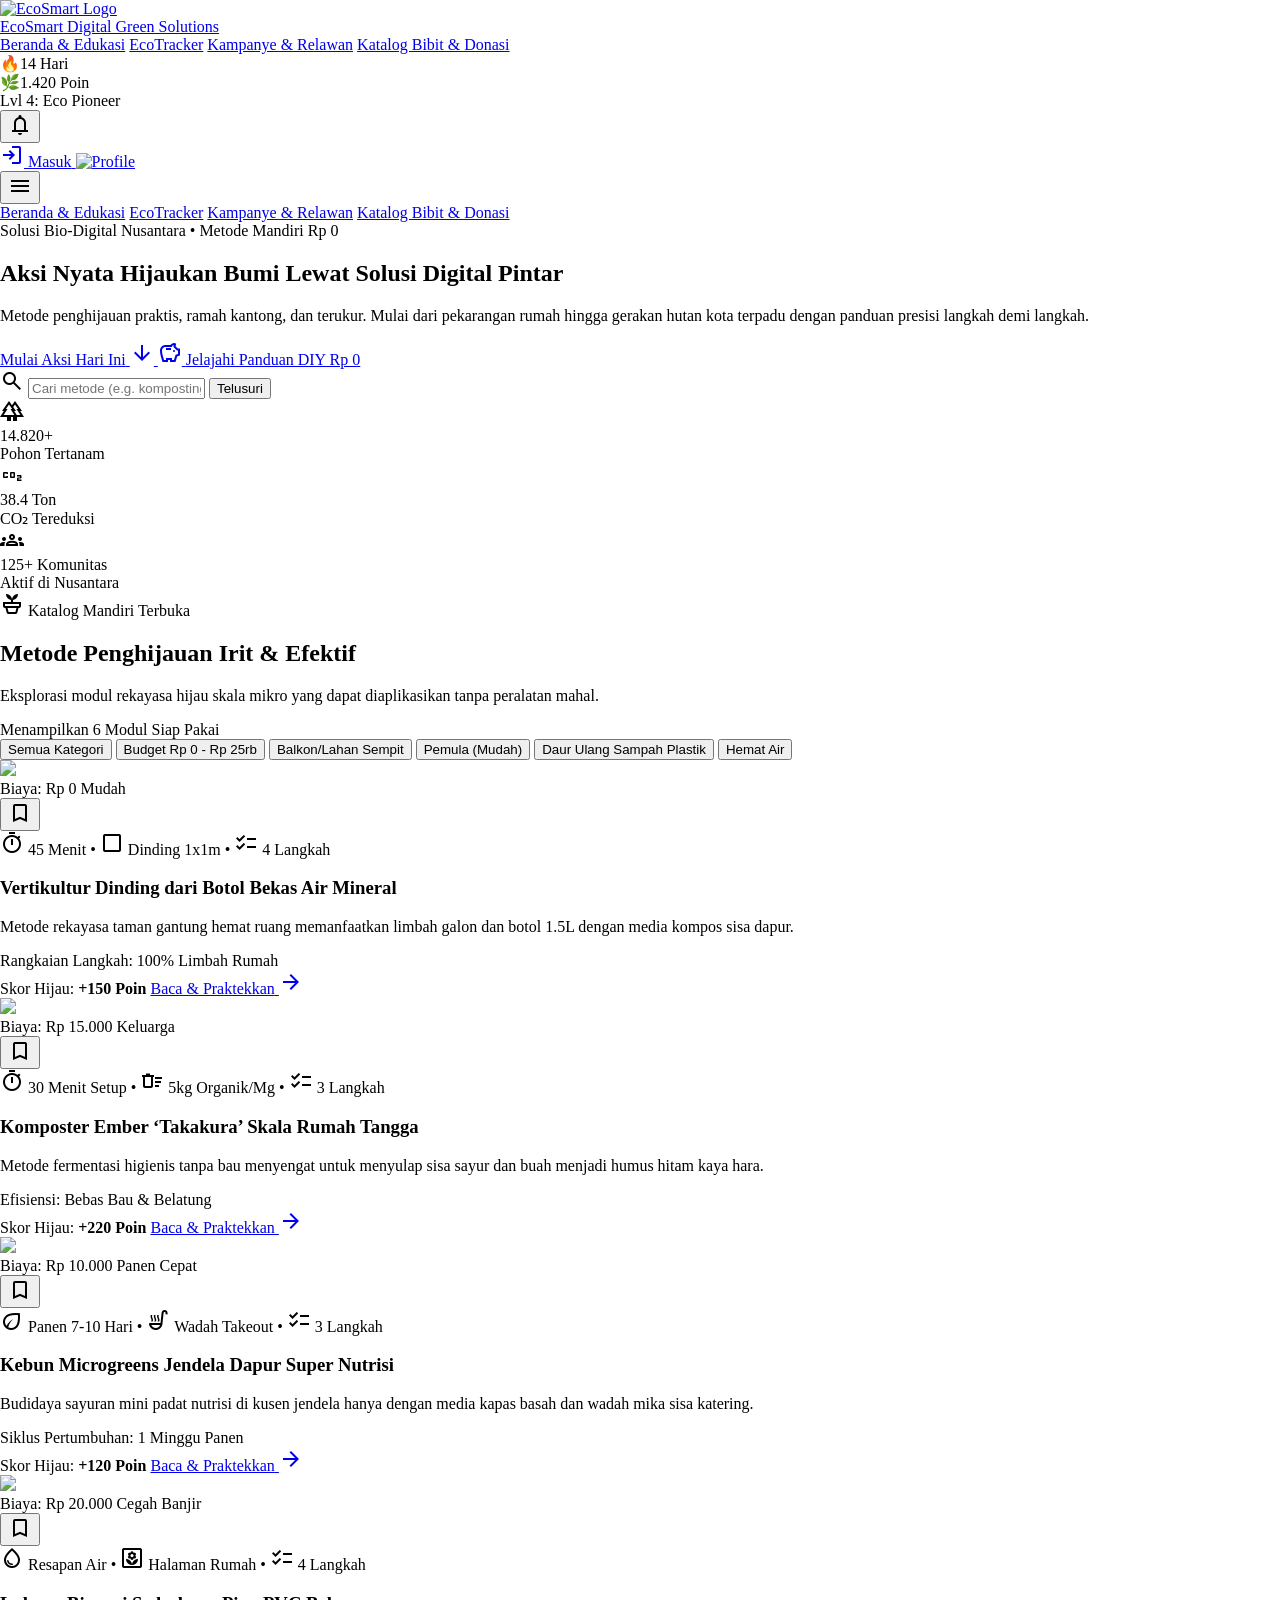
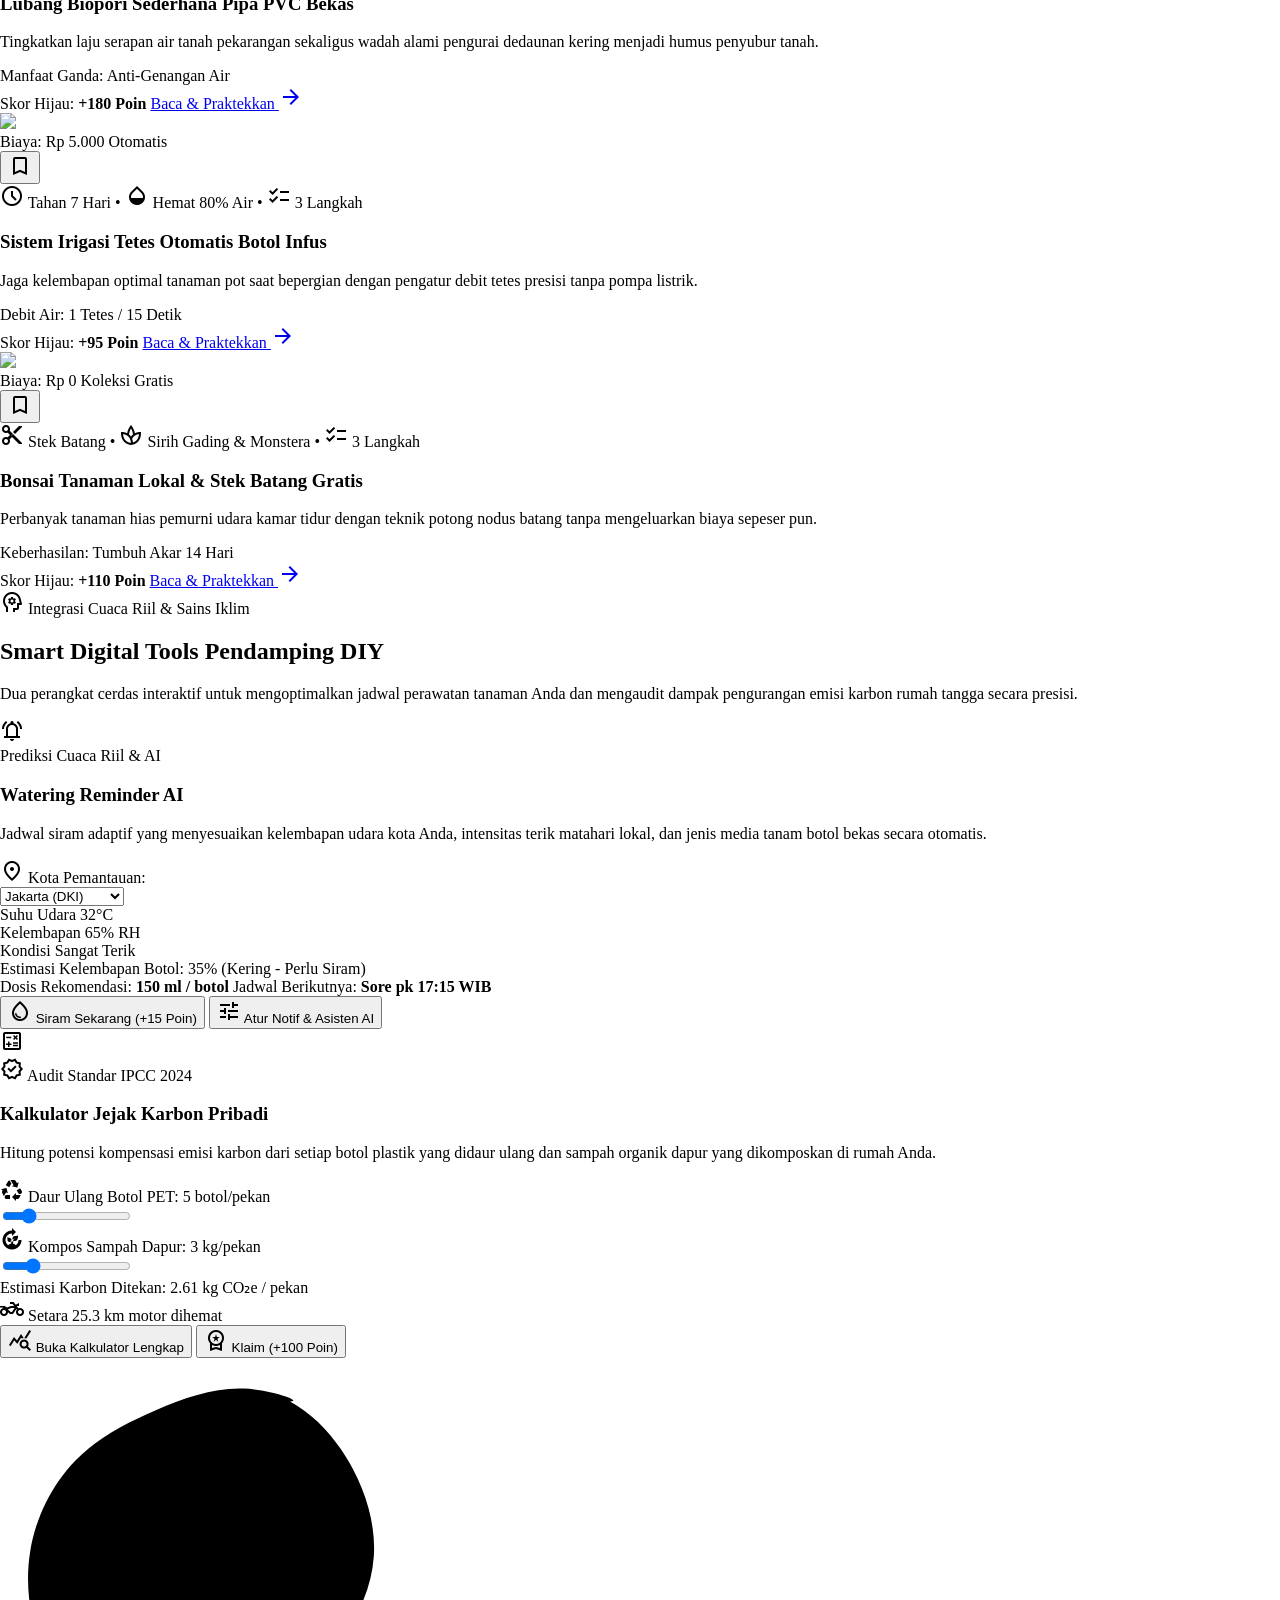
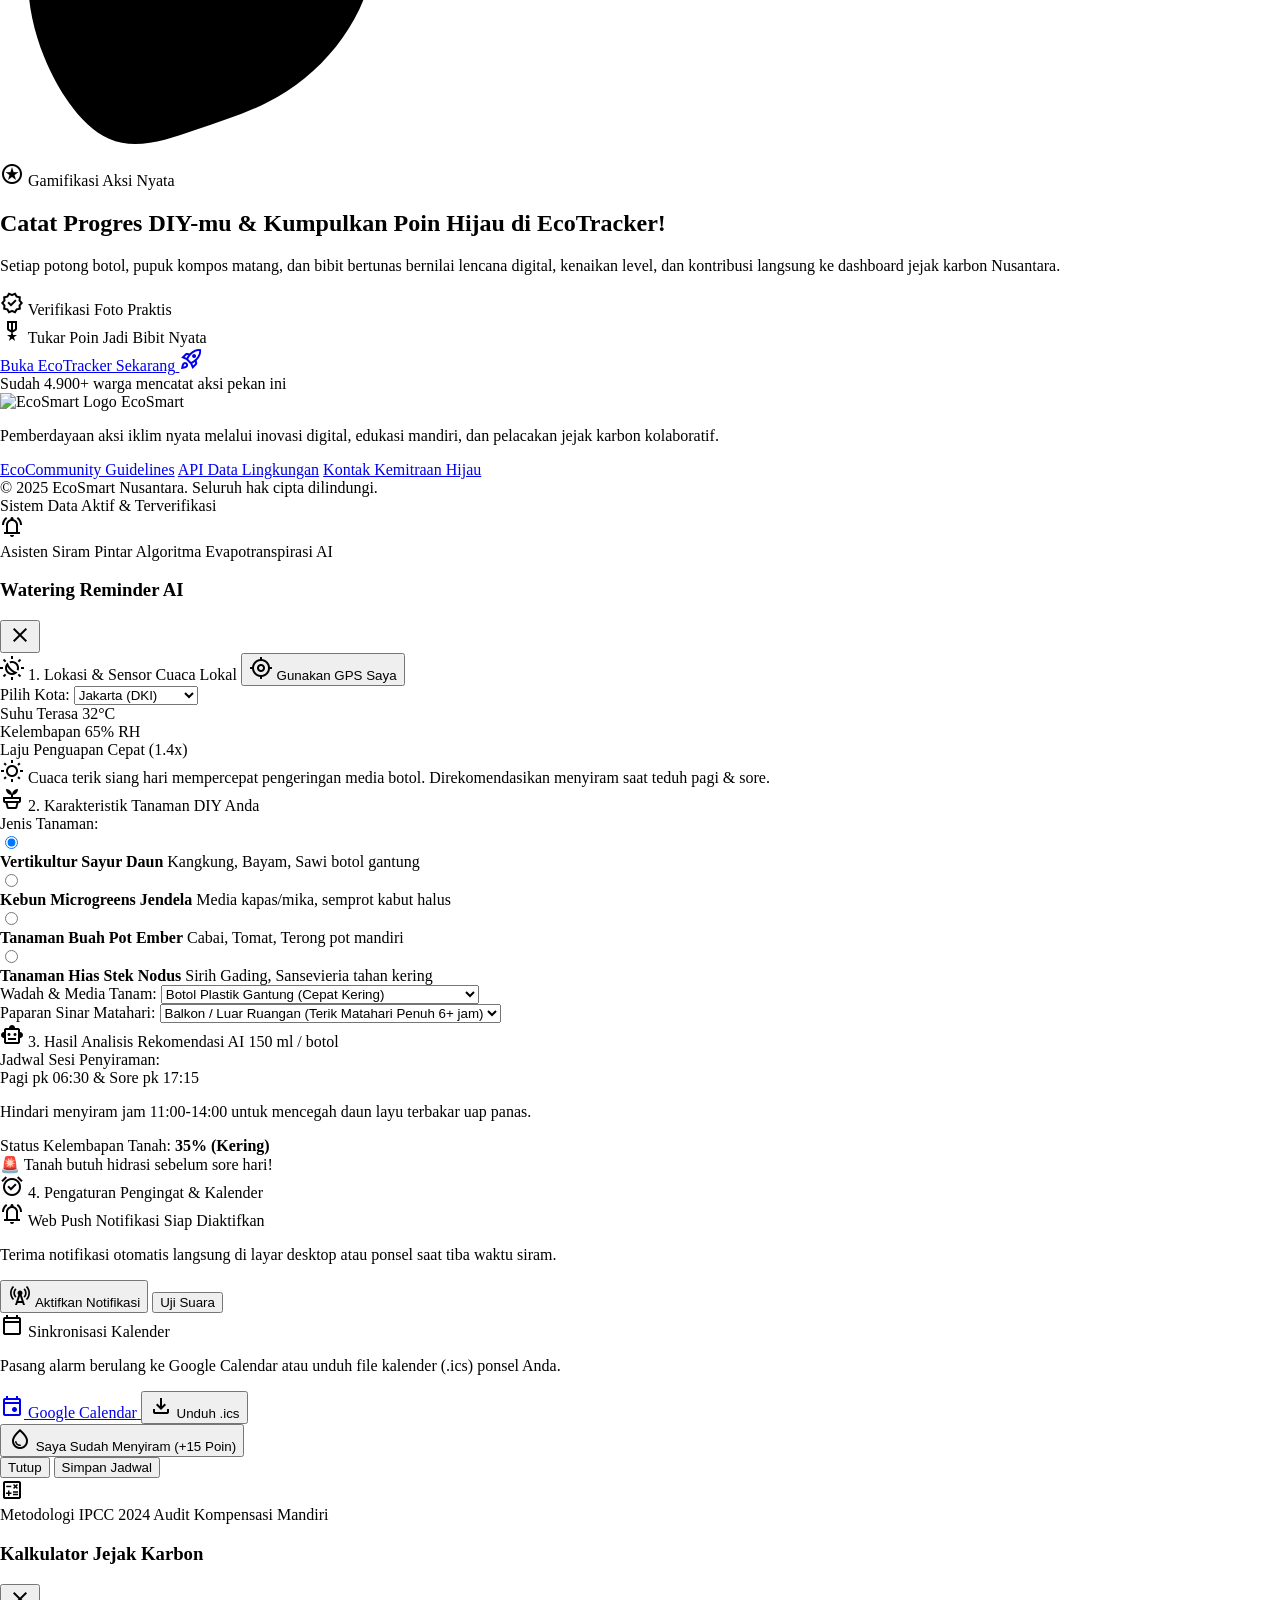
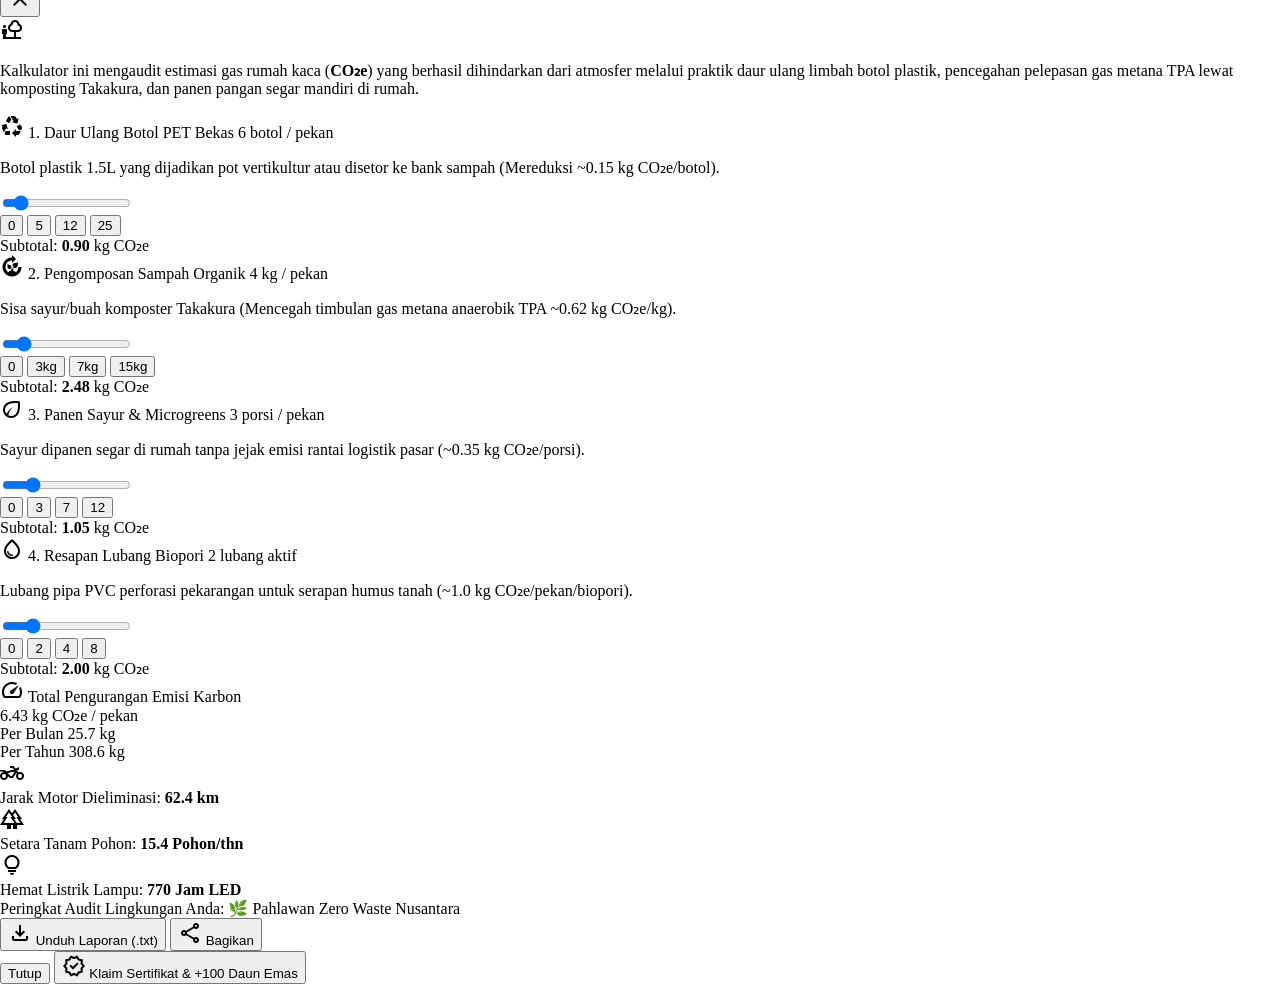
==== index.html @ 5626873e "fix taskbar" ====
<!DOCTYPE html>
<html lang="id">
<head>
  <meta charset="utf-8"/>
  <meta content="width=device-width, initial-scale=1.0" name="viewport"/>
  <meta content="web_standard" name="shell-type"/>
  <title>EcoSmart - Digital Green Solutions</title>
  <link href="https://fonts.googleapis.com" rel="preconnect"/>
  <link crossorigin="" href="https://fonts.gstatic.com" rel="preconnect"/>
  <link href="https://fonts.googleapis.com/css2?family=Inter:wght@400;500;600&family=Plus+Jakarta+Sans:wght@600;700;800&display=swap" rel="stylesheet"/>
  <link href="https://fonts.googleapis.com/css2?family=Material+Symbols+Outlined:opsz,wght,FILL,GRAD@20..48,100..700,0..1,-50..200" rel="stylesheet"/>
  <link href="https://fonts.googleapis.com/css2?family=Material+Symbols+Outlined:wght,FILL@100..700,0..1&display=swap" rel="stylesheet"/>
  <link rel="stylesheet" href="css/style.css?v=1.2"/>
  <script src="https://cdn.tailwindcss.com"></script>
  <script src="js/tailwind-config.js"></script>
</head>
<body class="bg-background font-body-md text-on-surface antialiased">
  
  <header class="fixed top-0 left-0 right-0 z-50 bg-surface/85 backdrop-blur-xl shadow-[0_1px_8px_rgba(0,0,0,0.04)]">
    <div class="h-20 w-full px-4 sm:px-6 md:px-margin flex items-center justify-between gap-2 sm:gap-gutter">
      <a href="index.html" class="flex items-center gap-space-md shrink-0 group">
        <img alt="EcoSmart Logo" class="h-8 w-auto object-contain transition-transform group-hover:scale-105" src="https://lh3.googleusercontent.com/aida/[base64]"/>
        <div class="flex flex-col">
          <span class="font-headline-sm text-headline-sm text-primary tracking-tight leading-none">EcoSmart</span>
          <span class="hidden sm:inline font-label-sm text-label-sm text-on-surface-variant font-medium tracking-wide uppercase">Digital Green Solutions</span>
        </div>
      </a>
      <nav class="hidden xl:flex items-center gap-space-xs" data-active-classes="bg-primary-container text-on-primary-container rounded-lg font-semibold">
        <a aria-current="page" class="px-space-md py-space-sm transition-all bg-primary-container text-on-primary-container rounded-lg font-semibold" data-path="beranda-&-edukasi" href="index.html">Beranda &amp; Edukasi</a>
        <a class="px-space-md py-space-sm font-label-lg text-label-lg text-on-surface-variant hover:text-on-surface hover:bg-surface-container transition-all" data-path="ecotracker" href="ecotracker.html">EcoTracker</a>
        <a class="px-space-md py-space-sm font-label-lg text-label-lg text-on-surface-variant hover:text-on-surface hover:bg-surface-container transition-all" data-path="kampanye-&-relawan" href="kampanye.html">Kampanye &amp; Relawan</a>
        <a class="px-space-md py-space-sm font-label-lg text-label-lg text-on-surface-variant hover:text-on-surface hover:bg-surface-container transition-all" data-path="katalog-bibit-&-donasi" href="katalog-bibit.html">Katalog Bibit &amp; Donasi</a>
      </nav>
      <div class="flex items-center gap-space-sm shrink-0">
        <div class="hidden md:flex items-center gap-space-xs">
          <div class="flex items-center gap-1.5 px-space-sm py-1 rounded-full bg-surface-container-high text-on-surface font-label-sm text-label-sm shadow-[0_1px_4px_rgba(0,0,0,0.02)]">
            <span class="text-sm">🔥</span><span>14 Hari</span>
          </div>
          <div class="flex items-center gap-1.5 px-space-sm py-1 rounded-full bg-secondary-container text-on-secondary-container font-label-sm text-label-sm shadow-[0_1px_4px_rgba(0,0,0,0.02)]">
            <span class="text-sm">🌿</span><span id="headerPointsDisplay">1.420 Poin</span>
          </div>
          <div class="flex items-center px-space-sm py-1 rounded-full bg-tertiary-fixed text-on-tertiary-fixed font-label-sm text-label-sm shadow-[0_1px_4px_rgba(0,0,0,0.02)]">
            Lvl 4: Eco Pioneer
          </div>
        </div>
        <button class="w-9 h-9 rounded-full flex items-center justify-center text-on-surface-variant hover:text-on-surface hover:bg-surface-container transition-colors relative" type="button" onclick="alert('Notifikasi: Anda memiliki misi harian baru di EcoTracker!')">
          <span class="material-symbols-outlined text-[20px]">notifications</span>
          <span class="absolute top-2 right-2 w-2 h-2 rounded-full bg-error"></span>
        </button>
        <div class="flex items-center gap-space-xs pl-space-xs">
          <a href="login.html" class="hidden sm:inline-flex items-center gap-1 px-3 py-1.5 rounded-lg bg-surface-container hover:bg-surface-container-high text-on-surface font-label-sm text-label-sm transition-all" title="Masuk ke Akun">
            <span class="material-symbols-outlined text-[16px]">login</span>
            <span>Masuk</span>
          </a>
          <a href="ecotracker.html" title="Buka Profil EcoTracker">
            <img alt="Profile" class="w-8 h-8 rounded-full object-cover ring-2 ring-primary/20 hover:ring-primary transition-all" src="https://lh3.googleusercontent.com/aida-public/[base64]"/>
          </a>
        </div>
        
        <button class="xl:hidden w-9 h-9 rounded-lg flex items-center justify-center text-on-surface-variant hover:bg-surface-container" id="mobileMenuBtn" type="button">
          <span class="material-symbols-outlined text-[24px]">menu</span>
        </button>
      </div>
    </div>
    
    <div class="hidden xl:hidden bg-surface-container-lowest border-t border-surface-container px-margin py-3 flex flex-col gap-2" id="mobileNavMenu">
      <a class="px-space-md py-2 bg-primary-container text-on-primary-container rounded-lg font-semibold text-label-md" href="index.html">Beranda &amp; Edukasi</a>
      <a class="px-space-md py-2 text-on-surface-variant hover:bg-surface-container rounded-lg font-semibold text-label-md" href="ecotracker.html">EcoTracker</a>
      <a class="px-space-md py-2 text-on-surface-variant hover:bg-surface-container rounded-lg font-semibold text-label-md" href="kampanye.html">Kampanye &amp; Relawan</a>
      <a class="px-space-md py-2 text-on-surface-variant hover:bg-surface-container rounded-lg font-semibold text-label-md" href="katalog-bibit.html">Katalog Bibit &amp; Donasi</a>
    </div>
  </header>

  <main class="w-full pt-20 bg-background">
    <div class="flex flex-col w-full">
      
      <section class="relative w-full overflow-hidden bg-gradient-to-b from-surface-container-low via-background to-background px-4 sm:px-6 md:px-margin py-10 md:py-24">
        
        <div class="absolute -top-32 -right-20 w-96 h-96 rounded-full bg-secondary-container/20 blur-3xl pointer-events-none"></div>
        <div class="absolute top-1/2 -left-24 w-80 h-80 rounded-full bg-tertiary-fixed/15 blur-3xl pointer-events-none"></div>
        <div class="max-w-6xl mx-auto flex flex-col items-center text-center relative z-10">
          
          <div class="inline-flex flex-wrap items-center justify-center gap-1.5 sm:gap-2 px-3 sm:px-space-md py-1.5 rounded-2xl sm:rounded-full bg-surface-container-high text-on-surface shadow-sm mb-space-lg max-w-full">
            <span class="flex h-2.5 w-2.5 rounded-full bg-secondary animate-pulse shrink-0"></span>
            <span class="font-label-sm text-label-sm uppercase tracking-wider text-primary font-bold">Solusi Bio-Digital Nusantara</span>
            <span class="text-outline-variant text-xs hidden sm:inline">•</span>
            <span class="font-label-sm text-label-sm text-on-surface-variant font-medium">Metode Mandiri Rp 0</span>
          </div>
          
          <h1 class="font-display-lg text-3xl sm:text-headline-lg md:text-display-lg text-on-surface tracking-tight max-w-4xl leading-tight">
            Aksi Nyata Hijaukan Bumi Lewat <span class="text-transparent bg-clip-text bg-gradient-to-r from-primary via-secondary to-tertiary">Solusi Digital Pintar</span>
          </h1>
          
          <p class="font-body-md sm:font-body-lg text-base sm:text-body-lg text-on-surface-variant max-w-2xl mt-space-md">
            Metode penghijauan praktis, ramah kantong, dan terukur. Mulai dari pekarangan rumah hingga gerakan hutan kota terpadu dengan panduan presisi langkah demi langkah.
          </p>
          
          <div class="flex flex-col sm:flex-row flex-wrap items-center justify-center gap-space-md mt-space-xl w-full sm:w-auto">
            <a class="w-full sm:w-auto px-space-lg py-3.5 rounded-lg bg-primary-container text-on-primary font-label-lg text-label-lg shadow-md hover:bg-primary transition-all active:scale-[0.98] flex items-center justify-center gap-2" href="#diy-catalog">
              <span>Mulai Aksi Hari Ini</span>
              <span class="material-symbols-outlined text-[20px]">arrow_downward</span>
            </a>
            <a class="w-full sm:w-auto px-space-lg py-3.5 rounded-lg bg-surface-container text-primary font-label-lg text-label-lg hover:bg-surface-container-high transition-all active:scale-[0.98] flex items-center justify-center gap-2" href="#diy-catalog" onclick="filterByBudget()">
              <span class="material-symbols-outlined text-[20px]">savings</span>
              <span>Jelajahi Panduan DIY Rp 0</span>
            </a>
          </div>
          
          <div class="w-full max-w-2xl mt-space-xl">
            <div class="relative flex items-center bg-surface-container-lowest rounded-xl shadow-md p-1.5 transition-all focus-within:ring-2 focus-within:ring-primary">
              <span class="material-symbols-outlined text-outline ml-3 text-[22px]">search</span>
              <input class="w-full bg-transparent px-3 py-2.5 font-body-md text-body-md text-on-surface placeholder:text-outline focus:outline-none" id="diy-search-input" onkeyup="searchDIYCards()" placeholder="Cari metode (e.g. komposting, microgreens, vertikultur, biopori)..." type="text"/>
              <button class="bg-primary text-on-primary px-space-md py-2.5 rounded-lg font-label-md text-label-md flex items-center gap-1 shrink-0 hover:bg-primary-container transition-colors" type="button" onclick="searchDIYCards()">
                <span>Telusuri</span>
              </button>
            </div>
          </div>
          
          <div class="w-full grid grid-cols-1 md:grid-cols-3 gap-space-md mt-space-xl pt-space-md">
            <div class="flex items-center gap-space-md p-space-md rounded-xl bg-surface-container-lowest/80 backdrop-blur-sm shadow-sm">
              <div class="w-12 h-12 rounded-lg bg-secondary-container/50 flex items-center justify-center text-primary shrink-0">
                <span class="material-symbols-outlined text-[28px]">forest</span>
              </div>
              <div class="text-left">
                <div class="font-headline-sm text-headline-sm text-primary font-extrabold tracking-tight">14.820+</div>
                <div class="font-label-sm text-label-sm text-on-surface-variant font-medium uppercase tracking-wider">Pohon Tertanam</div>
              </div>
            </div>
            <div class="flex items-center gap-space-md p-space-md rounded-xl bg-surface-container-lowest/80 backdrop-blur-sm shadow-sm">
              <div class="w-12 h-12 rounded-lg bg-tertiary-fixed/40 flex items-center justify-center text-tertiary shrink-0">
                <span class="material-symbols-outlined text-[28px]">co2</span>
              </div>
              <div class="text-left">
                <div class="font-headline-sm text-headline-sm text-tertiary font-extrabold tracking-tight">38.4 Ton</div>
                <div class="font-label-sm text-label-sm text-on-surface-variant font-medium uppercase tracking-wider">CO₂ Tereduksi</div>
              </div>
            </div>
            <div class="flex items-center gap-space-md p-space-md rounded-xl bg-surface-container-lowest/80 backdrop-blur-sm shadow-sm">
              <div class="w-12 h-12 rounded-lg bg-surface-container flex items-center justify-center text-on-surface-variant shrink-0">
                <span class="material-symbols-outlined text-[28px]">groups</span>
              </div>
              <div class="text-left">
                <div class="font-headline-sm text-headline-sm text-on-surface font-extrabold tracking-tight">125+ Komunitas</div>
                <div class="font-label-sm text-label-sm text-on-surface-variant font-medium uppercase tracking-wider">Aktif di Nusantara</div>
              </div>
            </div>
          </div>
        </div>
      </section>

      <section class="w-full px-4 sm:px-6 md:px-margin py-space-xl max-w-7xl mx-auto" id="diy-catalog">
        <div class="flex flex-col md:flex-row md:items-end justify-between gap-space-md mb-space-lg">
          <div>
            <div class="flex items-center gap-2 text-primary font-label-md text-label-md tracking-wider uppercase mb-1">
              <span class="material-symbols-outlined text-sm">potted_plant</span>
              <span>Katalog Mandiri Terbuka</span>
            </div>
            <h2 class="font-headline-lg text-headline-md md:text-headline-lg text-on-surface">Metode Penghijauan Irit &amp; Efektif</h2>
            <p class="font-body-md text-body-md text-on-surface-variant mt-1">Eksplorasi modul rekayasa hijau skala mikro yang dapat diaplikasikan tanpa peralatan mahal.</p>
          </div>
          <div class="text-right">
            <span class="inline-flex items-center gap-1.5 px-3 py-1 rounded-full bg-surface-container text-on-surface font-label-sm text-label-sm">
              <span class="w-2 h-2 rounded-full bg-primary-container"></span>
              <span id="active-count-label">Menampilkan 6 Modul Siap Pakai</span>
            </span>
          </div>
        </div>
        
        <div class="flex items-center gap-2 overflow-x-auto pb-4 scrollbar-none mb-space-lg" id="filter-container">
          <button class="filter-btn px-4 py-2 rounded-full font-label-md text-label-md bg-primary text-on-primary whitespace-nowrap shadow-sm transition-all" data-filter="all" onclick="setActiveFilter(this, 'all')" type="button">
            Semua Kategori
          </button>
          <button class="filter-btn px-4 py-2 rounded-full font-label-md text-label-md bg-surface-container text-on-surface-variant hover:text-on-surface hover:bg-surface-container-high whitespace-nowrap transition-all" data-filter="budget-0" onclick="setActiveFilter(this, 'budget-0')" type="button">
            Budget Rp 0 - Rp 25rb
          </button>
          <button class="filter-btn px-4 py-2 rounded-full font-label-md text-label-md bg-surface-container text-on-surface-variant hover:text-on-surface hover:bg-surface-container-high whitespace-nowrap transition-all" data-filter="narrow-space" onclick="setActiveFilter(this, 'narrow-space')" type="button">
            Balkon/Lahan Sempit
          </button>
          <button class="filter-btn px-4 py-2 rounded-full font-label-md text-label-md bg-surface-container text-on-surface-variant hover:text-on-surface hover:bg-surface-container-high whitespace-nowrap transition-all" data-filter="beginner" onclick="setActiveFilter(this, 'beginner')" type="button">
            Pemula (Mudah)
          </button>
          <button class="filter-btn px-4 py-2 rounded-full font-label-md text-label-md bg-surface-container text-on-surface-variant hover:text-on-surface hover:bg-surface-container-high whitespace-nowrap transition-all" data-filter="recycling" onclick="setActiveFilter(this, 'recycling')" type="button">
            Daur Ulang Sampah Plastik
          </button>
          <button class="filter-btn px-4 py-2 rounded-full font-label-md text-label-md bg-surface-container text-on-surface-variant hover:text-on-surface hover:bg-surface-container-high whitespace-nowrap transition-all" data-filter="water-saving" onclick="setActiveFilter(this, 'water-saving')" type="button">
            Hemat Air
          </button>
        </div>
        
        <div class="grid grid-cols-1 md:grid-cols-2 lg:grid-cols-3 gap-space-lg" id="diy-grid">
          
          <article class="diy-card flex flex-col bg-surface-container-lowest rounded-xl shadow-sm hover:shadow-xl transition-all duration-300 overflow-hidden group" data-categories="budget-0 narrow-space beginner recycling">
            <div class="h-2 w-full bg-secondary"></div>
            <div class="relative h-48 w-full overflow-hidden bg-surface-container">
              <img class="w-full h-full object-cover group-hover:scale-105 transition-transform duration-500" data-alt="Vertical garden wall made from upcycled recycled clear plastic mineral water bottles" src="https://lh3.googleusercontent.com/aida-public/[base64]"/>
              <div class="absolute top-3 left-3 flex gap-1.5 flex-wrap">
                <span class="px-2.5 py-1 rounded-full bg-surface-bright/90 backdrop-blur text-primary font-label-sm text-label-sm font-bold shadow-sm">
                  Biaya: Rp 0
                </span>
                <span class="px-2.5 py-1 rounded-full bg-secondary-container/90 backdrop-blur text-on-secondary-container font-label-sm text-label-sm font-semibold">
                  Mudah
                </span>
              </div>
              <button class="absolute top-3 right-3 w-8 h-8 rounded-full bg-surface-bright/90 backdrop-blur flex items-center justify-center text-on-surface-variant hover:text-primary transition-colors shadow-sm" onclick="toggleBookmark(this)" type="button">
                <span class="material-symbols-outlined text-[18px]">bookmark_border</span>
              </button>
            </div>
            <div class="p-space-lg flex flex-col flex-1">
              <div class="flex flex-wrap items-center gap-2 sm:gap-3 text-on-surface-variant font-label-sm text-label-sm mb-2">
                <span class="flex items-center gap-1"><span class="material-symbols-outlined text-[16px]">timer</span> 45 Menit</span>
                <span>•</span>
                <span class="flex items-center gap-1"><span class="material-symbols-outlined text-[16px]">crop_square</span> Dinding 1x1m</span>
                <span>•</span>
                <span class="flex items-center gap-1 text-primary"><span class="material-symbols-outlined text-[16px]">checklist</span> 4 Langkah</span>
              </div>
              <h3 class="font-headline-sm text-headline-sm text-on-surface font-bold group-hover:text-primary transition-colors">
                Vertikultur Dinding dari Botol Bekas Air Mineral
              </h3>
              <p class="font-body-md text-body-md text-on-surface-variant mt-2 mb-space-md line-clamp-2">
                Metode rekayasa taman gantung hemat ruang memanfaatkan limbah galon dan botol 1.5L dengan media kompos sisa dapur.
              </p>
              <div class="p-space-sm rounded-lg bg-surface-container-low mb-space-md">
                <div class="flex items-center justify-between text-on-surface-variant font-label-sm text-label-sm mb-1.5">
                  <span>Rangkaian Langkah:</span>
                  <span class="text-primary font-bold">100% Limbah Rumah</span>
                </div>
                <div class="grid grid-cols-4 gap-1">
                  <div class="h-1.5 rounded-full bg-primary" title="Langkah 1: Potong botol"></div>
                  <div class="h-1.5 rounded-full bg-primary" title="Langkah 2: Lubang drainase"></div>
                  <div class="h-1.5 rounded-full bg-primary" title="Langkah 3: Tali pengikat"></div>
                  <div class="h-1.5 rounded-full bg-primary" title="Langkah 4: Tanam bibit"></div>
                </div>
              </div>
              <div class="mt-auto pt-space-sm flex flex-wrap items-center justify-between gap-2">
                <span class="font-label-sm text-label-sm text-on-surface-variant">Skor Hijau: <strong class="text-primary">+150 Poin</strong></span>
                <a class="inline-flex items-center gap-1 font-label-md text-label-md text-primary font-bold hover:text-secondary group-hover:translate-x-1 transition-all" href="ecotracker.html">
                  <span>Baca &amp; Praktekkan</span>
                  <span class="material-symbols-outlined text-[18px]">arrow_forward</span>
                </a>
              </div>
            </div>
          </article>

          <article class="diy-card flex flex-col bg-surface-container-lowest rounded-xl shadow-sm hover:shadow-xl transition-all duration-300 overflow-hidden group" data-categories="budget-0 beginner recycling">
            <div class="h-2 w-full bg-tertiary-fixed-dim"></div>
            <div class="relative h-48 w-full overflow-hidden bg-surface-container">
              <img class="w-full h-full object-cover group-hover:scale-105 transition-transform duration-500" data-alt="Takakura composting bucket setup" src="https://lh3.googleusercontent.com/aida-public/[base64]"/>
              <div class="absolute top-3 left-3 flex gap-1.5 flex-wrap">
                <span class="px-2.5 py-1 rounded-full bg-surface-bright/90 backdrop-blur text-primary font-label-sm text-label-sm font-bold shadow-sm">
                  Biaya: Rp 15.000
                </span>
                <span class="px-2.5 py-1 rounded-full bg-secondary-container/90 backdrop-blur text-on-secondary-container font-label-sm text-label-sm font-semibold">
                  Keluarga
                </span>
              </div>
              <button class="absolute top-3 right-3 w-8 h-8 rounded-full bg-surface-bright/90 backdrop-blur flex items-center justify-center text-on-surface-variant hover:text-primary transition-colors shadow-sm" onclick="toggleBookmark(this)" type="button">
                <span class="material-symbols-outlined text-[18px]">bookmark_border</span>
              </button>
            </div>
            <div class="p-space-lg flex flex-col flex-1">
              <div class="flex flex-wrap items-center gap-2 sm:gap-3 text-on-surface-variant font-label-sm text-label-sm mb-2">
                <span class="flex items-center gap-1"><span class="material-symbols-outlined text-[16px]">timer</span> 30 Menit Setup</span>
                <span>•</span>
                <span class="flex items-center gap-1"><span class="material-symbols-outlined text-[16px]">delete_sweep</span> 5kg Organik/Mg</span>
                <span>•</span>
                <span class="flex items-center gap-1 text-primary"><span class="material-symbols-outlined text-[16px]">checklist</span> 3 Langkah</span>
              </div>
              <h3 class="font-headline-sm text-headline-sm text-on-surface font-bold group-hover:text-primary transition-colors">
                Komposter Ember ‘Takakura’ Skala Rumah Tangga
              </h3>
              <p class="font-body-md text-body-md text-on-surface-variant mt-2 mb-space-md line-clamp-2">
                Metode fermentasi higienis tanpa bau menyengat untuk menyulap sisa sayur dan buah menjadi humus hitam kaya hara.
              </p>
              <div class="p-space-sm rounded-lg bg-surface-container-low mb-space-md">
                <div class="flex items-center justify-between text-on-surface-variant font-label-sm text-label-sm mb-1.5">
                  <span>Efisiensi:</span>
                  <span class="text-tertiary font-bold">Bebas Bau &amp; Belatung</span>
                </div>
                <div class="grid grid-cols-3 gap-1">
                  <div class="h-1.5 rounded-full bg-tertiary-container" title="Langkah 1: Bantalan sekam"></div>
                  <div class="h-1.5 rounded-full bg-tertiary-container" title="Langkah 2: Starter mikroba"></div>
                  <div class="h-1.5 rounded-full bg-tertiary-container" title="Langkah 3: Kain penutup kain"></div>
                </div>
              </div>
              <div class="mt-auto pt-space-sm flex flex-wrap items-center justify-between gap-2">
                <span class="font-label-sm text-label-sm text-on-surface-variant">Skor Hijau: <strong class="text-primary">+220 Poin</strong></span>
                <a class="inline-flex items-center gap-1 font-label-md text-label-md text-primary font-bold hover:text-secondary group-hover:translate-x-1 transition-all" href="ecotracker.html">
                  <span>Baca &amp; Praktekkan</span>
                  <span class="material-symbols-outlined text-[18px]">arrow_forward</span>
                </a>
              </div>
            </div>
          </article>

          <article class="diy-card flex flex-col bg-surface-container-lowest rounded-xl shadow-sm hover:shadow-xl transition-all duration-300 overflow-hidden group" data-categories="budget-0 narrow-space beginner">
            <div class="h-2 w-full bg-primary-container"></div>
            <div class="relative h-48 w-full overflow-hidden bg-surface-container">
              <img class="w-full h-full object-cover group-hover:scale-105 transition-transform duration-500" data-alt="Microgreens growing in upcycled trays" src="https://lh3.googleusercontent.com/aida-public/[base64]"/>
              <div class="absolute top-3 left-3 flex gap-1.5 flex-wrap">
                <span class="px-2.5 py-1 rounded-full bg-surface-bright/90 backdrop-blur text-primary font-label-sm text-label-sm font-bold shadow-sm">
                  Biaya: Rp 10.000
                </span>
                <span class="px-2.5 py-1 rounded-full bg-tertiary-fixed text-on-tertiary-fixed font-label-sm text-label-sm font-semibold">
                  Panen Cepat
                </span>
              </div>
              <button class="absolute top-3 right-3 w-8 h-8 rounded-full bg-surface-bright/90 backdrop-blur flex items-center justify-center text-on-surface-variant hover:text-primary transition-colors shadow-sm" onclick="toggleBookmark(this)" type="button">
                <span class="material-symbols-outlined text-[18px]">bookmark_border</span>
              </button>
            </div>
            <div class="p-space-lg flex flex-col flex-1">
              <div class="flex flex-wrap items-center gap-2 sm:gap-3 text-on-surface-variant font-label-sm text-label-sm mb-2">
                <span class="flex items-center gap-1"><span class="material-symbols-outlined text-[16px]">eco</span> Panen 7-10 Hari</span>
                <span>•</span>
                <span class="flex items-center gap-1"><span class="material-symbols-outlined text-[16px]">soup_kitchen</span> Wadah Takeout</span>
                <span>•</span>
                <span class="flex items-center gap-1 text-primary"><span class="material-symbols-outlined text-[16px]">checklist</span> 3 Langkah</span>
              </div>
              <h3 class="font-headline-sm text-headline-sm text-on-surface font-bold group-hover:text-primary transition-colors">
                Kebun Microgreens Jendela Dapur Super Nutrisi
              </h3>
              <p class="font-body-md text-body-md text-on-surface-variant mt-2 mb-space-md line-clamp-2">
                Budidaya sayuran mini padat nutrisi di kusen jendela hanya dengan media kapas basah dan wadah mika sisa katering.
              </p>
              <div class="p-space-sm rounded-lg bg-surface-container-low mb-space-md">
                <div class="flex items-center justify-between text-on-surface-variant font-label-sm text-label-sm mb-1.5">
                  <span>Siklus Pertumbuhan:</span>
                  <span class="text-primary font-bold">1 Minggu Panen</span>
                </div>
                <div class="grid grid-cols-3 gap-1">
                  <div class="h-1.5 rounded-full bg-primary" title="Rendam benih"></div>
                  <div class="h-1.5 rounded-full bg-primary" title="Tebar di media kapas"></div>
                  <div class="h-1.5 rounded-full bg-primary" title="Semprot berkala"></div>
                </div>
              </div>
              <div class="mt-auto pt-space-sm flex flex-wrap items-center justify-between gap-2">
                <span class="font-label-sm text-label-sm text-on-surface-variant">Skor Hijau: <strong class="text-primary">+120 Poin</strong></span>
                <a class="inline-flex items-center gap-1 font-label-md text-label-md text-primary font-bold hover:text-secondary group-hover:translate-x-1 transition-all" href="ecotracker.html">
                  <span>Baca &amp; Praktekkan</span>
                  <span class="material-symbols-outlined text-[18px]">arrow_forward</span>
                </a>
              </div>
            </div>
          </article>

          <article class="diy-card flex flex-col bg-surface-container-lowest rounded-xl shadow-sm hover:shadow-xl transition-all duration-300 overflow-hidden group" data-categories="budget-0 recycling water-saving">
            <div class="h-2 w-full bg-secondary-container"></div>
            <div class="relative h-48 w-full overflow-hidden bg-surface-container">
              <img class="w-full h-full object-cover group-hover:scale-105 transition-transform duration-500" data-alt="Biopori infiltration pipe buried in soil" src="https://lh3.googleusercontent.com/aida-public/[base64]"/>
              <div class="absolute top-3 left-3 flex gap-1.5 flex-wrap">
                <span class="px-2.5 py-1 rounded-full bg-surface-bright/90 backdrop-blur text-primary font-label-sm text-label-sm font-bold shadow-sm">
                  Biaya: Rp 20.000
                </span>
                <span class="px-2.5 py-1 rounded-full bg-secondary-container/90 backdrop-blur text-on-secondary-container font-label-sm text-label-sm font-semibold">
                  Cegah Banjir
                </span>
              </div>
              <button class="absolute top-3 right-3 w-8 h-8 rounded-full bg-surface-bright/90 backdrop-blur flex items-center justify-center text-on-surface-variant hover:text-primary transition-colors shadow-sm" onclick="toggleBookmark(this)" type="button">
                <span class="material-symbols-outlined text-[18px]">bookmark_border</span>
              </button>
            </div>
            <div class="p-space-lg flex flex-col flex-1">
              <div class="flex flex-wrap items-center gap-2 sm:gap-3 text-on-surface-variant font-label-sm text-label-sm mb-2">
                <span class="flex items-center gap-1"><span class="material-symbols-outlined text-[16px]">water_drop</span> Resapan Air</span>
                <span>•</span>
                <span class="flex items-center gap-1"><span class="material-symbols-outlined text-[16px]">yard</span> Halaman Rumah</span>
                <span>•</span>
                <span class="flex items-center gap-1 text-primary"><span class="material-symbols-outlined text-[16px]">checklist</span> 4 Langkah</span>
              </div>
              <h3 class="font-headline-sm text-headline-sm text-on-surface font-bold group-hover:text-primary transition-colors">
                Lubang Biopori Sederhana Pipa PVC Bekas
              </h3>
              <p class="font-body-md text-body-md text-on-surface-variant mt-2 mb-space-md line-clamp-2">
                Tingkatkan laju serapan air tanah pekarangan sekaligus wadah alami pengurai dedaunan kering menjadi humus penyubur tanah.
              </p>
              <div class="p-space-sm rounded-lg bg-surface-container-low mb-space-md">
                <div class="flex items-center justify-between text-on-surface-variant font-label-sm text-label-sm mb-1.5">
                  <span>Manfaat Ganda:</span>
                  <span class="text-secondary font-bold">Anti-Genangan Air</span>
                </div>
                <div class="grid grid-cols-4 gap-1">
                  <div class="h-1.5 rounded-full bg-secondary" title="Bor tanah"></div>
                  <div class="h-1.5 rounded-full bg-secondary" title="Pipa perforasi"></div>
                  <div class="h-1.5 rounded-full bg-secondary" title="Isi daun kering"></div>
                  <div class="h-1.5 rounded-full bg-secondary" title="Tutup kasa"></div>
                </div>
              </div>
              <div class="mt-auto pt-space-sm flex flex-wrap items-center justify-between gap-2">
                <span class="font-label-sm text-label-sm text-on-surface-variant">Skor Hijau: <strong class="text-primary">+180 Poin</strong></span>
                <a class="inline-flex items-center gap-1 font-label-md text-label-md text-primary font-bold hover:text-secondary group-hover:translate-x-1 transition-all" href="ecotracker.html">
                  <span>Baca &amp; Praktekkan</span>
                  <span class="material-symbols-outlined text-[18px]">arrow_forward</span>
                </a>
              </div>
            </div>
          </article>

          <article class="diy-card flex flex-col bg-surface-container-lowest rounded-xl shadow-sm hover:shadow-xl transition-all duration-300 overflow-hidden group" data-categories="budget-0 narrow-space beginner water-saving">
            <div class="h-2 w-full bg-primary"></div>
            <div class="relative h-48 w-full overflow-hidden bg-surface-container">
              <img class="w-full h-full object-cover group-hover:scale-105 transition-transform duration-500" data-alt="DIY automatic drip irrigation setup" src="https://lh3.googleusercontent.com/aida-public/[base64]"/>
              <div class="absolute top-3 left-3 flex gap-1.5 flex-wrap">
                <span class="px-2.5 py-1 rounded-full bg-surface-bright/90 backdrop-blur text-primary font-label-sm text-label-sm font-bold shadow-sm">
                  Biaya: Rp 5.000
                </span>
                <span class="px-2.5 py-1 rounded-full bg-surface-container text-on-surface font-label-sm text-label-sm font-semibold">
                  Otomatis
                </span>
              </div>
              <button class="absolute top-3 right-3 w-8 h-8 rounded-full bg-surface-bright/90 backdrop-blur flex items-center justify-center text-on-surface-variant hover:text-primary transition-colors shadow-sm" onclick="toggleBookmark(this)" type="button">
                <span class="material-symbols-outlined text-[18px]">bookmark_border</span>
              </button>
            </div>
            <div class="p-space-lg flex flex-col flex-1">
              <div class="flex flex-wrap items-center gap-2 sm:gap-3 text-on-surface-variant font-label-sm text-label-sm mb-2">
                <span class="flex items-center gap-1"><span class="material-symbols-outlined text-[16px]">schedule</span> Tahan 7 Hari</span>
                <span>•</span>
                <span class="flex items-center gap-1"><span class="material-symbols-outlined text-[16px]">opacity</span> Hemat 80% Air</span>
                <span>•</span>
                <span class="flex items-center gap-1 text-primary"><span class="material-symbols-outlined text-[16px]">checklist</span> 3 Langkah</span>
              </div>
              <h3 class="font-headline-sm text-headline-sm text-on-surface font-bold group-hover:text-primary transition-colors">
                Sistem Irigasi Tetes Otomatis Botol Infus
              </h3>
              <p class="font-body-md text-body-md text-on-surface-variant mt-2 mb-space-md line-clamp-2">
                Jaga kelembapan optimal tanaman pot saat bepergian dengan pengatur debit tetes presisi tanpa pompa listrik.
              </p>
              <div class="p-space-sm rounded-lg bg-surface-container-low mb-space-md">
                <div class="flex items-center justify-between text-on-surface-variant font-label-sm text-label-sm mb-1.5">
                  <span>Debit Air:</span>
                  <span class="text-primary font-bold">1 Tetes / 15 Detik</span>
                </div>
                <div class="grid grid-cols-3 gap-1">
                  <div class="h-1.5 rounded-full bg-primary" title="Rakit selang pengatur"></div>
                  <div class="h-1.5 rounded-full bg-primary" title="Kalibrasi tetesan"></div>
                  <div class="h-1.5 rounded-full bg-primary" title="Tancap dekat akar"></div>
                </div>
              </div>
              <div class="mt-auto pt-space-sm flex flex-wrap items-center justify-between gap-2">
                <span class="font-label-sm text-label-sm text-on-surface-variant">Skor Hijau: <strong class="text-primary">+95 Poin</strong></span>
                <a class="inline-flex items-center gap-1 font-label-md text-label-md text-primary font-bold hover:text-secondary group-hover:translate-x-1 transition-all" href="ecotracker.html">
                  <span>Baca &amp; Praktekkan</span>
                  <span class="material-symbols-outlined text-[18px]">arrow_forward</span>
                </a>
              </div>
            </div>
          </article>

          <article class="diy-card flex flex-col bg-surface-container-lowest rounded-xl shadow-sm hover:shadow-xl transition-all duration-300 overflow-hidden group" data-categories="budget-0 narrow-space beginner">
            <div class="h-2 w-full bg-tertiary"></div>
            <div class="relative h-48 w-full overflow-hidden bg-surface-container">
              <img class="w-full h-full object-cover group-hover:scale-105 transition-transform duration-500" data-alt="Propagation station with monstera cuttings" src="https://lh3.googleusercontent.com/aida-public/[base64]"/>
              <div class="absolute top-3 left-3 flex gap-1.5 flex-wrap">
                <span class="px-2.5 py-1 rounded-full bg-surface-bright/90 backdrop-blur text-primary font-label-sm text-label-sm font-bold shadow-sm">
                  Biaya: Rp 0
                </span>
                <span class="px-2.5 py-1 rounded-full bg-tertiary-fixed text-on-tertiary-fixed font-label-sm text-label-sm font-semibold">
                  Koleksi Gratis
                </span>
              </div>
              <button class="absolute top-3 right-3 w-8 h-8 rounded-full bg-surface-bright/90 backdrop-blur flex items-center justify-center text-on-surface-variant hover:text-primary transition-colors shadow-sm" onclick="toggleBookmark(this)" type="button">
                <span class="material-symbols-outlined text-[18px]">bookmark_border</span>
              </button>
            </div>
            <div class="p-space-lg flex flex-col flex-1">
              <div class="flex flex-wrap items-center gap-2 sm:gap-3 text-on-surface-variant font-label-sm text-label-sm mb-2">
                <span class="flex items-center gap-1"><span class="material-symbols-outlined text-[16px]">content_cut</span> Stek Batang</span>
                <span>•</span>
                <span class="flex items-center gap-1"><span class="material-symbols-outlined text-[16px]">spa</span> Sirih Gading &amp; Monstera</span>
                <span>•</span>
                <span class="flex items-center gap-1 text-primary"><span class="material-symbols-outlined text-[16px]">checklist</span> 3 Langkah</span>
              </div>
              <h3 class="font-headline-sm text-headline-sm text-on-surface font-bold group-hover:text-primary transition-colors">
                Bonsai Tanaman Lokal &amp; Stek Batang Gratis
              </h3>
              <p class="font-body-md text-body-md text-on-surface-variant mt-2 mb-space-md line-clamp-2">
                Perbanyak tanaman hias pemurni udara kamar tidur dengan teknik potong nodus batang tanpa mengeluarkan biaya sepeser pun.
              </p>
              <div class="p-space-sm rounded-lg bg-surface-container-low mb-space-md">
                <div class="flex items-center justify-between text-on-surface-variant font-label-sm text-label-sm mb-1.5">
                  <span>Keberhasilan:</span>
                  <span class="text-tertiary font-bold">Tumbuh Akar 14 Hari</span>
                </div>
                <div class="grid grid-cols-3 gap-1">
                  <div class="h-1.5 rounded-full bg-tertiary" title="Potong tepat di bawah nodus"></div>
                  <div class="h-1.5 rounded-full bg-tertiary" title="Rendam dalam air hangat"></div>
                  <div class="h-1.5 rounded-full bg-tertiary" title="Pindah ke media tanam"></div>
                </div>
              </div>
              <div class="mt-auto pt-space-sm flex flex-wrap items-center justify-between gap-2">
                <span class="font-label-sm text-label-sm text-on-surface-variant">Skor Hijau: <strong class="text-primary">+110 Poin</strong></span>
                <a class="inline-flex items-center gap-1 font-label-md text-label-md text-primary font-bold hover:text-secondary group-hover:translate-x-1 transition-all" href="ecotracker.html">
                  <span>Baca &amp; Praktekkan</span>
                  <span class="material-symbols-outlined text-[18px]">arrow_forward</span>
                </a>
              </div>
            </div>
          </article>
        </div>
      </section>

      <section class="w-full bg-surface-container-low px-4 sm:px-6 md:px-margin py-space-xl my-space-lg" id="smart-tools-section">
        <div class="max-w-7xl mx-auto">
          <div class="flex flex-col md:flex-row md:items-end justify-between gap-space-md mb-space-xl">
            <div>
              <span class="font-label-md text-label-md text-primary uppercase font-bold tracking-wider flex items-center gap-2">
                <span class="material-symbols-outlined text-[18px]">psychology</span>
                Integrasi Cuaca Riil &amp; Sains Iklim
              </span>
              <h2 class="font-headline-lg text-headline-md md:text-headline-lg text-on-surface mt-1">Smart Digital Tools Pendamping DIY</h2>
            </div>
            <p class="font-body-md text-body-md text-on-surface-variant max-w-md">
              Dua perangkat cerdas interaktif untuk mengoptimalkan jadwal perawatan tanaman Anda dan mengaudit dampak pengurangan emisi karbon rumah tangga secara presisi.
            </p>
          </div>

          <div class="grid grid-cols-1 lg:grid-cols-2 gap-space-lg">
            
            <div class="p-4 sm:p-space-lg rounded-2xl bg-surface-container-lowest shadow-sm hover:shadow-md transition-all flex flex-col justify-between border border-outline-variant/30">
              <div>
                
                <div class="flex items-center justify-between gap-2 mb-space-md">
                  <div class="flex items-center gap-3">
                    <div class="w-12 h-12 rounded-xl bg-secondary-container text-on-secondary-container flex items-center justify-center shadow-sm shrink-0">
                      <span class="material-symbols-outlined text-[28px]">notifications_active</span>
                    </div>
                    <div>
                      <div class="inline-flex items-center gap-1.5 px-2.5 py-0.5 rounded-full bg-secondary-container/40 text-secondary font-label-sm text-label-sm font-semibold">
                        <span class="w-2 h-2 rounded-full bg-secondary animate-pulse"></span>
                        Prediksi Cuaca Riil &amp; AI
                      </div>
                      <h3 class="font-headline-sm text-headline-sm text-on-surface font-bold mt-0.5">Watering Reminder AI</h3>
                    </div>
                  </div>
                </div>
                <p class="font-body-md text-body-md text-on-surface-variant mb-space-md">
                  Jadwal siram adaptif yang menyesuaikan kelembapan udara kota Anda, intensitas terik matahari lokal, dan jenis media tanam botol bekas secara otomatis.
                </p>

                <div class="p-4 rounded-xl bg-surface-container-low border border-outline-variant/20 mb-space-md">
                  
                  <div class="flex flex-col sm:flex-row sm:items-center justify-between gap-2 pb-3 border-b border-outline-variant/20">
                    <div class="flex items-center gap-1.5">
                      <span class="material-symbols-outlined text-[18px] text-primary">location_on</span>
                      <label for="quickCitySelect" class="font-label-sm text-label-sm text-on-surface-variant font-medium">Kota Pemantauan:</label>
                    </div>
                    <select id="quickCitySelect" onchange="updateQuickWeather(this.value)" class="bg-surface-container-lowest text-on-surface text-label-sm font-semibold px-2.5 py-1.5 rounded-lg border border-outline-variant/30 focus:outline-none focus:ring-2 focus:ring-primary cursor-pointer">
                      <option value="Jakarta">Jakarta (DKI)</option>
                      <option value="Surabaya">Surabaya (Jatim)</option>
                      <option value="Bandung">Bandung (Jabar)</option>
                      <option value="Medan">Medan (Sumut)</option>
                      <option value="Denpasar">Denpasar (Bali)</option>
                      <option value="Yogyakarta">Yogyakarta (DIY)</option>
                    </select>
                  </div>

                  <div class="grid grid-cols-3 gap-1.5 sm:gap-2 py-3 text-center">
                    <div class="bg-surface-container-lowest p-2 rounded-lg border border-outline-variant/10 shadow-xs">
                      <span class="block font-label-sm text-xs sm:text-label-sm text-on-surface-variant">Suhu Udara</span>
                      <span id="quickTemp" class="font-title-md text-base sm:text-title-md font-bold text-on-surface">32°C</span>
                    </div>
                    <div class="bg-surface-container-lowest p-2 rounded-lg border border-outline-variant/10 shadow-xs">
                      <span class="block font-label-sm text-xs sm:text-label-sm text-on-surface-variant">Kelembapan</span>
                      <span id="quickHumidity" class="font-title-md text-base sm:text-title-md font-bold text-primary">65% RH</span>
                    </div>
                    <div class="bg-surface-container-lowest p-2 rounded-lg border border-outline-variant/10 shadow-xs">
                      <span class="block font-label-sm text-xs sm:text-label-sm text-on-surface-variant">Kondisi</span>
                      <span id="quickCondition" class="font-title-md text-xs sm:text-label-md font-bold text-amber-600 truncate block">Sangat Terik</span>
                    </div>
                  </div>

                  <div class="pt-2">
                    <div class="flex flex-col sm:flex-row sm:items-center justify-between text-label-sm font-medium mb-1 gap-1">
                      <span class="text-on-surface-variant text-xs sm:text-label-sm">Estimasi Kelembapan Botol:</span>
                      <span id="quickMoistureLabel" class="text-amber-700 font-bold text-xs sm:text-label-sm">35% (Kering - Perlu Siram)</span>
                    </div>
                    <div class="w-full bg-surface-container h-2.5 rounded-full overflow-hidden">
                      <div id="quickMoistureBar" class="bg-amber-500 h-full rounded-full transition-all duration-700" style="width: 35%;"></div>
                    </div>
                    <div class="flex flex-col sm:flex-row sm:items-center justify-between text-xs text-on-surface-variant mt-2 gap-1">
                      <span>Dosis Rekomendasi: <strong id="quickDose" class="text-on-surface font-semibold">150 ml / botol</strong></span>
                      <span>Jadwal Berikutnya: <strong id="quickNextSchedule" class="text-primary font-bold">Sore pk 17:15 WIB</strong></span>
                    </div>
                  </div>
                </div>
              </div>

              <div class="pt-space-sm flex flex-col sm:flex-row items-center gap-2">
                <button onclick="triggerQuickWatering()" type="button" class="w-full sm:w-auto flex-1 px-4 py-2.5 rounded-xl bg-secondary text-on-secondary font-label-md text-label-md font-bold hover:bg-secondary/90 transition-all flex items-center justify-center gap-1.5 shadow-sm active:scale-95">
                  <span class="material-symbols-outlined text-[18px]">water_drop</span>
                  <span>Siram Sekarang (+15 Poin)</span>
                </button>
                <button onclick="openWateringModal()" type="button" class="w-full sm:w-auto px-4 py-2.5 rounded-xl bg-surface-container hover:bg-surface-container-high text-primary font-label-md text-label-md font-bold transition-all flex items-center justify-center gap-1.5 border border-outline-variant/30">
                  <span class="material-symbols-outlined text-[18px]">tune</span>
                  <span>Atur Notif &amp; Asisten AI</span>
                </button>
              </div>
            </div>

            <div class="p-4 sm:p-space-lg rounded-2xl bg-surface-container-lowest shadow-sm hover:shadow-md transition-all flex flex-col justify-between border border-outline-variant/30">
              <div>
                
                <div class="flex items-center justify-between gap-2 mb-space-md">
                  <div class="flex items-center gap-3">
                    <div class="w-12 h-12 rounded-xl bg-tertiary-fixed text-on-tertiary-fixed flex items-center justify-center shadow-sm shrink-0">
                      <span class="material-symbols-outlined text-[28px]">calculate</span>
                    </div>
                    <div>
                      <div class="inline-flex items-center gap-1.5 px-2.5 py-0.5 rounded-full bg-tertiary-container text-on-tertiary font-label-sm text-label-sm font-semibold">
                        <span class="material-symbols-outlined text-[14px]">verified</span>
                        Audit Standar IPCC 2024
                      </div>
                      <h3 class="font-headline-sm text-headline-sm text-on-surface font-bold mt-0.5">Kalkulator Jejak Karbon Pribadi</h3>
                    </div>
                  </div>
                </div>
                <p class="font-body-md text-body-md text-on-surface-variant mb-space-md">
                  Hitung potensi kompensasi emisi karbon dari setiap botol plastik yang didaur ulang dan sampah organik dapur yang dikomposkan di rumah Anda.
                </p>

                <div class="p-4 rounded-xl bg-surface-container-low border border-outline-variant/20 mb-space-md space-y-3">
                  
                  <div>
                    <div class="flex flex-wrap justify-between text-label-sm font-medium mb-1 gap-1">
                      <span class="text-on-surface flex items-center gap-1">
                        <span class="material-symbols-outlined text-[16px] text-primary">recycling</span>
                        Daur Ulang Botol PET:
                      </span>
                      <span class="font-bold text-primary"><span id="quickBottleVal">5</span> botol/pekan</span>
                    </div>
                    <input type="range" id="quickBottleRange" min="0" max="30" value="5" oninput="updateQuickCarbon()" class="w-full h-2 bg-surface-container rounded-lg appearance-none cursor-pointer accent-primary">
                  </div>

                  <div>
                    <div class="flex flex-wrap justify-between text-label-sm font-medium mb-1 gap-1">
                      <span class="text-on-surface flex items-center gap-1">
                        <span class="material-symbols-outlined text-[16px] text-tertiary">compost</span>
                        Kompos Sampah Dapur:
                      </span>
                      <span class="font-bold text-tertiary"><span id="quickCompostVal">3</span> kg/pekan</span>
                    </div>
                    <input type="range" id="quickCompostRange" min="0" max="15" value="3" oninput="updateQuickCarbon()" class="w-full h-2 bg-surface-container rounded-lg appearance-none cursor-pointer accent-tertiary">
                  </div>

                  <div class="pt-3 border-t border-outline-variant/20 flex flex-col sm:flex-row sm:items-center justify-between gap-2">
                    <div>
                      <span class="block text-label-sm text-on-surface-variant">Estimasi Karbon Ditekan:</span>
                      <span class="font-title-md text-title-md font-extrabold text-primary flex items-baseline gap-1">
                        <span id="quickCarbonTotal">2.61</span> <span class="text-label-sm font-normal text-on-surface-variant">kg CO₂e / pekan</span>
                      </span>
                    </div>
                    <div>
                      <span class="inline-flex items-center gap-1.5 px-3 py-1.5 rounded-lg bg-secondary-container text-on-secondary-container font-label-sm text-xs sm:text-label-sm font-semibold shadow-xs max-w-full">
                        <span class="material-symbols-outlined text-[16px] shrink-0">two_wheeler</span>
                        <span id="quickCarbonMotor" class="truncate">Setara 25.3 km motor dihemat</span>
                      </span>
                    </div>
                  </div>
                </div>
              </div>

              <div class="pt-space-sm flex flex-col sm:flex-row items-center gap-2">
                <button onclick="openCarbonModal()" type="button" class="w-full sm:w-auto flex-1 px-4 py-2.5 rounded-xl bg-primary text-on-primary font-label-md text-label-md font-bold hover:bg-primary/90 transition-all flex items-center justify-center gap-1.5 shadow-sm active:scale-95">
                  <span class="material-symbols-outlined text-[18px]">query_stats</span>
                  <span>Buka Kalkulator Lengkap</span>
                </button>
                <button onclick="claimQuickCarbonAudit()" type="button" class="w-full sm:w-auto px-4 py-2.5 rounded-xl bg-tertiary-fixed text-on-tertiary-fixed hover:bg-tertiary-fixed-dim font-label-md text-label-md font-bold transition-all flex items-center justify-center gap-1.5 shadow-sm">
                  <span class="material-symbols-outlined text-[18px]">workspace_premium</span>
                  <span>Klaim (+100 Poin)</span>
                </button>
              </div>
            </div>
          </div>
        </div>
      </section>

      <section class="w-full px-4 sm:px-6 md:px-margin py-space-xl max-w-7xl mx-auto">
        <div class="relative overflow-hidden rounded-2xl bg-gradient-to-r from-primary to-secondary p-6 sm:p-space-xl md:p-12 text-on-primary shadow-xl flex flex-col lg:flex-row items-center justify-between gap-space-xl">
          
          <div class="absolute -right-10 -bottom-10 opacity-10 pointer-events-none">
            <svg fill="currentColor" height="400" viewbox="0 0 200 200" width="400">
              <path d="M45,-78.3C58.3,-71.1,69.1,-58.5,76.5,-44.4C83.9,-30.3,87.9,-15.1,86.9,-0.6C85.8,14,79.8,28,71.2,40C62.6,52.1,51.5,62.2,38.7,69.5C26,76.8,11.5,81.3,-2.8,86.1C-17,91,-32.1,96.3,-45.5,90.4C-58.9,84.5,-70.6,67.4,-77.8,49.8C-85,32.1,-87.7,14,-84.9,-3.2C-82.1,-20.5,-73.8,-36.8,-62.4,-48.6C-51,-60.4,-36.5,-67.7,-22.1,-73.9C-7.6,-80.1,6.8,-85.2,21.7,-84.7C36.6,-84.2,52,-78.1,45,-78.3Z" transform="translate(100 100)"></path>
            </svg>
          </div>
          <div class="flex-1 relative z-10 text-center lg:text-left">
            <div class="inline-flex items-center gap-2 px-3 py-1 rounded-full bg-secondary-container text-on-secondary-container font-label-sm text-label-sm font-bold mb-space-md">
              <span class="material-symbols-outlined text-sm">stars</span>
              <span>Gamifikasi Aksi Nyata</span>
            </div>
            <h2 class="font-headline-lg text-headline-md md:text-headline-lg font-extrabold tracking-tight">
              Catat Progres DIY-mu &amp; Kumpulkan Poin Hijau di EcoTracker!
            </h2>
            <p class="font-body-lg text-body-lg text-on-primary-container max-w-xl mt-space-sm">
              Setiap potong botol, pupuk kompos matang, dan bibit bertunas bernilai lencana digital, kenaikan level, dan kontribusi langsung ke dashboard jejak karbon Nusantara.
            </p>
            
            <div class="flex flex-wrap items-center justify-center lg:justify-start gap-space-md mt-space-md">
              <div class="flex items-center gap-2 bg-on-primary/10 backdrop-blur-sm px-3 py-1.5 rounded-lg text-sm">
                <span class="material-symbols-outlined text-[18px]">verified</span>
                <span>Verifikasi Foto Praktis</span>
              </div>
              <div class="flex items-center gap-2 bg-on-primary/10 backdrop-blur-sm px-3 py-1.5 rounded-lg text-sm">
                <span class="material-symbols-outlined text-[18px]">military_tech</span>
                <span>Tukar Poin Jadi Bibit Nyata</span>
              </div>
            </div>
          </div>
          <div class="shrink-0 relative z-10 flex flex-col sm:flex-row lg:flex-col gap-space-sm w-full sm:w-auto">
            <a class="px-space-xl py-4 rounded-xl bg-tertiary-fixed text-on-tertiary-fixed font-headline-sm text-title-md font-bold shadow-lg hover:bg-tertiary-fixed-dim transition-all active:scale-[0.98] text-center flex items-center justify-center gap-2" href="ecotracker.html">
              <span>Buka EcoTracker Sekarang</span>
              <span class="material-symbols-outlined text-[22px]">rocket_launch</span>
            </a>
            <div class="text-center font-label-sm text-label-sm text-on-primary-container">
              Sudah 4.900+ warga mencatat aksi pekan ini
            </div>
          </div>
        </div>
      </section>
    </div>
  </main>

  <footer class="w-full bg-surface-container-low shadow-[0_-1px_6px_rgba(0,0,0,0.02)] mt-space-xl">
    <div class="w-full px-4 sm:px-6 md:px-margin py-space-xl">
      <div class="flex flex-col md:flex-row items-center justify-between gap-space-lg pb-space-lg">
        <div class="flex flex-col items-center md:items-start gap-space-xs text-center md:text-left">
          <div class="flex items-center gap-space-sm">
            <img alt="EcoSmart Logo" class="h-6 w-auto object-contain" src="https://lh3.googleusercontent.com/aida/[base64]"/>
            <span class="font-title-md text-title-md text-primary font-bold">EcoSmart</span>
          </div>
          <p class="font-body-sm text-body-sm text-on-surface-variant max-w-sm">Pemberdayaan aksi iklim nyata melalui inovasi digital, edukasi mandiri, dan pelacakan jejak karbon kolaboratif.</p>
        </div>
        <div class="flex flex-wrap items-center justify-center gap-space-lg">
          <a class="font-label-md text-label-md text-on-surface-variant hover:text-on-surface hover:bg-surface-container transition-all px-space-sm py-1 rounded-lg" data-path="panduan-komunitas" href="#">EcoCommunity Guidelines</a>
          <a class="font-label-md text-label-md text-on-surface-variant hover:text-on-surface hover:bg-surface-container transition-all px-space-sm py-1 rounded-lg" data-path="api-data-lingkungan" href="#">API Data Lingkungan</a>
          <a class="font-label-md text-label-md text-on-surface-variant hover:text-on-surface hover:bg-surface-container transition-all px-space-sm py-1 rounded-lg" data-path="kontak-kemitraan-hijau" href="#">Kontak Kemitraan Hijau</a>
        </div>
      </div>
      <div class="pt-space-md flex flex-col sm:flex-row items-center justify-between gap-space-sm text-center sm:text-left">
        <span class="font-body-sm text-body-sm text-on-surface-variant">© 2025 EcoSmart Nusantara. Seluruh hak cipta dilindungi.</span>
        <div class="flex items-center gap-space-md">
          <span class="font-label-sm text-label-sm text-on-surface-variant flex items-center gap-1"><span class="w-2 h-2 rounded-full bg-primary-container inline-block"></span> Sistem Data Aktif &amp; Terverifikasi</span>
        </div>
      </div>
    </div>
  </footer>

  <div id="modalWateringAI" class="fixed inset-0 z-50 hidden flex items-center justify-center p-3 sm:p-4 bg-black/60 backdrop-blur-sm overflow-y-auto">
    <div class="relative w-full max-w-3xl my-4 sm:my-8 bg-surface-container-lowest rounded-2xl shadow-2xl border border-outline-variant/30 overflow-hidden transform transition-all">
      
      <div class="p-4 sm:p-6 bg-gradient-to-r from-secondary-container/40 via-surface-container-lowest to-surface-container-low border-b border-outline-variant/20 flex items-start justify-between gap-2">
        <div class="flex items-center gap-3 min-w-0">
          <div class="w-10 h-10 sm:w-12 sm:h-12 rounded-xl bg-secondary text-on-secondary flex items-center justify-center shadow-md shrink-0">
            <span class="material-symbols-outlined text-[24px] sm:text-[28px]">notifications_active</span>
          </div>
          <div class="min-w-0">
            <div class="flex flex-wrap items-center gap-1.5">
              <span class="px-2.5 py-0.5 rounded-full bg-secondary-container text-on-secondary-container font-label-sm text-[11px] sm:text-label-sm font-bold">
                Asisten Siram Pintar
              </span>
              <span class="text-xs text-on-surface-variant font-medium hidden sm:inline">Algoritma Evapotranspirasi AI</span>
            </div>
            <h3 class="font-headline-sm text-base sm:text-headline-sm font-bold text-on-surface mt-0.5 truncate">Watering Reminder AI</h3>
          </div>
        </div>
        <button onclick="closeWateringModal()" class="w-8 h-8 sm:w-9 sm:h-9 rounded-full bg-surface-container hover:bg-surface-container-high text-on-surface-variant flex items-center justify-center transition-colors shrink-0" type="button">
          <span class="material-symbols-outlined text-[18px] sm:text-[20px]">close</span>
        </button>
      </div>

      <div class="p-4 sm:p-6 space-y-4 sm:space-y-6 max-h-[75vh] overflow-y-auto">
        
        <div class="bg-surface-container-low p-4 rounded-xl border border-outline-variant/20">
          <div class="flex flex-col sm:flex-row sm:items-center justify-between gap-3 mb-3">
            <span class="font-label-md text-label-md font-bold text-primary flex items-center gap-1.5 uppercase tracking-wider">
              <span class="material-symbols-outlined text-[18px]">routine</span>
              1. Lokasi &amp; Sensor Cuaca Lokal
            </span>
            <button onclick="detectGPSLocation()" type="button" class="inline-flex items-center gap-1 px-3 py-1.5 rounded-lg bg-surface-container hover:bg-surface-container-high text-on-surface text-label-sm font-semibold transition-all border border-outline-variant/30">
              <span class="material-symbols-outlined text-[16px] text-primary" id="gpsIcon">my_location</span>
              <span id="gpsLabel">Gunakan GPS Saya</span>
            </button>
          </div>

          <div class="grid grid-cols-1 md:grid-cols-4 gap-3">
            <div class="md:col-span-1">
              <label for="modalCitySelect" class="block font-label-sm text-label-sm text-on-surface-variant font-medium mb-1">Pilih Kota:</label>
              <select id="modalCitySelect" onchange="syncModalWeather(this.value)" class="w-full bg-surface-container-lowest text-on-surface font-semibold text-sm p-2 rounded-lg border border-outline-variant/30 focus:outline-none focus:ring-2 focus:ring-primary cursor-pointer">
                <option value="Jakarta">Jakarta (DKI)</option>
                <option value="Surabaya">Surabaya (Jatim)</option>
                <option value="Bandung">Bandung (Jabar)</option>
                <option value="Medan">Medan (Sumut)</option>
                <option value="Denpasar">Denpasar (Bali)</option>
                <option value="Yogyakarta">Yogyakarta (DIY)</option>
              </select>
            </div>
            <div class="md:col-span-3 grid grid-cols-3 gap-2">
              <div class="bg-surface-container-lowest p-2.5 rounded-lg text-center border border-outline-variant/10">
                <span class="text-xs text-on-surface-variant block">Suhu Terasa</span>
                <span id="modalTemp" class="text-lg font-bold text-on-surface">32°C</span>
              </div>
              <div class="bg-surface-container-lowest p-2.5 rounded-lg text-center border border-outline-variant/10">
                <span class="text-xs text-on-surface-variant block">Kelembapan</span>
                <span id="modalHumidity" class="text-lg font-bold text-primary">65% RH</span>
              </div>
              <div class="bg-surface-container-lowest p-2.5 rounded-lg text-center border border-outline-variant/10">
                <span class="text-xs text-on-surface-variant block">Laju Penguapan</span>
                <span id="modalEvap" class="text-xs font-bold text-amber-600 block mt-1">Cepat (1.4x)</span>
              </div>
            </div>
          </div>
          <div class="mt-2.5 flex items-center gap-2 text-xs text-on-surface-variant">
            <span class="material-symbols-outlined text-[16px] text-amber-600">wb_sunny</span>
            <span id="modalWeatherAdvice">Cuaca terik siang hari mempercepat pengeringan media botol. Direkomendasikan menyiram saat teduh pagi &amp; sore.</span>
          </div>
        </div>

        <div class="bg-surface-container-low p-4 rounded-xl border border-outline-variant/20">
          <span class="font-label-md text-label-md font-bold text-primary flex items-center gap-1.5 uppercase tracking-wider mb-3">
            <span class="material-symbols-outlined text-[18px]">potted_plant</span>
            2. Karakteristik Tanaman DIY Anda
          </span>

          <div class="grid grid-cols-1 sm:grid-cols-2 gap-3 mb-3">
            <div>
              <label class="block font-label-sm text-label-sm text-on-surface-variant font-medium mb-1.5">Jenis Tanaman:</label>
              <div class="space-y-1.5" id="plantTypeContainer">
                <label class="flex items-center gap-2 p-2 rounded-lg bg-surface-container-lowest border border-outline-variant/30 cursor-pointer hover:border-primary transition-colors">
                  <input type="radio" name="plantType" value="vertikultur" checked onchange="recalcWateringPlan()" class="accent-primary">
                  <div class="text-xs">
                    <strong class="text-on-surface block">Vertikultur Sayur Daun</strong>
                    <span class="text-on-surface-variant">Kangkung, Bayam, Sawi botol gantung</span>
                  </div>
                </label>
                <label class="flex items-center gap-2 p-2 rounded-lg bg-surface-container-lowest border border-outline-variant/30 cursor-pointer hover:border-primary transition-colors">
                  <input type="radio" name="plantType" value="microgreens" onchange="recalcWateringPlan()" class="accent-primary">
                  <div class="text-xs">
                    <strong class="text-on-surface block">Kebun Microgreens Jendela</strong>
                    <span class="text-on-surface-variant">Media kapas/mika, semprot kabut halus</span>
                  </div>
                </label>
                <label class="flex items-center gap-2 p-2 rounded-lg bg-surface-container-lowest border border-outline-variant/30 cursor-pointer hover:border-primary transition-colors">
                  <input type="radio" name="plantType" value="sayurbuah" onchange="recalcWateringPlan()" class="accent-primary">
                  <div class="text-xs">
                    <strong class="text-on-surface block">Tanaman Buah Pot Ember</strong>
                    <span class="text-on-surface-variant">Cabai, Tomat, Terong pot mandiri</span>
                  </div>
                </label>
                <label class="flex items-center gap-2 p-2 rounded-lg bg-surface-container-lowest border border-outline-variant/30 cursor-pointer hover:border-primary transition-colors">
                  <input type="radio" name="plantType" value="stekhias" onchange="recalcWateringPlan()" class="accent-primary">
                  <div class="text-xs">
                    <strong class="text-on-surface block">Tanaman Hias Stek Nodus</strong>
                    <span class="text-on-surface-variant">Sirih Gading, Sansevieria tahan kering</span>
                  </div>
                </label>
              </div>
            </div>

            <div class="space-y-3">
              <div>
                <label for="modalMediaSelect" class="block font-label-sm text-label-sm text-on-surface-variant font-medium mb-1.5">Wadah &amp; Media Tanam:</label>
                <select id="modalMediaSelect" onchange="recalcWateringPlan()" class="w-full bg-surface-container-lowest text-on-surface font-medium text-xs p-2 rounded-lg border border-outline-variant/30 focus:outline-none focus:ring-1 focus:ring-primary cursor-pointer">
                  <option value="botol">Botol Plastik Gantung (Cepat Kering)</option>
                  <option value="pot">Pot Tanah Liat / Ember Kompos (Retensi Sedang)</option>
                  <option value="kapas">Baki Mika Kapas Basah (Sangat Cepat Kering)</option>
                  <option value="tanah">Tanah Pekarangan Langsung (Retensi Tinggi)</option>
                </select>
              </div>
              <div>
                <label for="modalSunSelect" class="block font-label-sm text-label-sm text-on-surface-variant font-medium mb-1.5">Paparan Sinar Matahari:</label>
                <select id="modalSunSelect" onchange="recalcWateringPlan()" class="w-full bg-surface-container-lowest text-on-surface font-medium text-xs p-2 rounded-lg border border-outline-variant/30 focus:outline-none focus:ring-1 focus:ring-primary cursor-pointer">
                  <option value="terik">Balkon / Luar Ruangan (Terik Matahari Penuh 6+ jam)</option>
                  <option value="teduh">Teras Rumah (Teduh Parsial 3-4 jam)</option>
                  <option value="indoor">Kusen Jendela / Ruang Tamu (Indoor Terang)</option>
                </select>
              </div>
            </div>
          </div>
        </div>

        <div class="p-4 rounded-xl bg-gradient-to-br from-secondary-container/20 to-surface-container-low border border-secondary/20">
          <div class="flex items-center justify-between mb-2">
            <span class="font-label-md text-label-md font-bold text-secondary flex items-center gap-1.5 uppercase tracking-wider">
              <span class="material-symbols-outlined text-[18px]">smart_toy</span>
              3. Hasil Analisis Rekomendasi AI
            </span>
            <span id="modalDoseBadge" class="px-2.5 py-0.5 rounded-full bg-secondary text-on-secondary text-xs font-bold">
              150 ml / botol
            </span>
          </div>

          <div class="grid grid-cols-1 sm:grid-cols-2 gap-3 mb-3">
            <div class="p-3 rounded-lg bg-surface-container-lowest border border-outline-variant/10">
              <span class="text-xs text-on-surface-variant block mb-1">Jadwal Sesi Penyiraman:</span>
              <div class="flex items-center gap-2">
                <span class="px-2 py-0.5 rounded bg-primary-container text-on-primary-container text-xs font-bold">Pagi pk 06:30</span>
                <span class="text-xs text-on-surface-variant">&amp;</span>
                <span class="px-2 py-0.5 rounded bg-secondary-container text-on-secondary-container text-xs font-bold">Sore pk 17:15</span>
              </div>
              <p id="modalScheduleTip" class="text-[11px] text-on-surface-variant mt-1.5">Hindari menyiram jam 11:00-14:00 untuk mencegah daun layu terbakar uap panas.</p>
            </div>
            <div class="p-3 rounded-lg bg-surface-container-lowest border border-outline-variant/10">
              <div class="flex items-center justify-between text-xs mb-1">
                <span class="text-on-surface-variant">Status Kelembapan Tanah:</span>
                <strong id="modalMoistureStatus" class="text-amber-700">35% (Kering)</strong>
              </div>
              <div class="w-full bg-surface-container h-3 rounded-full overflow-hidden mb-1">
                <div id="modalMoistureBar" class="bg-amber-500 h-full rounded-full transition-all duration-700" style="width: 35%;"></div>
              </div>
              <span id="modalActionAdvice" class="text-[11px] text-primary font-medium block">🚨 Tanah butuh hidrasi sebelum sore hari!</span>
            </div>
          </div>
        </div>

        <div class="bg-surface-container-low p-4 rounded-xl border border-outline-variant/20">
          <span class="font-label-md text-label-md font-bold text-primary flex items-center gap-1.5 uppercase tracking-wider mb-3">
            <span class="material-symbols-outlined text-[18px]">alarm_on</span>
            4. Pengaturan Pengingat &amp; Kalender
          </span>

          <div class="grid grid-cols-1 sm:grid-cols-2 gap-3">
            
            <div class="p-3 rounded-lg bg-surface-container-lowest border border-outline-variant/20 flex flex-col justify-between">
              <div>
                <div class="flex items-center justify-between mb-1.5">
                  <span class="font-label-sm text-label-sm font-bold text-on-surface flex items-center gap-1">
                    <span class="material-symbols-outlined text-[16px] text-primary">notifications_active</span>
                    Web Push Notifikasi
                  </span>
                  <span id="notifStatusBadge" class="text-[10px] px-2 py-0.5 rounded-full bg-surface-container text-on-surface-variant font-semibold">Siap Diaktifkan</span>
                </div>
                <p class="text-xs text-on-surface-variant mb-3">Terima notifikasi otomatis langsung di layar desktop atau ponsel saat tiba waktu siram.</p>
              </div>
              <div class="flex items-center gap-2">
                <button onclick="requestBrowserNotification()" type="button" id="btnRequestNotif" class="px-3 py-1.5 rounded-lg bg-primary text-on-primary text-xs font-bold hover:bg-primary/90 transition-all flex items-center gap-1">
                  <span class="material-symbols-outlined text-[14px]">cell_tower</span>
                  <span>Aktifkan Notifikasi</span>
                </button>
                <button onclick="testNotificationChime()" type="button" class="px-2.5 py-1.5 rounded-lg bg-surface-container hover:bg-surface-container-high text-on-surface text-xs font-semibold transition-all">
                  Uji Suara
                </button>
              </div>
            </div>

            <div class="p-3 rounded-lg bg-surface-container-lowest border border-outline-variant/20 flex flex-col justify-between">
              <div>
                <span class="font-label-sm text-label-sm font-bold text-on-surface flex items-center gap-1 mb-1.5">
                  <span class="material-symbols-outlined text-[16px] text-secondary">calendar_today</span>
                  Sinkronisasi Kalender
                </span>
                <p class="text-xs text-on-surface-variant mb-3">Pasang alarm berulang ke Google Calendar atau unduh file kalender (.ics) ponsel Anda.</p>
              </div>
              <div class="flex flex-wrap items-center gap-2">
                <a id="btnGoogleCalendar" href="https://calendar.google.com/calendar/render?action=TEMPLATE&text=EcoSmart%3A+Waktunya+Siram+Tanaman+DIY&details=Jadwal+siram+adaptif+tanaman+vertikultur+EcoSmart+Nusantara&dates=20250601T063000/20250601T064500&recur=RRULE:FREQ=DAILY" target="_blank" rel="noopener noreferrer" class="px-3 py-1.5 rounded-lg bg-surface-container hover:bg-surface-container-high text-primary text-xs font-bold transition-all flex items-center gap-1 border border-outline-variant/20">
                  <span class="material-symbols-outlined text-[14px]">event</span>
                  <span>Google Calendar</span>
                </a>
                <button onclick="downloadCalendarICS()" type="button" class="px-3 py-1.5 rounded-lg bg-surface-container hover:bg-surface-container-high text-on-surface text-xs font-semibold transition-all flex items-center gap-1 border border-outline-variant/20">
                  <span class="material-symbols-outlined text-[14px]">download</span>
                  <span>Unduh .ics</span>
                </button>
              </div>
            </div>
          </div>
        </div>
      </div>

      <div class="p-4 bg-surface-container border-t border-outline-variant/20 flex flex-col sm:flex-row items-center justify-between gap-3">
        <button onclick="triggerQuickWatering()" type="button" class="w-full sm:w-auto px-5 py-2.5 rounded-xl bg-secondary text-on-secondary font-label-md text-label-md font-bold hover:bg-secondary/90 transition-all flex items-center justify-center gap-2 shadow-sm active:scale-95">
          <span class="material-symbols-outlined text-[20px]">water_drop</span>
          <span>Saya Sudah Menyiram (+15 Poin)</span>
        </button>
        <div class="flex items-center gap-2 w-full sm:w-auto">
          <button onclick="closeWateringModal()" type="button" class="w-full sm:w-auto px-4 py-2.5 rounded-xl bg-surface-container-highest hover:bg-outline-variant/30 text-on-surface font-label-md text-label-md font-semibold transition-all">
            Tutup
          </button>
          <button onclick="saveWateringSchedule()" type="button" class="w-full sm:w-auto px-5 py-2.5 rounded-xl bg-primary text-on-primary font-label-md text-label-md font-bold hover:bg-primary/90 transition-all shadow-sm">
            Simpan Jadwal
          </button>
        </div>
      </div>
    </div>
  </div>

  <div id="modalCarbonCalculator" class="fixed inset-0 z-50 hidden flex items-center justify-center p-3 sm:p-4 bg-black/60 backdrop-blur-sm overflow-y-auto">
    <div class="relative w-full max-w-4xl my-4 sm:my-8 bg-surface-container-lowest rounded-2xl shadow-2xl border border-outline-variant/30 overflow-hidden transform transition-all">
      
      <div class="p-4 sm:p-6 bg-gradient-to-r from-tertiary-fixed/30 via-surface-container-lowest to-surface-container-low border-b border-outline-variant/20 flex items-start justify-between gap-2">
        <div class="flex items-center gap-3 min-w-0">
          <div class="w-10 h-10 sm:w-12 sm:h-12 rounded-xl bg-tertiary-fixed text-on-tertiary-fixed flex items-center justify-center shadow-md shrink-0">
            <span class="material-symbols-outlined text-[24px] sm:text-[28px]">calculate</span>
          </div>
          <div class="min-w-0">
            <div class="flex flex-wrap items-center gap-1.5">
              <span class="px-2.5 py-0.5 rounded-full bg-tertiary-container text-on-tertiary font-label-sm text-[11px] sm:text-label-sm font-bold">
                Metodologi IPCC 2024
              </span>
              <span class="text-xs text-on-surface-variant font-medium hidden sm:inline">Audit Kompensasi Mandiri</span>
            </div>
            <h3 class="font-headline-sm text-base sm:text-headline-sm font-bold text-on-surface mt-0.5 truncate">Kalkulator Jejak Karbon</h3>
          </div>
        </div>
        <button onclick="closeCarbonModal()" class="w-8 h-8 sm:w-9 sm:h-9 rounded-full bg-surface-container hover:bg-surface-container-high text-on-surface-variant flex items-center justify-center transition-colors shrink-0" type="button">
          <span class="material-symbols-outlined text-[18px] sm:text-[20px]">close</span>
        </button>
      </div>

      <div class="p-4 sm:p-6 space-y-4 sm:space-y-6 max-h-[75vh] overflow-y-auto">
        
        <div class="p-3.5 rounded-xl bg-surface-container-low border border-outline-variant/20 flex items-center gap-3">
          <span class="material-symbols-outlined text-[24px] text-primary shrink-0">nature_people</span>
          <p class="text-xs text-on-surface-variant leading-relaxed">
            Kalkulator ini mengaudit estimasi gas rumah kaca (<strong class="text-on-surface">CO₂e</strong>) yang berhasil dihindarkan dari atmosfer melalui praktik daur ulang limbah botol plastik, pencegahan pelepasan gas metana TPA lewat komposting Takakura, dan panen pangan segar mandiri di rumah.
          </p>
        </div>

        <div class="grid grid-cols-1 md:grid-cols-2 gap-4">
          
          <div class="p-4 rounded-xl bg-surface-container-low border border-outline-variant/20 flex flex-col justify-between">
            <div>
              <div class="flex items-center justify-between mb-1.5">
                <span class="font-label-sm text-label-sm font-bold text-on-surface flex items-center gap-1.5">
                  <span class="material-symbols-outlined text-[18px] text-primary">recycling</span>
                  1. Daur Ulang Botol PET Bekas
                </span>
                <span class="text-xs font-bold text-primary"><span id="auditBottleVal">6</span> botol / pekan</span>
              </div>
              <p class="text-[11px] text-on-surface-variant mb-2">Botol plastik 1.5L yang dijadikan pot vertikultur atau disetor ke bank sampah (Mereduksi ~0.15 kg CO₂e/botol).</p>
              <input type="range" id="auditBottleSlider" min="0" max="50" value="6" oninput="recalculateFullAudit()" class="w-full h-2 bg-surface-container rounded-lg appearance-none cursor-pointer accent-primary mb-2">
            </div>
            <div class="flex items-center justify-between pt-2 border-t border-outline-variant/15 text-xs">
              <div class="flex gap-1">
                <button type="button" onclick="setAuditPreset('auditBottleSlider', 0)" class="px-2 py-0.5 rounded bg-surface-container text-[10px] hover:bg-surface-container-high">0</button>
                <button type="button" onclick="setAuditPreset('auditBottleSlider', 5)" class="px-2 py-0.5 rounded bg-surface-container text-[10px] hover:bg-surface-container-high">5</button>
                <button type="button" onclick="setAuditPreset('auditBottleSlider', 12)" class="px-2 py-0.5 rounded bg-surface-container text-[10px] hover:bg-surface-container-high">12</button>
                <button type="button" onclick="setAuditPreset('auditBottleSlider', 25)" class="px-2 py-0.5 rounded bg-surface-container text-[10px] hover:bg-surface-container-high">25</button>
              </div>
              <span class="text-on-surface-variant font-medium">Subtotal: <strong id="subtotalBottle" class="text-primary">0.90</strong> kg CO₂e</span>
            </div>
          </div>

          <div class="p-4 rounded-xl bg-surface-container-low border border-outline-variant/20 flex flex-col justify-between">
            <div>
              <div class="flex items-center justify-between mb-1.5">
                <span class="font-label-sm text-label-sm font-bold text-on-surface flex items-center gap-1.5">
                  <span class="material-symbols-outlined text-[18px] text-tertiary">compost</span>
                  2. Pengomposan Sampah Organik
                </span>
                <span class="text-xs font-bold text-tertiary"><span id="auditCompostVal">4</span> kg / pekan</span>
              </div>
              <p class="text-[11px] text-on-surface-variant mb-2">Sisa sayur/buah komposter Takakura (Mencegah timbulan gas metana anaerobik TPA ~0.62 kg CO₂e/kg).</p>
              <input type="range" id="auditCompostSlider" min="0" max="25" value="4" oninput="recalculateFullAudit()" class="w-full h-2 bg-surface-container rounded-lg appearance-none cursor-pointer accent-tertiary mb-2">
            </div>
            <div class="flex items-center justify-between pt-2 border-t border-outline-variant/15 text-xs">
              <div class="flex gap-1">
                <button type="button" onclick="setAuditPreset('auditCompostSlider', 0)" class="px-2 py-0.5 rounded bg-surface-container text-[10px] hover:bg-surface-container-high">0</button>
                <button type="button" onclick="setAuditPreset('auditCompostSlider', 3)" class="px-2 py-0.5 rounded bg-surface-container text-[10px] hover:bg-surface-container-high">3kg</button>
                <button type="button" onclick="setAuditPreset('auditCompostSlider', 7)" class="px-2 py-0.5 rounded bg-surface-container text-[10px] hover:bg-surface-container-high">7kg</button>
                <button type="button" onclick="setAuditPreset('auditCompostSlider', 15)" class="px-2 py-0.5 rounded bg-surface-container text-[10px] hover:bg-surface-container-high">15kg</button>
              </div>
              <span class="text-on-surface-variant font-medium">Subtotal: <strong id="subtotalCompost" class="text-tertiary">2.48</strong> kg CO₂e</span>
            </div>
          </div>

          <div class="p-4 rounded-xl bg-surface-container-low border border-outline-variant/20 flex flex-col justify-between">
            <div>
              <div class="flex items-center justify-between mb-1.5">
                <span class="font-label-sm text-label-sm font-bold text-on-surface flex items-center gap-1.5">
                  <span class="material-symbols-outlined text-[18px] text-secondary">eco</span>
                  3. Panen Sayur &amp; Microgreens
                </span>
                <span class="text-xs font-bold text-secondary"><span id="auditVegVal">3</span> porsi / pekan</span>
              </div>
              <p class="text-[11px] text-on-surface-variant mb-2">Sayur dipanen segar di rumah tanpa jejak emisi rantai logistik pasar (~0.35 kg CO₂e/porsi).</p>
              <input type="range" id="auditVegSlider" min="0" max="15" value="3" oninput="recalculateFullAudit()" class="w-full h-2 bg-surface-container rounded-lg appearance-none cursor-pointer accent-secondary mb-2">
            </div>
            <div class="flex items-center justify-between pt-2 border-t border-outline-variant/15 text-xs">
              <div class="flex gap-1">
                <button type="button" onclick="setAuditPreset('auditVegSlider', 0)" class="px-2 py-0.5 rounded bg-surface-container text-[10px] hover:bg-surface-container-high">0</button>
                <button type="button" onclick="setAuditPreset('auditVegSlider', 3)" class="px-2 py-0.5 rounded bg-surface-container text-[10px] hover:bg-surface-container-high">3</button>
                <button type="button" onclick="setAuditPreset('auditVegSlider', 7)" class="px-2 py-0.5 rounded bg-surface-container text-[10px] hover:bg-surface-container-high">7</button>
                <button type="button" onclick="setAuditPreset('auditVegSlider', 12)" class="px-2 py-0.5 rounded bg-surface-container text-[10px] hover:bg-surface-container-high">12</button>
              </div>
              <span class="text-on-surface-variant font-medium">Subtotal: <strong id="subtotalVeg" class="text-secondary">1.05</strong> kg CO₂e</span>
            </div>
          </div>

          <div class="p-4 rounded-xl bg-surface-container-low border border-outline-variant/20 flex flex-col justify-between">
            <div>
              <div class="flex items-center justify-between mb-1.5">
                <span class="font-label-sm text-label-sm font-bold text-on-surface flex items-center gap-1.5">
                  <span class="material-symbols-outlined text-[18px] text-emerald-600">water_drop</span>
                  4. Resapan Lubang Biopori
                </span>
                <span class="text-xs font-bold text-emerald-600"><span id="auditBioporiVal">2</span> lubang aktif</span>
              </div>
              <p class="text-[11px] text-on-surface-variant mb-2">Lubang pipa PVC perforasi pekarangan untuk serapan humus tanah (~1.0 kg CO₂e/pekan/biopori).</p>
              <input type="range" id="auditBioporiSlider" min="0" max="10" value="2" oninput="recalculateFullAudit()" class="w-full h-2 bg-surface-container rounded-lg appearance-none cursor-pointer accent-emerald-600 mb-2">
            </div>
            <div class="flex items-center justify-between pt-2 border-t border-outline-variant/15 text-xs">
              <div class="flex gap-1">
                <button type="button" onclick="setAuditPreset('auditBioporiSlider', 0)" class="px-2 py-0.5 rounded bg-surface-container text-[10px] hover:bg-surface-container-high">0</button>
                <button type="button" onclick="setAuditPreset('auditBioporiSlider', 2)" class="px-2 py-0.5 rounded bg-surface-container text-[10px] hover:bg-surface-container-high">2</button>
                <button type="button" onclick="setAuditPreset('auditBioporiSlider', 4)" class="px-2 py-0.5 rounded bg-surface-container text-[10px] hover:bg-surface-container-high">4</button>
                <button type="button" onclick="setAuditPreset('auditBioporiSlider', 8)" class="px-2 py-0.5 rounded bg-surface-container text-[10px] hover:bg-surface-container-high">8</button>
              </div>
              <span class="text-on-surface-variant font-medium">Subtotal: <strong id="subtotalBiopori" class="text-emerald-600">2.00</strong> kg CO₂e</span>
            </div>
          </div>
        </div>

        <div class="p-5 rounded-2xl bg-gradient-to-br from-primary/10 via-secondary-container/20 to-surface-container-low border border-primary/20">
          <div class="flex flex-col md:flex-row md:items-center justify-between gap-4 pb-4 border-b border-outline-variant/20">
            <div>
              <span class="text-xs uppercase tracking-wider text-primary font-bold flex items-center gap-1.5">
                <span class="material-symbols-outlined text-[16px]">speed</span>
                Total Pengurangan Emisi Karbon
              </span>
              <div class="flex items-baseline gap-2 mt-1">
                <span id="auditTotalWeekly" class="text-3xl md:text-4xl font-black text-primary">6.43</span>
                <span class="text-sm font-semibold text-on-surface-variant">kg CO₂e / pekan</span>
              </div>
            </div>
            <div class="flex gap-3">
              <div class="bg-surface-container-lowest px-3 py-2 rounded-xl text-center border border-outline-variant/10 shadow-xs">
                <span class="text-[11px] text-on-surface-variant block">Per Bulan</span>
                <span id="auditTotalMonthly" class="text-lg font-bold text-on-surface">25.7 kg</span>
              </div>
              <div class="bg-surface-container-lowest px-3 py-2 rounded-xl text-center border border-outline-variant/10 shadow-xs">
                <span class="text-[11px] text-on-surface-variant block">Per Tahun</span>
                <span id="auditTotalAnnual" class="text-lg font-bold text-primary">308.6 kg</span>
              </div>
            </div>
          </div>

          <div class="grid grid-cols-1 sm:grid-cols-3 gap-3 pt-4">
            <div class="p-3 rounded-xl bg-surface-container-lowest border border-outline-variant/10 flex items-center gap-3">
              <div class="w-10 h-10 rounded-lg bg-secondary-container text-on-secondary-container flex items-center justify-center shrink-0">
                <span class="material-symbols-outlined text-[22px]">two_wheeler</span>
              </div>
              <div>
                <span class="text-[11px] text-on-surface-variant block">Jarak Motor Dieliminasi:</span>
                <strong id="auditEquivMotor" class="text-sm text-on-surface font-bold">62.4 km</strong>
              </div>
            </div>

            <div class="p-3 rounded-xl bg-surface-container-lowest border border-outline-variant/10 flex items-center gap-3">
              <div class="w-10 h-10 rounded-lg bg-primary-container text-on-primary-container flex items-center justify-center shrink-0">
                <span class="material-symbols-outlined text-[22px]">forest</span>
              </div>
              <div>
                <span class="text-[11px] text-on-surface-variant block">Setara Tanam Pohon:</span>
                <strong id="auditEquivTree" class="text-sm text-on-surface font-bold">15.4 Pohon/thn</strong>
              </div>
            </div>

            <div class="p-3 rounded-xl bg-surface-container-lowest border border-outline-variant/10 flex items-center gap-3">
              <div class="w-10 h-10 rounded-lg bg-tertiary-container text-on-tertiary flex items-center justify-center shrink-0">
                <span class="material-symbols-outlined text-[22px]">lightbulb</span>
              </div>
              <div>
                <span class="text-[11px] text-on-surface-variant block">Hemat Listrik Lampu:</span>
                <strong id="auditEquivBulb" class="text-sm text-on-surface font-bold">770 Jam LED</strong>
              </div>
            </div>
          </div>

          <div class="mt-4 pt-3 border-t border-outline-variant/15 flex items-center justify-between text-xs">
            <span class="text-on-surface-variant">Peringkat Audit Lingkungan Anda:</span>
            <span id="auditTierBadge" class="px-3 py-1 rounded-full bg-secondary-container text-on-secondary-container font-bold flex items-center gap-1">
              <span>🌿</span>
              <span>Pahlawan Zero Waste Nusantara</span>
            </span>
          </div>
        </div>
      </div>

      <div class="p-4 bg-surface-container border-t border-outline-variant/20 flex flex-col sm:flex-row items-center justify-between gap-3">
        <div class="flex items-center gap-2 w-full sm:w-auto">
          <button onclick="downloadCarbonAuditReport()" type="button" class="w-full sm:w-auto px-4 py-2 rounded-xl bg-surface-container-lowest hover:bg-surface-container-high text-on-surface text-label-sm font-semibold transition-all flex items-center justify-center gap-1.5 border border-outline-variant/30">
            <span class="material-symbols-outlined text-[16px]">file_download</span>
            <span>Unduh Laporan (.txt)</span>
          </button>
          <button onclick="shareCarbonAuditWhatsApp()" type="button" class="w-full sm:w-auto px-4 py-2 rounded-xl bg-[#25D366]/10 hover:bg-[#25D366]/20 text-[#128C7E] text-label-sm font-bold transition-all flex items-center justify-center gap-1.5 border border-[#25D366]/30">
            <span class="material-symbols-outlined text-[16px]">share</span>
            <span>Bagikan</span>
          </button>
        </div>
        <div class="flex items-center gap-2 w-full sm:w-auto">
          <button onclick="closeCarbonModal()" type="button" class="w-full sm:w-auto px-4 py-2 rounded-xl bg-surface-container-highest hover:bg-outline-variant/30 text-on-surface font-label-md text-label-md font-semibold transition-all">
            Tutup
          </button>
          <button onclick="claimFullCarbonAudit()" type="button" class="w-full sm:w-auto px-5 py-2 rounded-xl bg-tertiary-fixed text-on-tertiary-fixed hover:bg-tertiary-fixed-dim font-label-md text-label-md font-bold transition-all shadow-sm flex items-center justify-center gap-1.5">
            <span class="material-symbols-outlined text-[18px]">verified</span>
            <span>Klaim Sertifikat &amp; +100 Daun Emas</span>
          </button>
        </div>
      </div>
    </div>
  </div>

  <div id="toastContainer" class="fixed top-24 right-4 sm:right-8 z-50 flex flex-col gap-2.5 pointer-events-none max-w-sm"></div>

  <script src="js/index.js"></script>
</body>
</html>
---- css/style.css ----
/* Base Reset */
*, *::before, *::after {
  box-sizing: border-box;
}

html {
  margin: 0;
  padding: 0;
  -webkit-text-size-adjust: 100%;
  scroll-behavior: smooth;
}

body {
  margin: 0;
  padding: 0;
  width: 100%;
  min-height: 100vh;
  position: relative;
  touch-action: pan-y;
  -webkit-overflow-scrolling: touch;
}

/* Prevent horizontal overflow on main content wrapper without locking viewport scroll */
main {
  width: 100%;
  overflow-x: hidden;
}

main > :first-child {
  margin-top: 0 !important;
}

main > :last-child {
  margin-bottom: 0 !important;
}

/* Prevent text and long strings from overflowing boxes */
p, span, h1, h2, h3, h4, h5, h6, a, button, label, li {
  overflow-wrap: break-word;
  word-break: normal;
}

img, svg, video, canvas, audio, iframe, embed, object {
  max-width: 100%;
  height: auto;
}

/* Mobile responsive padding and layout optimizations */
@media (max-width: 767px) {
  .px-margin {
    padding-left: 1rem !important;
    padding-right: 1rem !important;
  }
  .py-space-xl {
    padding-top: 1.75rem !important;
    padding-bottom: 1.75rem !important;
  }
  .p-space-xl {
    padding: 1.25rem !important;
  }
  .p-space-lg {
    padding: 1rem !important;
  }
  .gap-space-xl {
    gap: 1.25rem !important;
  }
  .gap-gutter {
    gap: 0.75rem !important;
  }
}
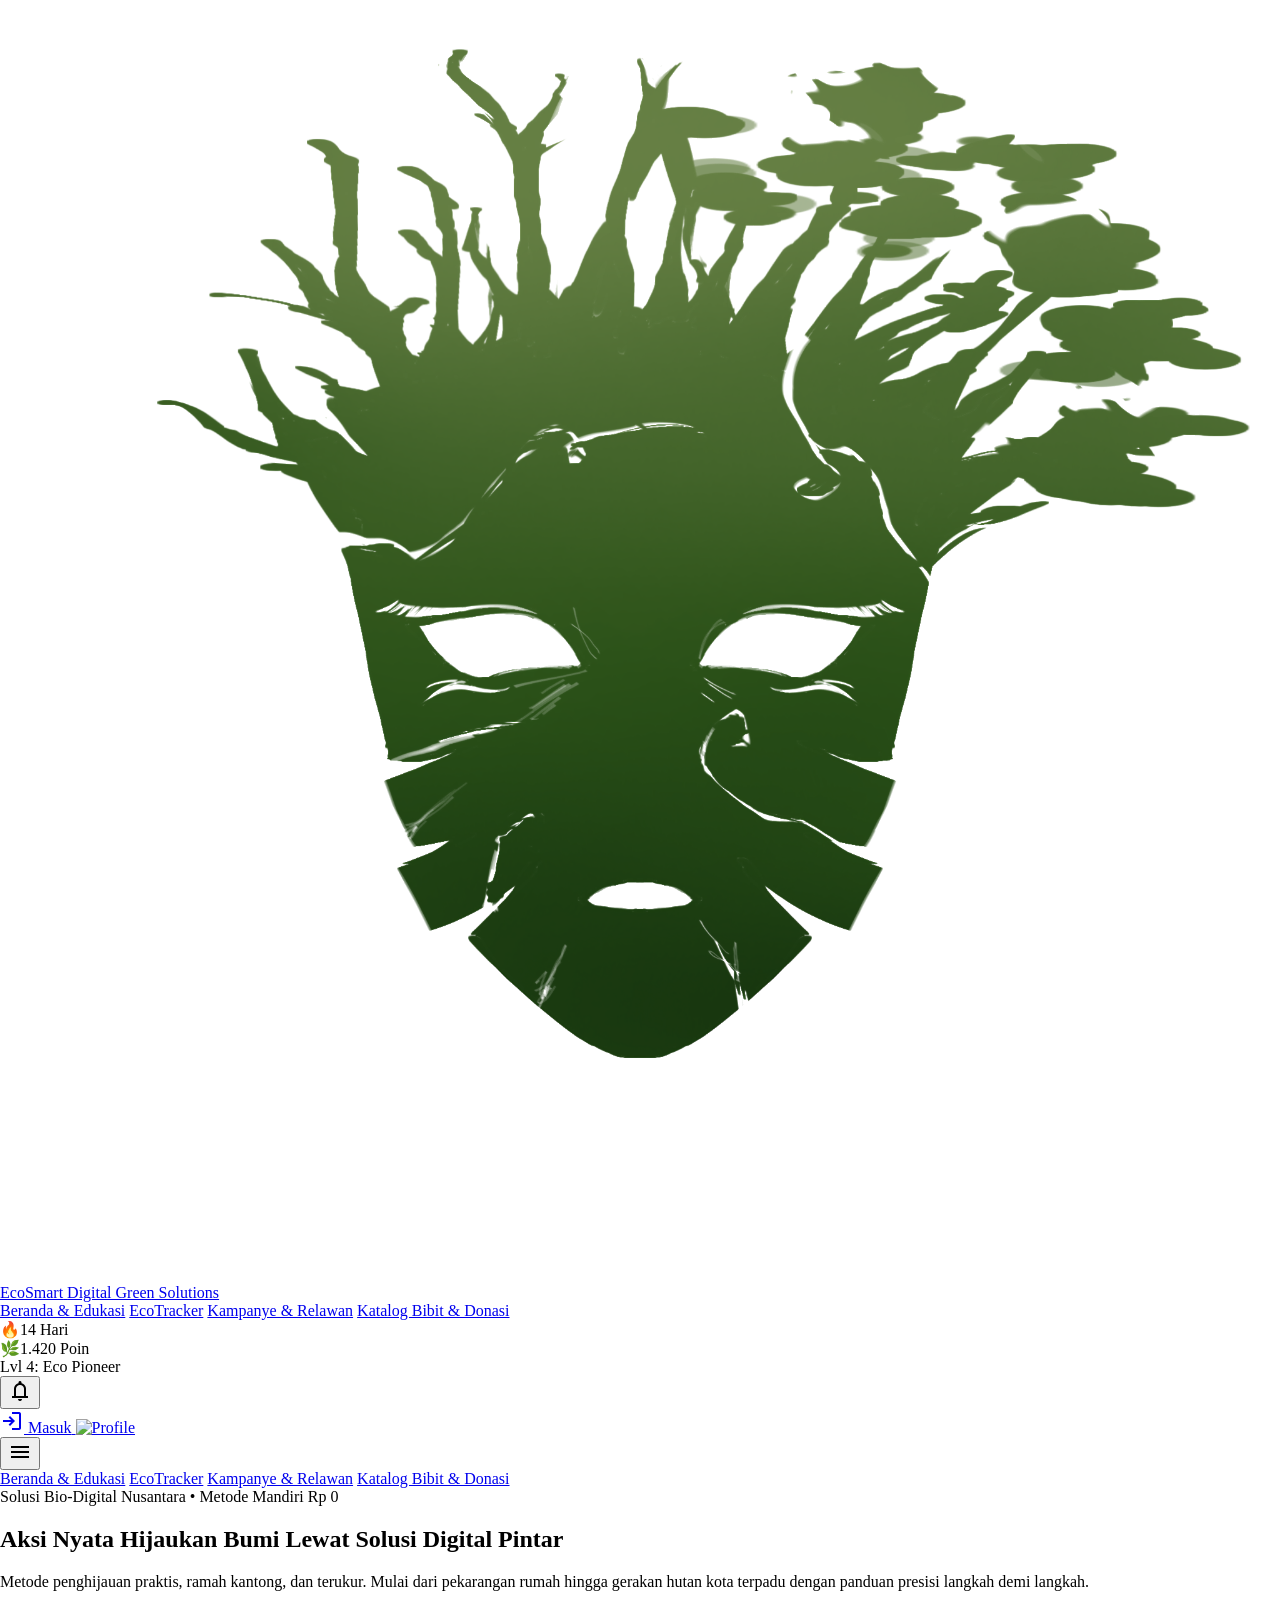
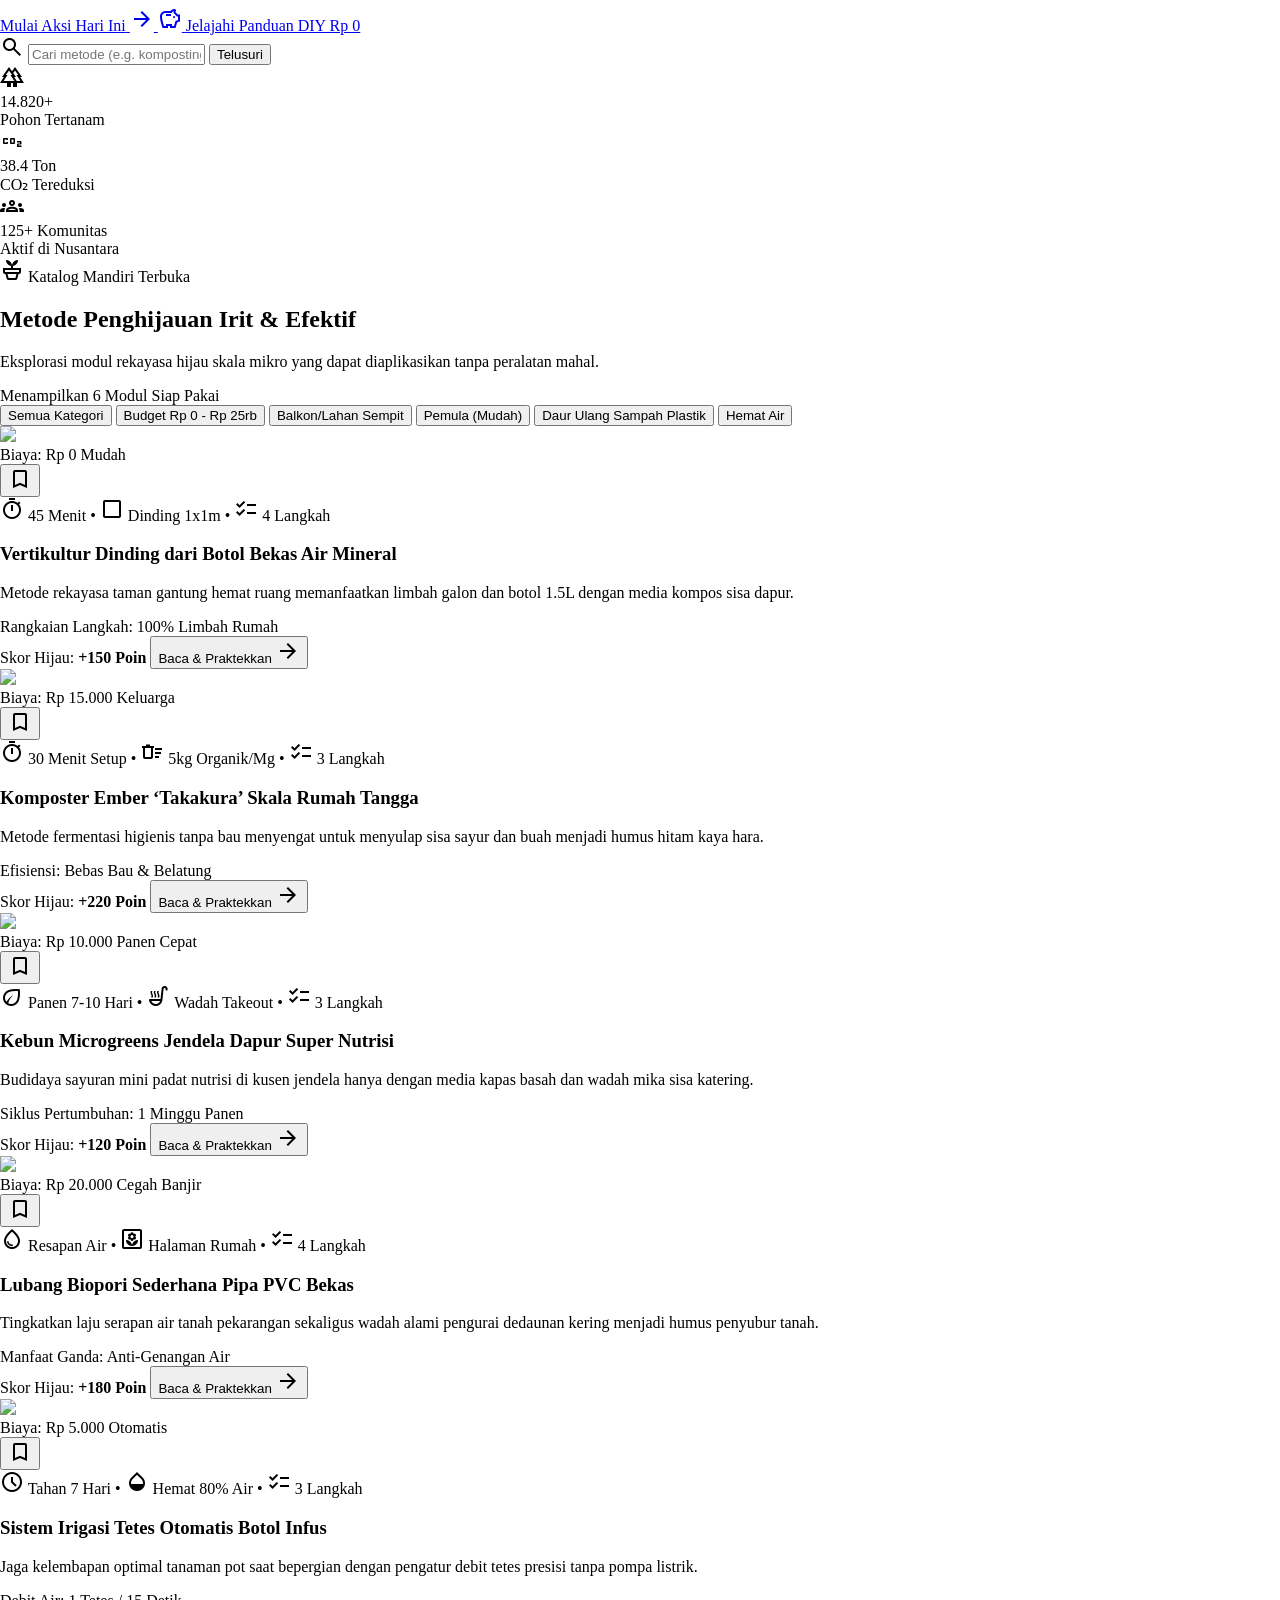
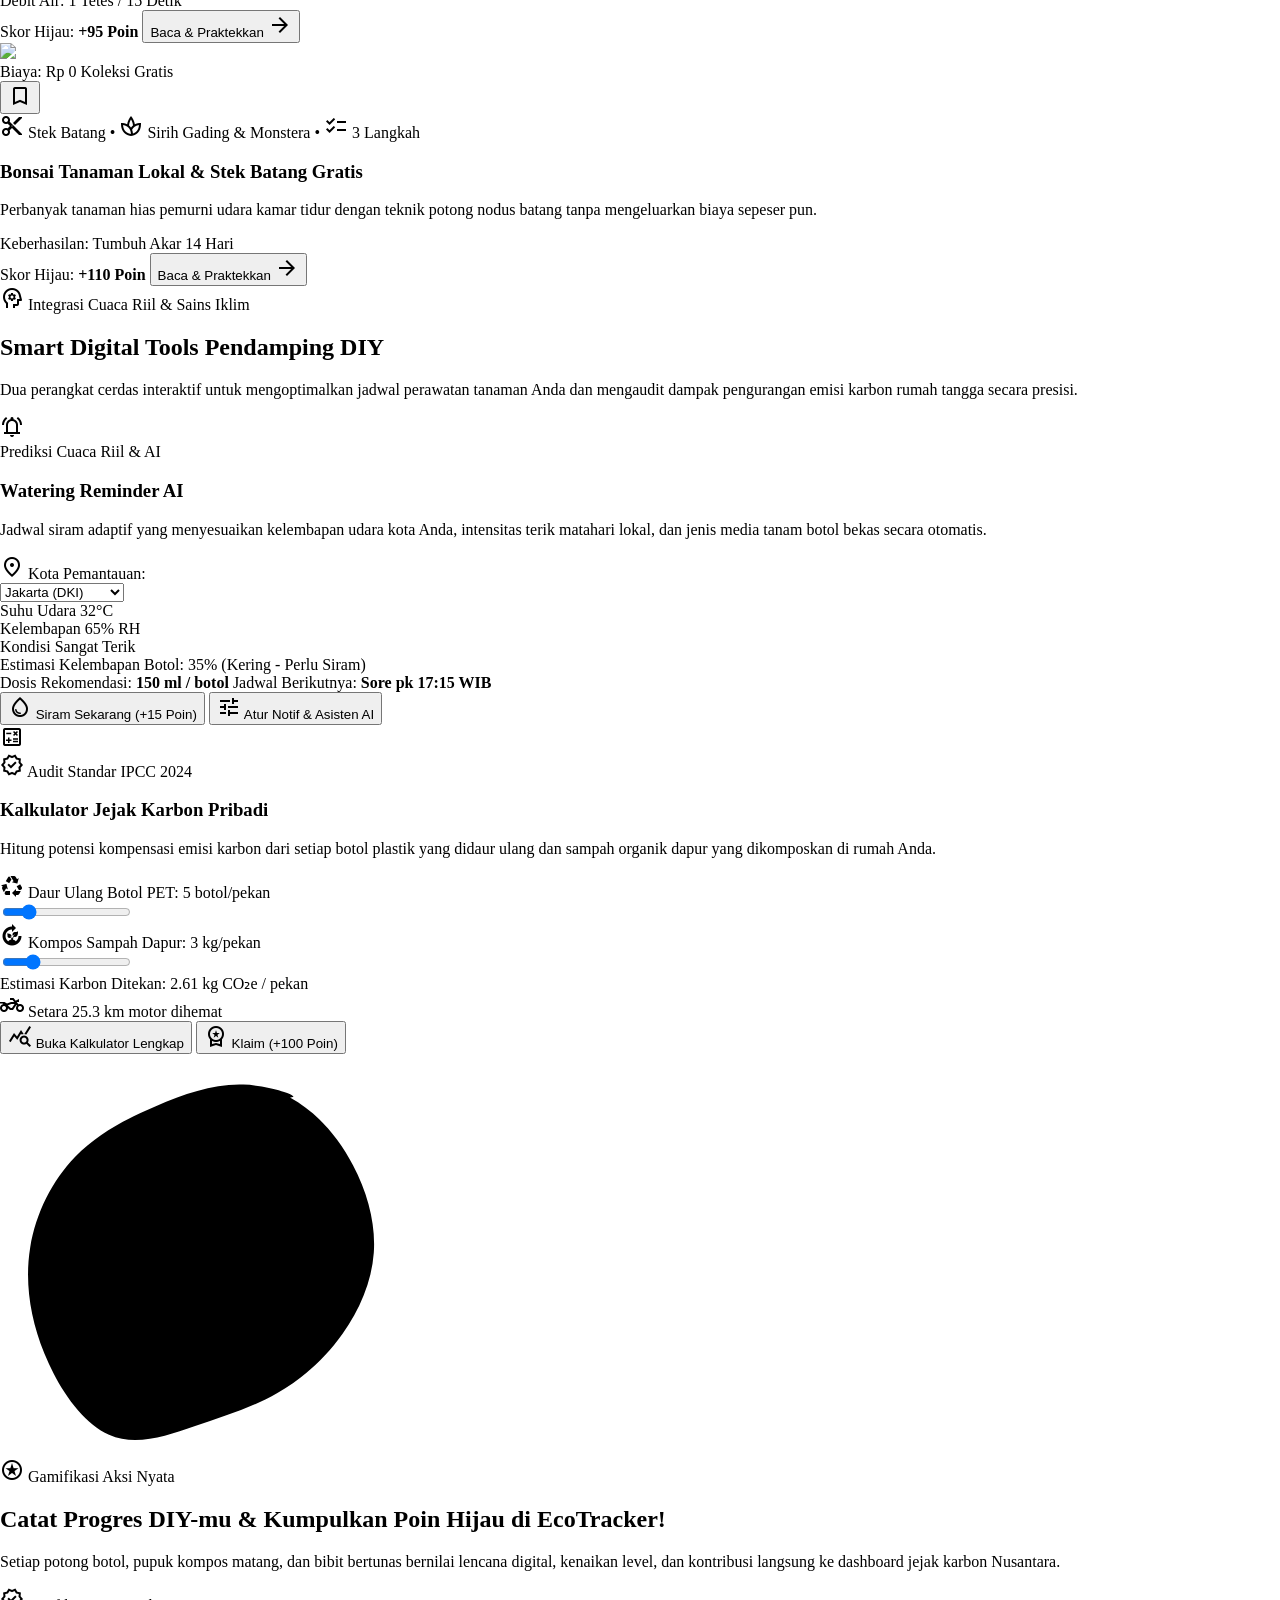
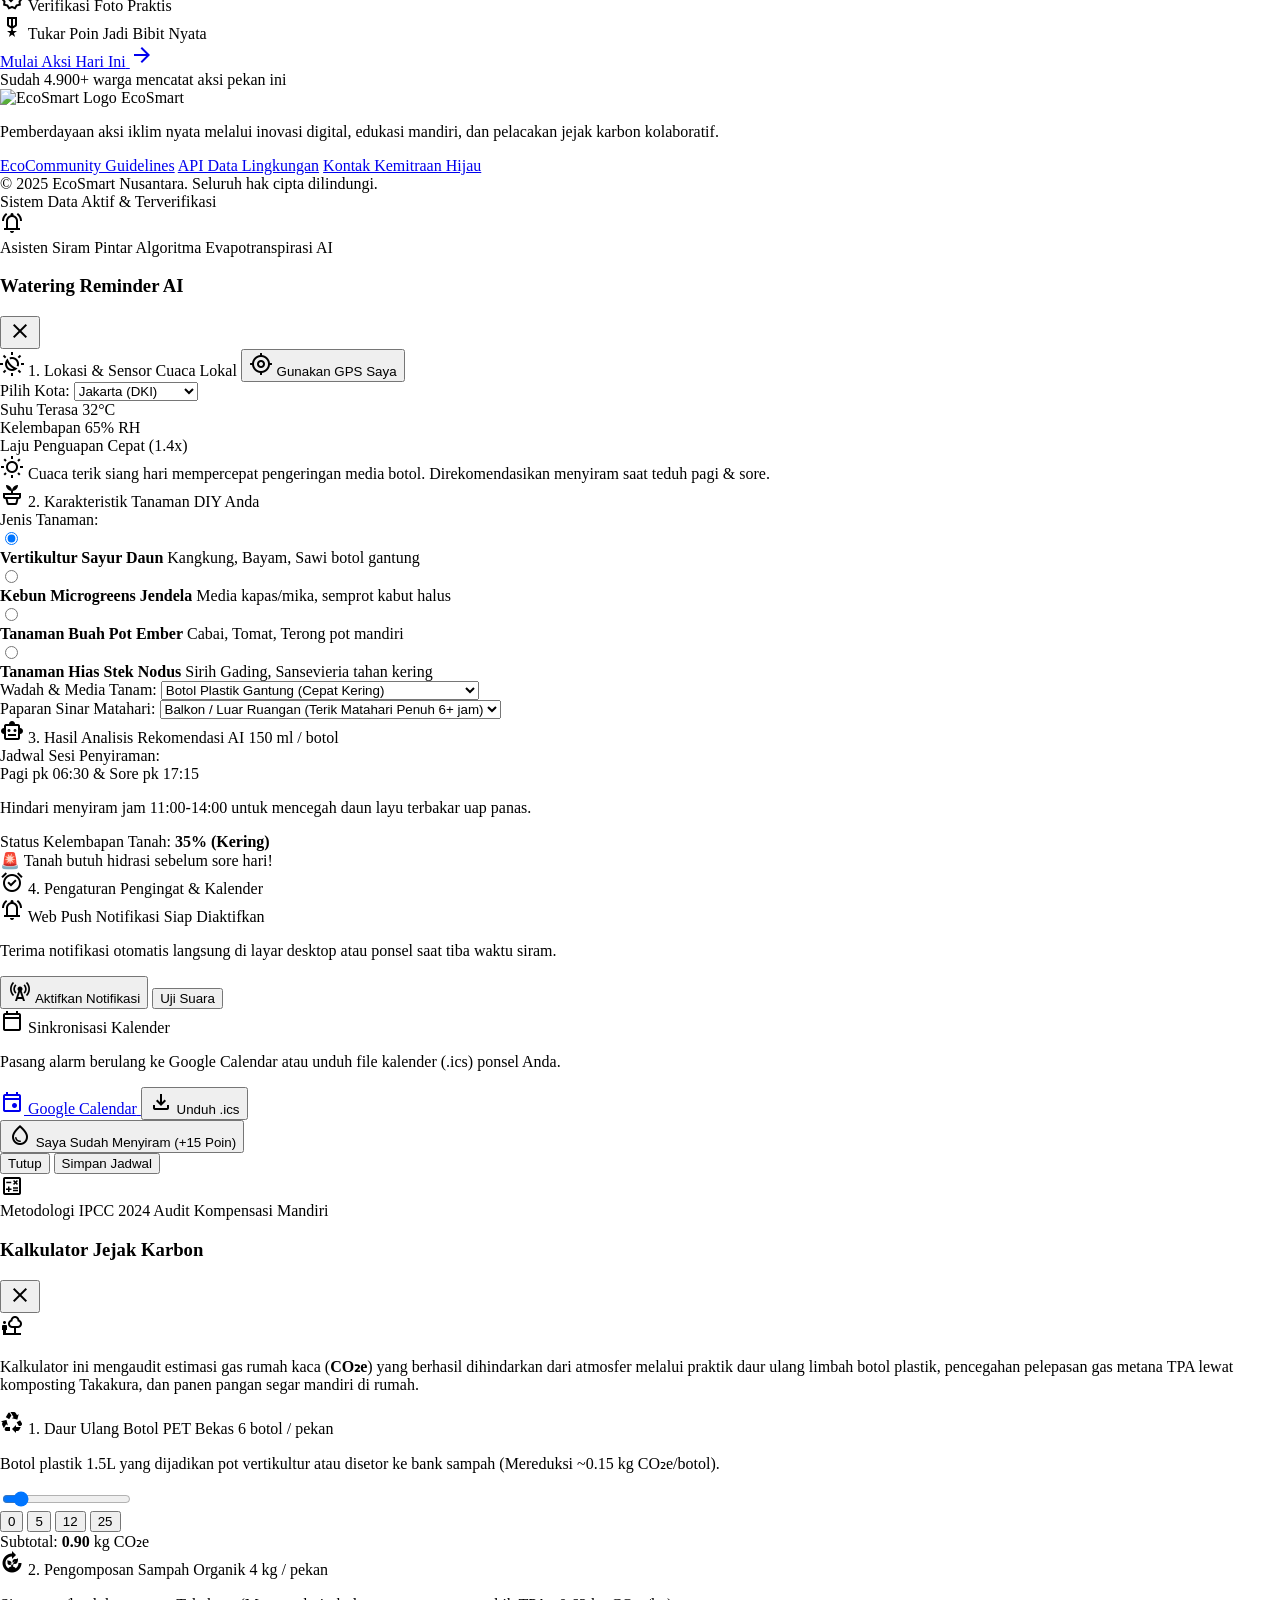
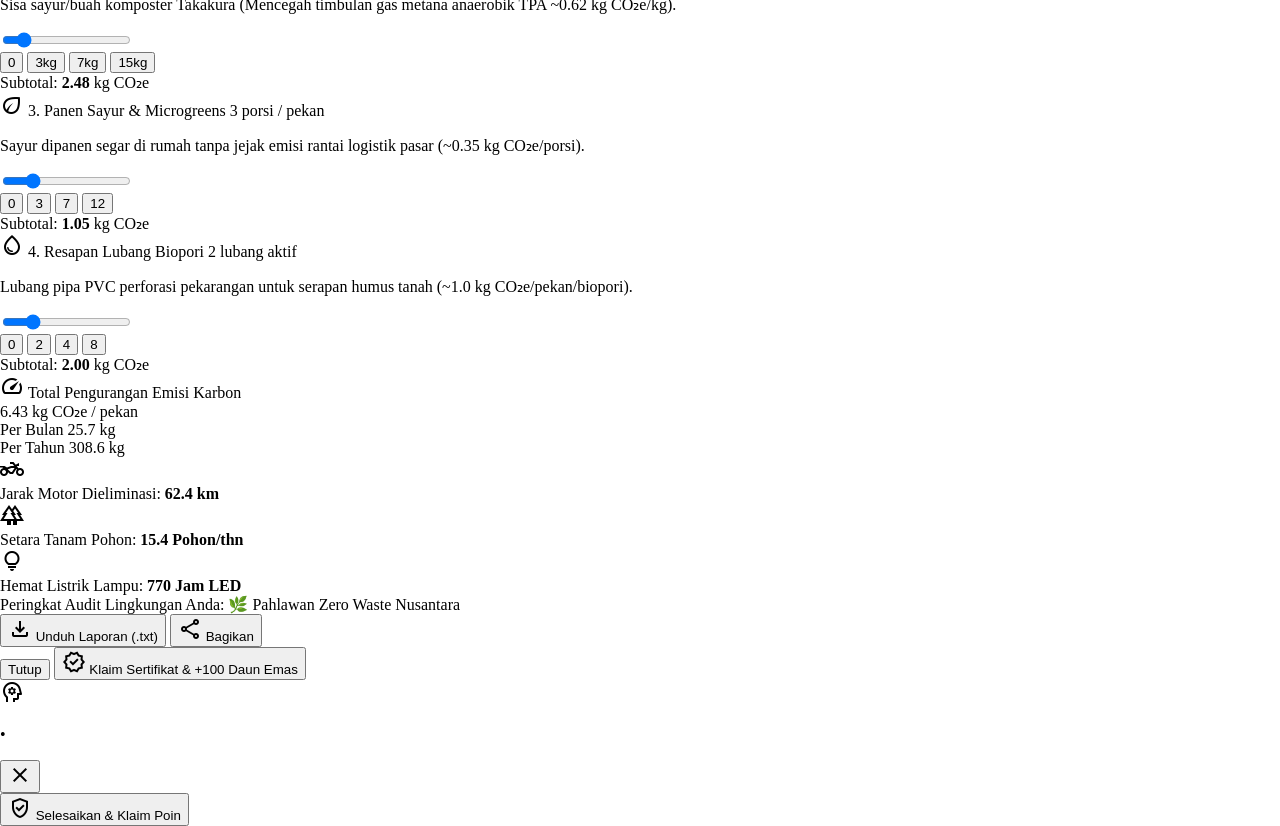
==== commit 6d11eec3: "fix lagi" ====
--- a/index.html
+++ b/index.html
@@ -18,19 +18,19 @@
 <body class="bg-background font-body-md text-on-surface antialiased">
   
   <header class="fixed top-0 left-0 right-0 z-50 bg-surface/85 backdrop-blur-xl shadow-[0_1px_8px_rgba(0,0,0,0.04)]">
-    <div class="h-20 w-full px-4 sm:px-6 md:px-margin flex items-center justify-between gap-2 sm:gap-gutter">
+    <div class="h-24 w-full px-4 sm:px-6 md:px-margin flex items-center justify-between gap-2 sm:gap-gutter">
       <a href="index.html" class="flex items-center gap-space-md shrink-0 group">
-        <img alt="EcoSmart Logo" class="h-8 w-auto object-contain transition-transform group-hover:scale-105" src="https://lh3.googleusercontent.com/aida/[base64]"/>
+        <img alt="EcoSmart Logo" class="h-14 w-auto object-contain transition-transform group-hover:scale-105" src="logo/logo invention.png"/>
         <div class="flex flex-col">
           <span class="font-headline-sm text-headline-sm text-primary tracking-tight leading-none">EcoSmart</span>
           <span class="hidden sm:inline font-label-sm text-label-sm text-on-surface-variant font-medium tracking-wide uppercase">Digital Green Solutions</span>
         </div>
       </a>
-      <nav class="hidden xl:flex items-center gap-space-xs" data-active-classes="bg-primary-container text-on-primary-container rounded-lg font-semibold">
-        <a aria-current="page" class="px-space-md py-space-sm transition-all bg-primary-container text-on-primary-container rounded-lg font-semibold" data-path="beranda-&-edukasi" href="index.html">Beranda &amp; Edukasi</a>
-        <a class="px-space-md py-space-sm font-label-lg text-label-lg text-on-surface-variant hover:text-on-surface hover:bg-surface-container transition-all" data-path="ecotracker" href="ecotracker.html">EcoTracker</a>
-        <a class="px-space-md py-space-sm font-label-lg text-label-lg text-on-surface-variant hover:text-on-surface hover:bg-surface-container transition-all" data-path="kampanye-&-relawan" href="kampanye.html">Kampanye &amp; Relawan</a>
-        <a class="px-space-md py-space-sm font-label-lg text-label-lg text-on-surface-variant hover:text-on-surface hover:bg-surface-container transition-all" data-path="katalog-bibit-&-donasi" href="katalog-bibit.html">Katalog Bibit &amp; Donasi</a>
+      <nav class="hidden xl:flex items-center gap-space-xs" data-active-classes="bg-primary text-white rounded-lg font-semibold">
+        <a aria-current="page" class="px-space-md py-space-sm transition-all bg-primary text-white rounded-lg font-semibold" data-path="beranda-&-edukasi" href="index.html">Beranda &amp; Edukasi</a>
+        <a class="px-space-md py-space-sm font-label-lg text-label-lg text-on-surface hover:text-on-surface hover:bg-surface-container transition-all" data-path="ecotracker" href="ecotracker.html">EcoTracker</a>
+        <a class="px-space-md py-space-sm font-label-lg text-label-lg text-on-surface hover:text-on-surface hover:bg-surface-container transition-all" data-path="kampanye-&-relawan" href="kampanye.html">Kampanye &amp; Relawan</a>
+        <a class="px-space-md py-space-sm font-label-lg text-label-lg text-on-surface hover:text-on-surface hover:bg-surface-container transition-all" data-path="katalog-bibit-&-donasi" href="katalog-bibit.html">Katalog Bibit &amp; Donasi</a>
       </nav>
       <div class="flex items-center gap-space-sm shrink-0">
         <div class="hidden md:flex items-center gap-space-xs">
@@ -48,7 +48,7 @@
           <span class="material-symbols-outlined text-[20px]">notifications</span>
           <span class="absolute top-2 right-2 w-2 h-2 rounded-full bg-error"></span>
         </button>
-        <div class="flex items-center gap-space-xs pl-space-xs">
+        <div class="flex items-center gap-space-xs pl-space-md">
           <a href="login.html" class="hidden sm:inline-flex items-center gap-1 px-3 py-1.5 rounded-lg bg-surface-container hover:bg-surface-container-high text-on-surface font-label-sm text-label-sm transition-all" title="Masuk ke Akun">
             <span class="material-symbols-outlined text-[16px]">login</span>
             <span>Masuk</span>
@@ -65,14 +65,14 @@
     </div>
     
     <div class="hidden xl:hidden bg-surface-container-lowest border-t border-surface-container px-margin py-3 flex flex-col gap-2" id="mobileNavMenu">
-      <a class="px-space-md py-2 bg-primary-container text-on-primary-container rounded-lg font-semibold text-label-md" href="index.html">Beranda &amp; Edukasi</a>
+      <a class="px-space-md py-2 bg-primary text-white rounded-lg font-semibold text-label-md" href="index.html">Beranda &amp; Edukasi</a>
       <a class="px-space-md py-2 text-on-surface-variant hover:bg-surface-container rounded-lg font-semibold text-label-md" href="ecotracker.html">EcoTracker</a>
       <a class="px-space-md py-2 text-on-surface-variant hover:bg-surface-container rounded-lg font-semibold text-label-md" href="kampanye.html">Kampanye &amp; Relawan</a>
       <a class="px-space-md py-2 text-on-surface-variant hover:bg-surface-container rounded-lg font-semibold text-label-md" href="katalog-bibit.html">Katalog Bibit &amp; Donasi</a>
     </div>
   </header>
 
-  <main class="w-full pt-20 bg-background">
+  <main class="w-full pt-24 bg-background">
     <div class="flex flex-col w-full">
       
       <section class="relative w-full overflow-hidden bg-gradient-to-b from-surface-container-low via-background to-background px-4 sm:px-6 md:px-margin py-10 md:py-24">
@@ -97,9 +97,9 @@
           </p>
           
           <div class="flex flex-col sm:flex-row flex-wrap items-center justify-center gap-space-md mt-space-xl w-full sm:w-auto">
-            <a class="w-full sm:w-auto px-space-lg py-3.5 rounded-lg bg-primary-container text-on-primary font-label-lg text-label-lg shadow-md hover:bg-primary transition-all active:scale-[0.98] flex items-center justify-center gap-2" href="#diy-catalog">
+            <a class="w-full sm:w-auto px-space-lg py-3.5 rounded-lg bg-primary-container text-on-primary font-label-lg text-label-lg shadow-md hover:bg-primary transition-all active:scale-[0.98] flex items-center justify-center gap-2" href="ecotracker.html#unit-1">
               <span>Mulai Aksi Hari Ini</span>
-              <span class="material-symbols-outlined text-[20px]">arrow_downward</span>
+              <span class="material-symbols-outlined text-[20px]">arrow_forward</span>
             </a>
             <a class="w-full sm:w-auto px-space-lg py-3.5 rounded-lg bg-surface-container text-primary font-label-lg text-label-lg hover:bg-surface-container-high transition-all active:scale-[0.98] flex items-center justify-center gap-2" href="#diy-catalog" onclick="filterByBudget()">
               <span class="material-symbols-outlined text-[20px]">savings</span>
@@ -234,10 +234,10 @@
               </div>
               <div class="mt-auto pt-space-sm flex flex-wrap items-center justify-between gap-2">
                 <span class="font-label-sm text-label-sm text-on-surface-variant">Skor Hijau: <strong class="text-primary">+150 Poin</strong></span>
-                <a class="inline-flex items-center gap-1 font-label-md text-label-md text-primary font-bold hover:text-secondary group-hover:translate-x-1 transition-all" href="ecotracker.html">
+                <button class="inline-flex items-center gap-1 font-label-md text-label-md text-primary font-bold hover:text-secondary group-hover:translate-x-1 transition-all" onclick="openDIYGuide('vertikultur')">
                   <span>Baca &amp; Praktekkan</span>
                   <span class="material-symbols-outlined text-[18px]">arrow_forward</span>
-                </a>
+                </button>
               </div>
             </div>
           </article>
@@ -285,10 +285,10 @@
               </div>
               <div class="mt-auto pt-space-sm flex flex-wrap items-center justify-between gap-2">
                 <span class="font-label-sm text-label-sm text-on-surface-variant">Skor Hijau: <strong class="text-primary">+220 Poin</strong></span>
-                <a class="inline-flex items-center gap-1 font-label-md text-label-md text-primary font-bold hover:text-secondary group-hover:translate-x-1 transition-all" href="ecotracker.html">
+                <button class="inline-flex items-center gap-1 font-label-md text-label-md text-primary font-bold hover:text-secondary group-hover:translate-x-1 transition-all" onclick="openDIYGuide('takakura')">
                   <span>Baca &amp; Praktekkan</span>
                   <span class="material-symbols-outlined text-[18px]">arrow_forward</span>
-                </a>
+                </button>
               </div>
             </div>
           </article>
@@ -336,10 +336,10 @@
               </div>
               <div class="mt-auto pt-space-sm flex flex-wrap items-center justify-between gap-2">
                 <span class="font-label-sm text-label-sm text-on-surface-variant">Skor Hijau: <strong class="text-primary">+120 Poin</strong></span>
-                <a class="inline-flex items-center gap-1 font-label-md text-label-md text-primary font-bold hover:text-secondary group-hover:translate-x-1 transition-all" href="ecotracker.html">
+                <button class="inline-flex items-center gap-1 font-label-md text-label-md text-primary font-bold hover:text-secondary group-hover:translate-x-1 transition-all" onclick="openDIYGuide('microgreens')">
                   <span>Baca &amp; Praktekkan</span>
                   <span class="material-symbols-outlined text-[18px]">arrow_forward</span>
-                </a>
+                </button>
               </div>
             </div>
           </article>
@@ -388,10 +388,10 @@
               </div>
               <div class="mt-auto pt-space-sm flex flex-wrap items-center justify-between gap-2">
                 <span class="font-label-sm text-label-sm text-on-surface-variant">Skor Hijau: <strong class="text-primary">+180 Poin</strong></span>
-                <a class="inline-flex items-center gap-1 font-label-md text-label-md text-primary font-bold hover:text-secondary group-hover:translate-x-1 transition-all" href="ecotracker.html">
+                <button class="inline-flex items-center gap-1 font-label-md text-label-md text-primary font-bold hover:text-secondary group-hover:translate-x-1 transition-all" onclick="openDIYGuide('biopori')">
                   <span>Baca &amp; Praktekkan</span>
                   <span class="material-symbols-outlined text-[18px]">arrow_forward</span>
-                </a>
+                </button>
               </div>
             </div>
           </article>
@@ -439,10 +439,10 @@
               </div>
               <div class="mt-auto pt-space-sm flex flex-wrap items-center justify-between gap-2">
                 <span class="font-label-sm text-label-sm text-on-surface-variant">Skor Hijau: <strong class="text-primary">+95 Poin</strong></span>
-                <a class="inline-flex items-center gap-1 font-label-md text-label-md text-primary font-bold hover:text-secondary group-hover:translate-x-1 transition-all" href="ecotracker.html">
+                <button class="inline-flex items-center gap-1 font-label-md text-label-md text-primary font-bold hover:text-secondary group-hover:translate-x-1 transition-all" onclick="openDIYGuide('irigasi-tetes')">
                   <span>Baca &amp; Praktekkan</span>
                   <span class="material-symbols-outlined text-[18px]">arrow_forward</span>
-                </a>
+                </button>
               </div>
             </div>
           </article>
@@ -490,10 +490,10 @@
               </div>
               <div class="mt-auto pt-space-sm flex flex-wrap items-center justify-between gap-2">
                 <span class="font-label-sm text-label-sm text-on-surface-variant">Skor Hijau: <strong class="text-primary">+110 Poin</strong></span>
-                <a class="inline-flex items-center gap-1 font-label-md text-label-md text-primary font-bold hover:text-secondary group-hover:translate-x-1 transition-all" href="ecotracker.html">
+                <button class="inline-flex items-center gap-1 font-label-md text-label-md text-primary font-bold hover:text-secondary group-hover:translate-x-1 transition-all" onclick="openDIYGuide('stek-bonsai')">
                   <span>Baca &amp; Praktekkan</span>
                   <span class="material-symbols-outlined text-[18px]">arrow_forward</span>
-                </a>
+                </button>
               </div>
             </div>
           </article>
@@ -707,10 +707,10 @@
             </div>
           </div>
           <div class="shrink-0 relative z-10 flex flex-col sm:flex-row lg:flex-col gap-space-sm w-full sm:w-auto">
-            <a class="px-space-xl py-4 rounded-xl bg-tertiary-fixed text-on-tertiary-fixed font-headline-sm text-title-md font-bold shadow-lg hover:bg-tertiary-fixed-dim transition-all active:scale-[0.98] text-center flex items-center justify-center gap-2" href="ecotracker.html">
-              <span>Buka EcoTracker Sekarang</span>
-              <span class="material-symbols-outlined text-[22px]">rocket_launch</span>
-            </a>
+          <a class="px-space-xl py-4 rounded-xl bg-tertiary-fixed text-on-tertiary-fixed font-headline-sm text-title-md font-bold shadow-lg hover:bg-tertiary-fixed-dim transition-all active:scale-[0.98] text-center flex items-center justify-center gap-2" href="ecotracker.html#unit-1">
+            <span>Mulai Aksi Hari Ini</span>
+            <span class="material-symbols-outlined text-[20px]">arrow_forward</span>
+          </a>
             <div class="text-center font-label-sm text-label-sm text-on-primary-container">
               Sudah 4.900+ warga mencatat aksi pekan ini
             </div>
@@ -1201,6 +1201,32 @@
 
   <div id="toastContainer" class="fixed top-24 right-4 sm:right-8 z-50 flex flex-col gap-2.5 pointer-events-none max-w-sm"></div>
 
+  <div class="fixed inset-0 z-50 bg-inverse-surface/40 backdrop-blur-md hidden items-center justify-center p-space-md" id="modalDIYGuide">
+    <div class="bg-surface-container-lowest w-full max-w-2xl rounded-2xl p-space-lg shadow-xl relative flex flex-col max-h-[90vh] overflow-y-auto">
+      <div class="flex items-center justify-between pb-space-md sticky top-0 bg-surface-container-lowest">
+        <div class="flex items-center gap-2">
+          <span class="w-10 h-10 rounded-xl bg-secondary-container text-on-secondary-container flex items-center justify-center">
+            <span class="material-symbols-outlined text-[24px]" id="diyIcon">psychology</span>
+          </span>
+          <div>
+            <h3 class="font-title-md text-title-md text-on-surface font-bold" id="diyTitle"></h3>
+            <p class="font-body-sm text-body-sm text-on-surface-variant">
+              <span id="diyDifficulty"></span> • <span id="diyTime"></span>
+            </p>
+          </div>
+        </div>
+        <button class="w-8 h-8 rounded-full bg-surface-container hover:bg-surface-variant text-on-surface flex items-center justify-center" type="button" onclick="closeDIYGuide()">
+          <span class="material-symbols-outlined text-[18px]">close</span>
+        </button>
+      </div>
+      <div id="diyContent" class="space-y-4 mb-4"></div>
+      <button class="w-full py-3 rounded-lg bg-primary text-on-primary font-label-md hover:bg-on-primary-fixed-variant transition-all" onclick="claimDIYPoints()" type="button">
+        <span class="material-symbols-outlined text-[18px] inline mr-1">verified_user</span>
+        Selesaikan &amp; Klaim Poin
+      </button>
+    </div>
+  </div>
+
   <script src="js/index.js"></script>
 </body>
 </html>
--- a/css/style.css
+++ b/css/style.css
@@ -67,4 +67,4 @@
   .gap-gutter {
     gap: 0.75rem !important;
   }
-}
+}
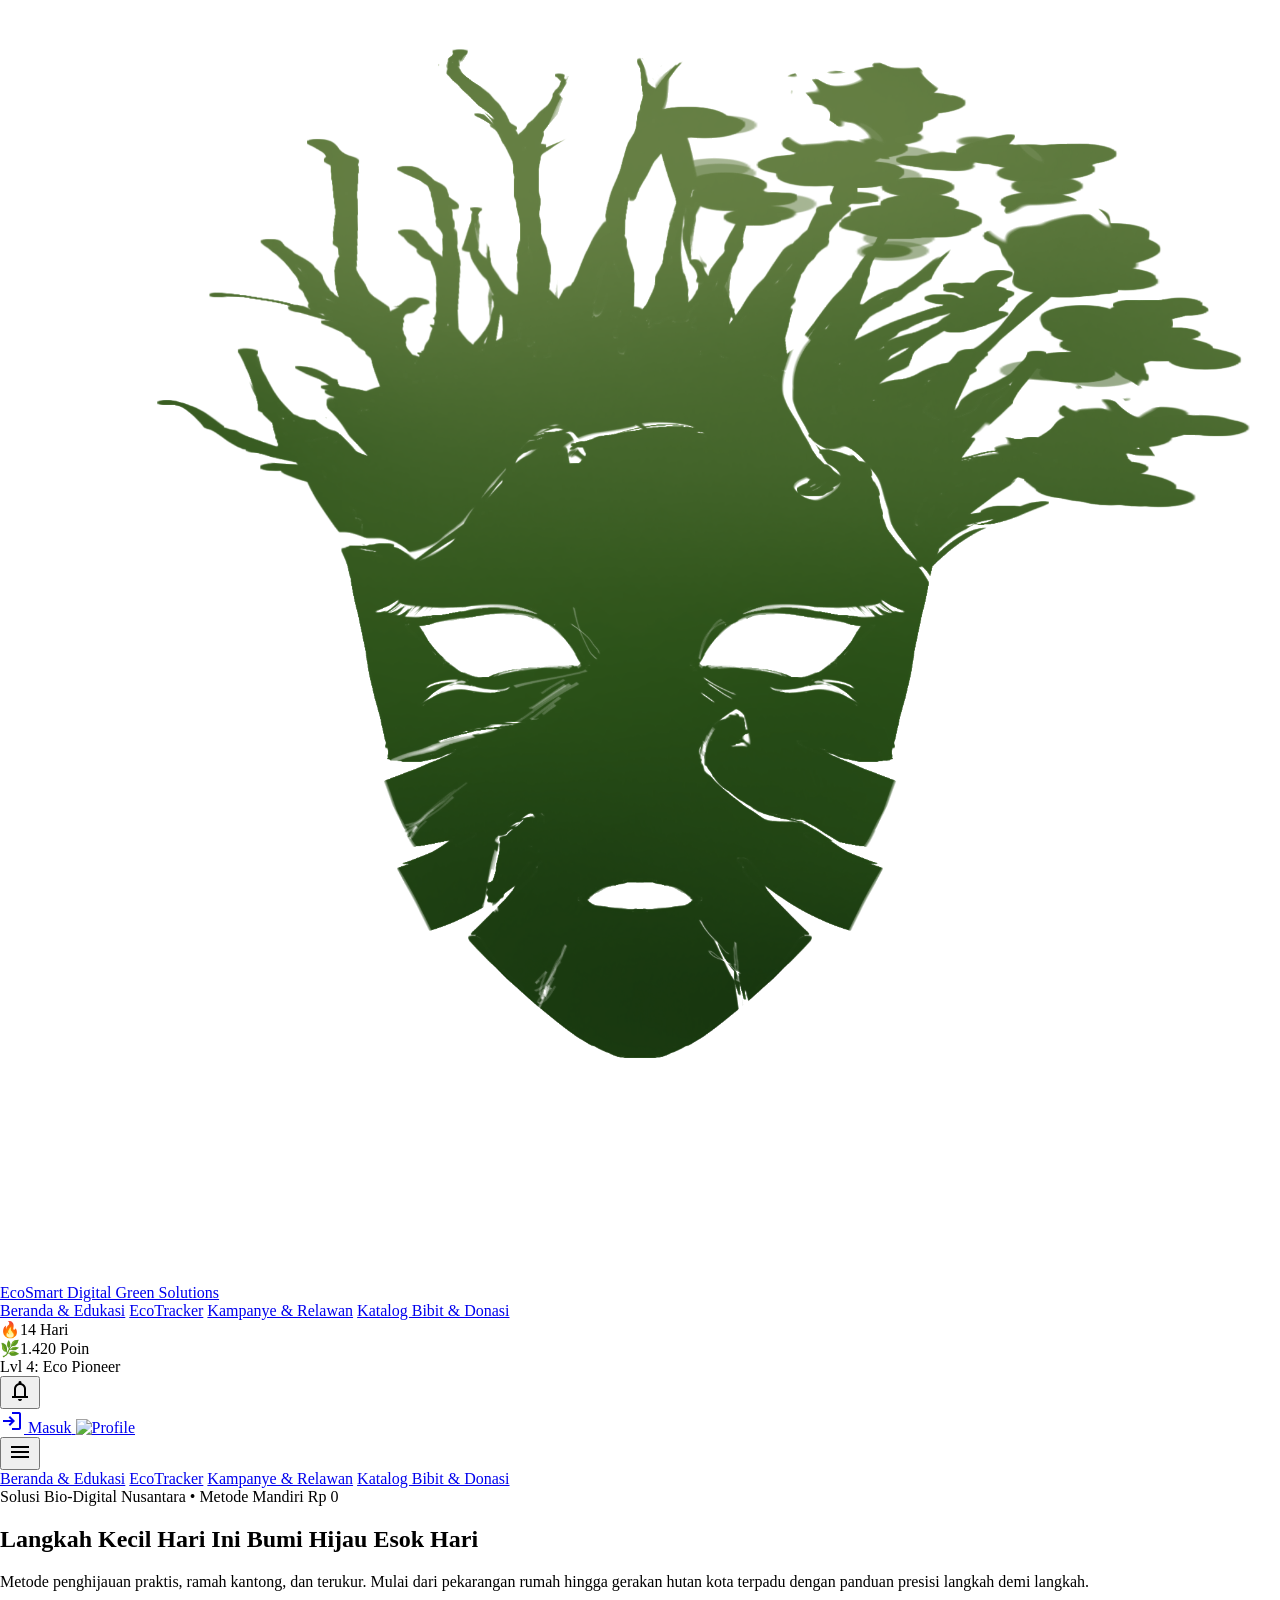
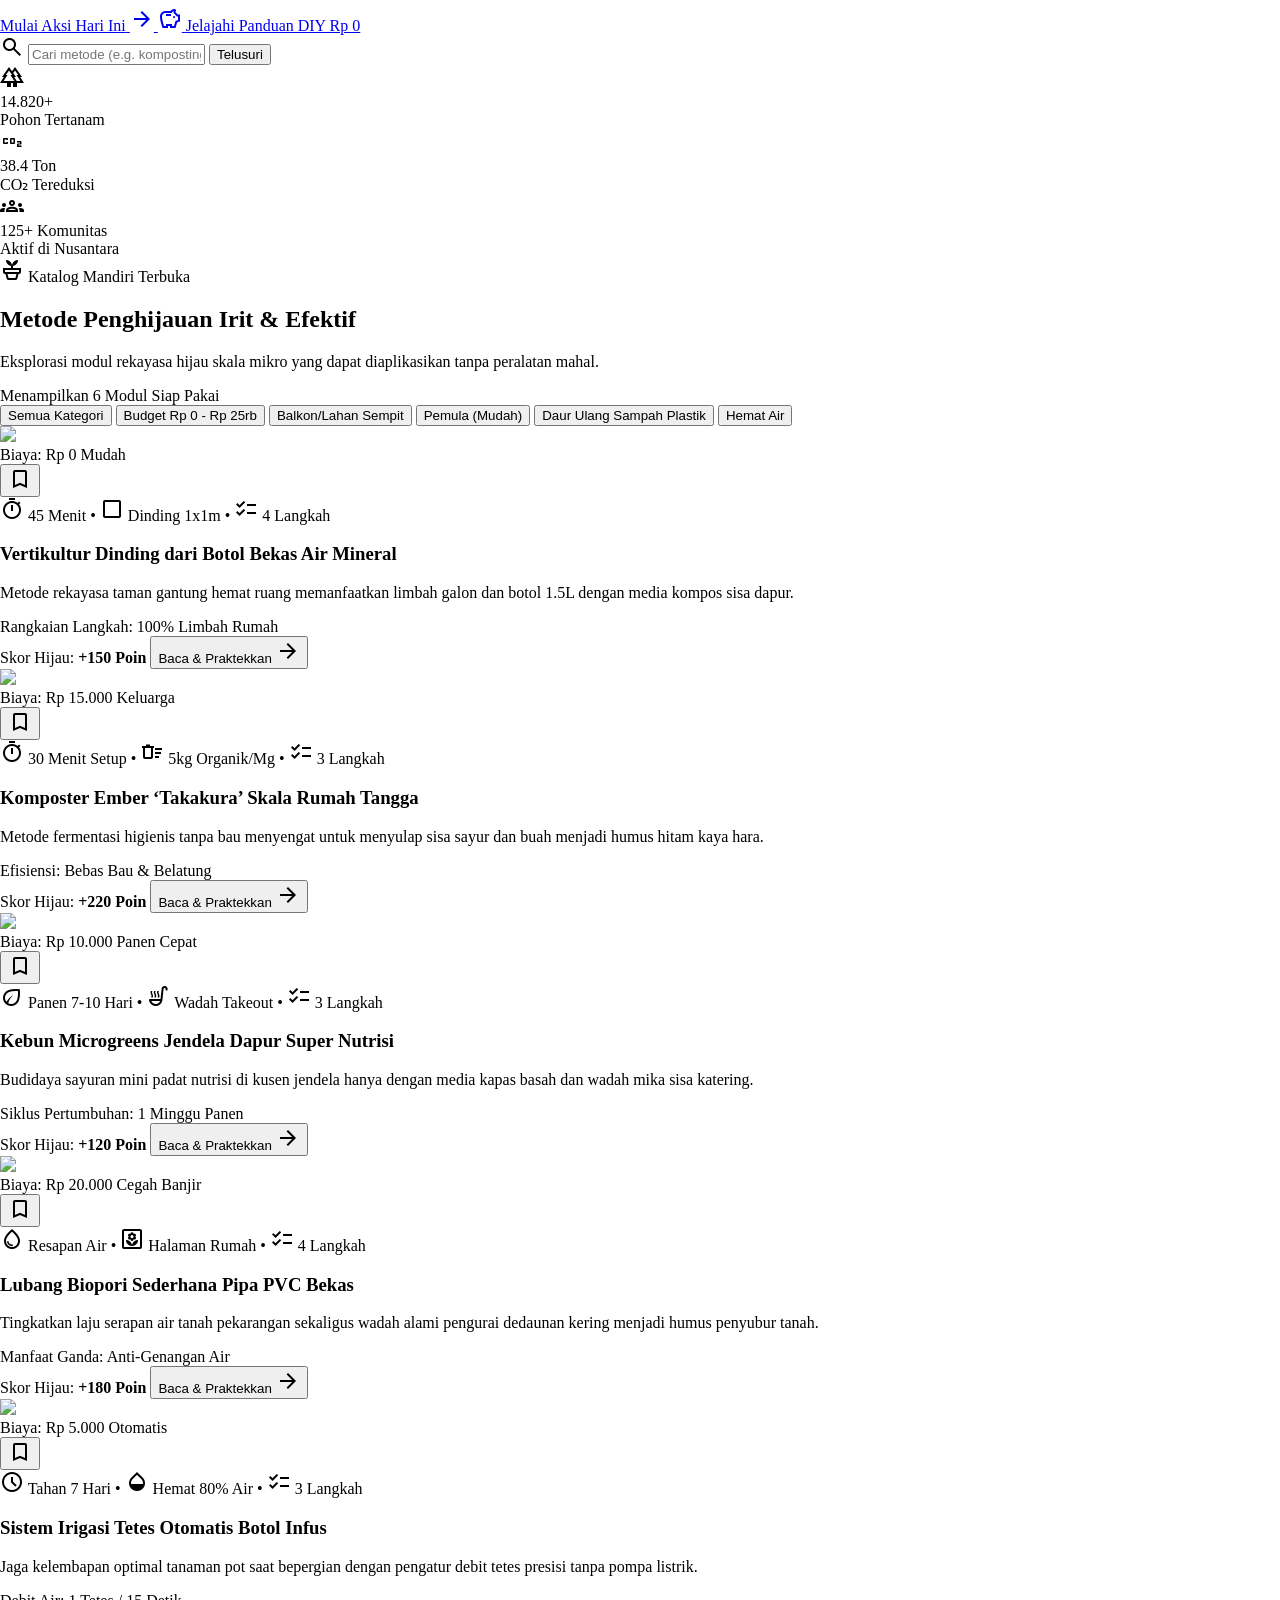
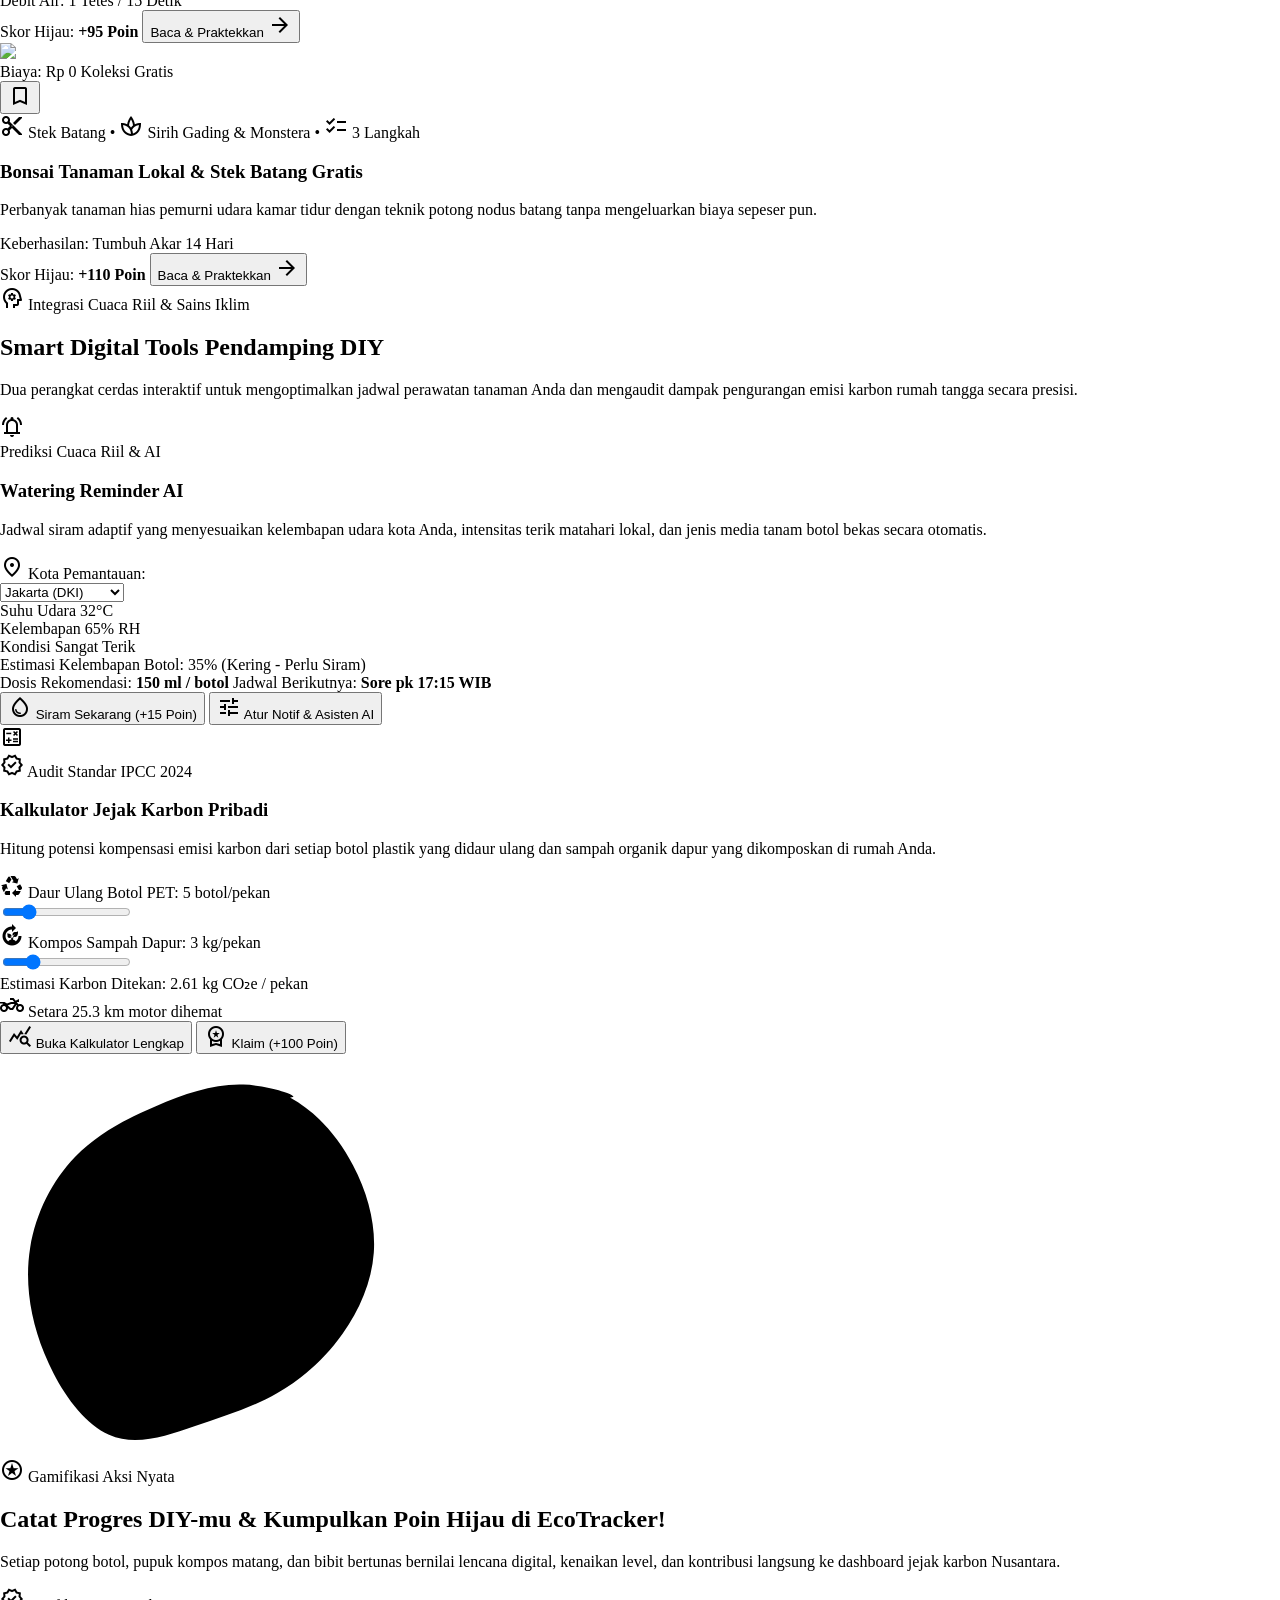
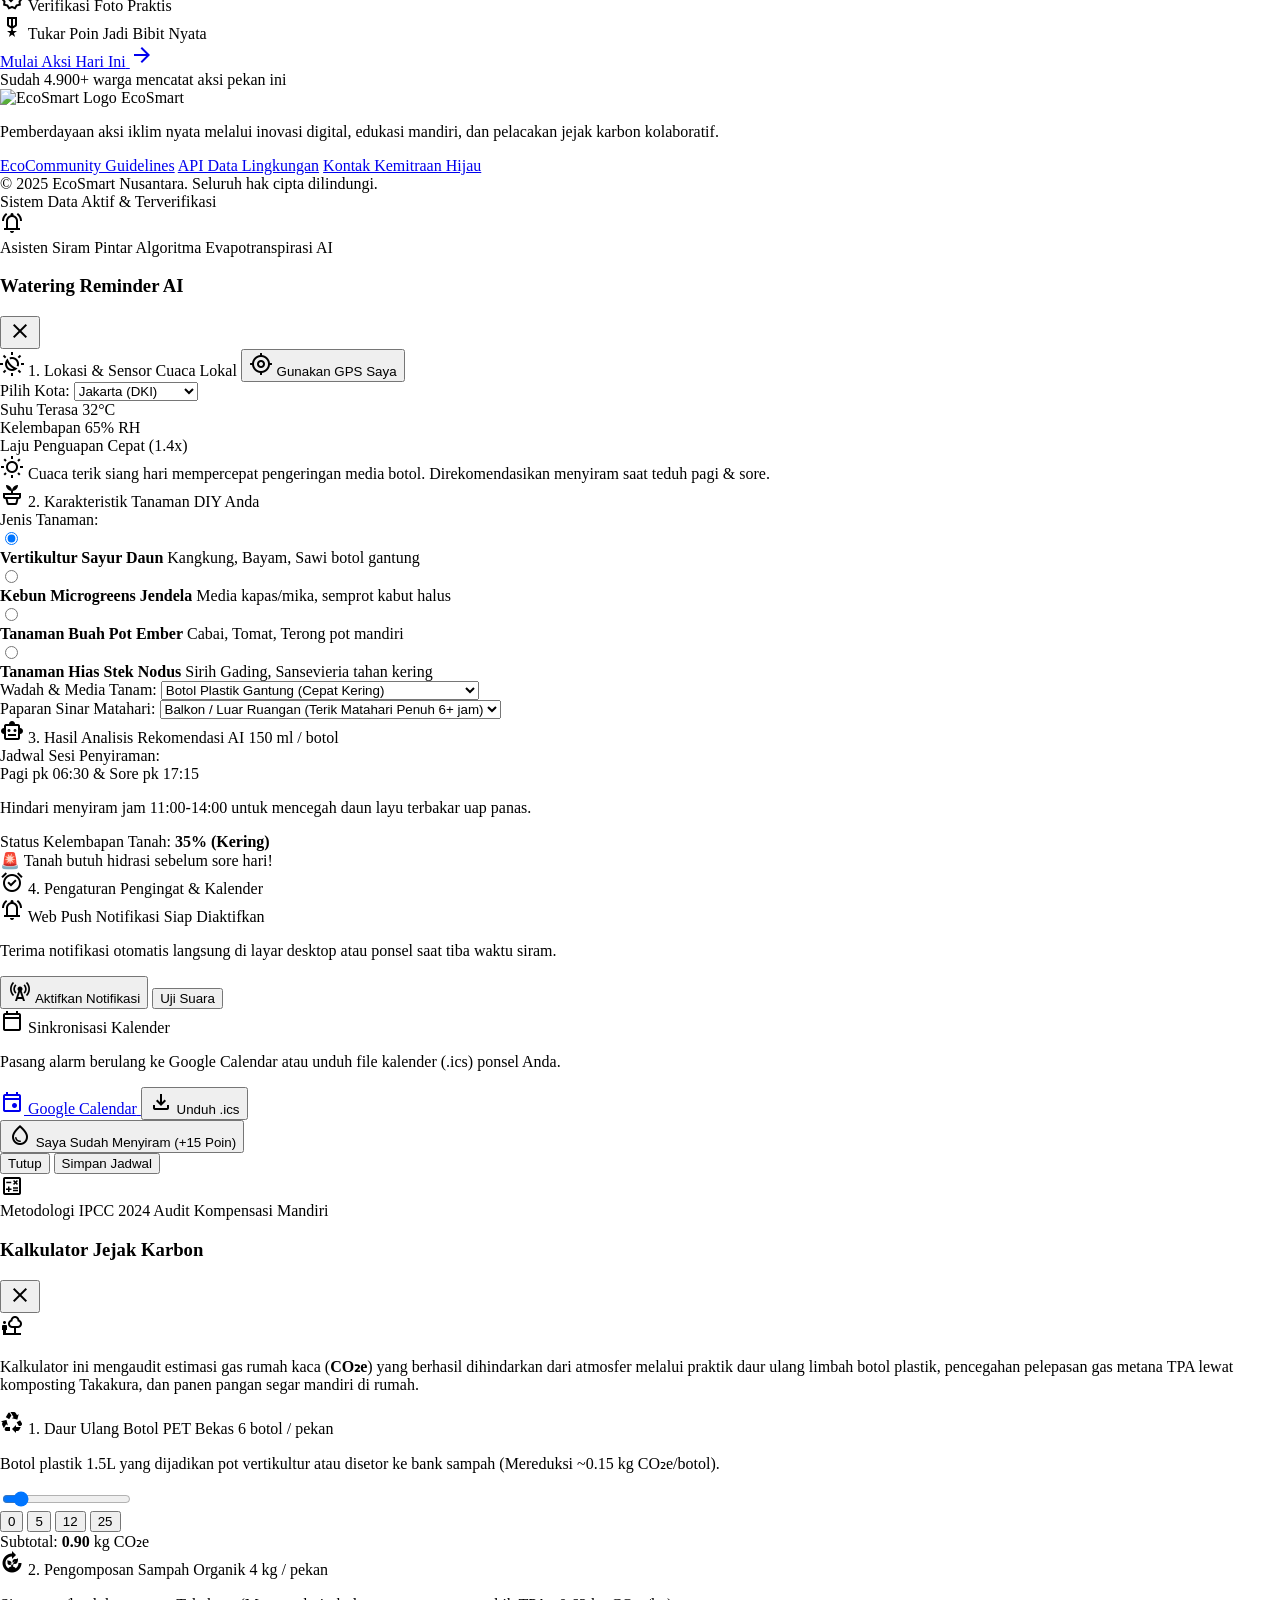
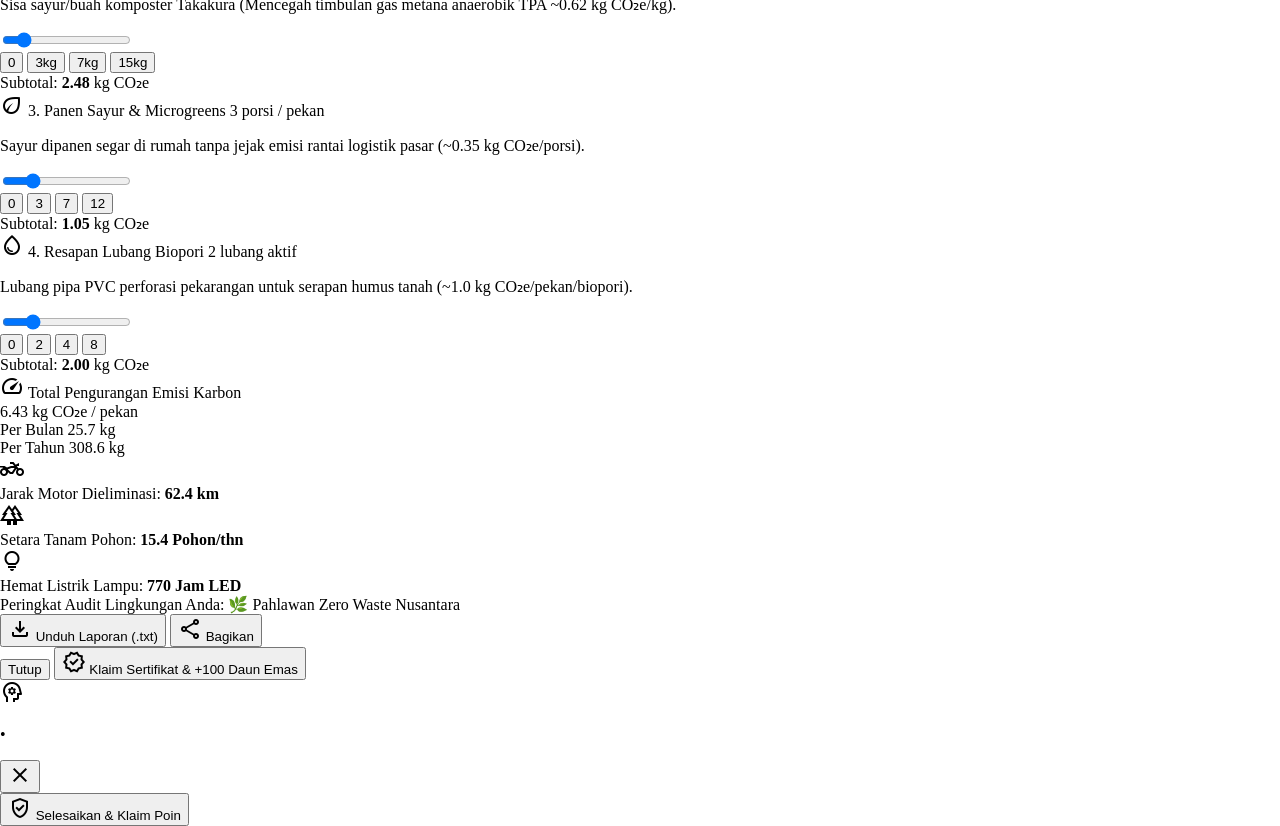
==== commit 9de9915a: "fix bat inisih" ====
--- a/index.html
+++ b/index.html
@@ -89,7 +89,7 @@
           </div>
           
           <h1 class="font-display-lg text-3xl sm:text-headline-lg md:text-display-lg text-on-surface tracking-tight max-w-4xl leading-tight">
-            Aksi Nyata Hijaukan Bumi Lewat <span class="text-transparent bg-clip-text bg-gradient-to-r from-primary via-secondary to-tertiary">Solusi Digital Pintar</span>
+           Langkah Kecil Hari Ini <span class="text-transparent bg-clip-text bg-gradient-to-r from-primary via-secondary to-tertiary">Bumi Hijau Esok Hari </span>
           </h1>
           
           <p class="font-body-md sm:font-body-lg text-base sm:text-body-lg text-on-surface-variant max-w-2xl mt-space-md">
@@ -873,7 +873,7 @@
                   <option value="teduh">Teras Rumah (Teduh Parsial 3-4 jam)</option>
                   <option value="indoor">Kusen Jendela / Ruang Tamu (Indoor Terang)</option>
                 </select>
-              </div>
+              </div>  
             </div>
           </div>
         </div>
@@ -1201,7 +1201,7 @@
 
   <div id="toastContainer" class="fixed top-24 right-4 sm:right-8 z-50 flex flex-col gap-2.5 pointer-events-none max-w-sm"></div>
 
-  <div class="fixed inset-0 z-50 bg-inverse-surface/40 backdrop-blur-md hidden items-center justify-center p-space-md" id="modalDIYGuide">
+  <div class="fixed inset-0 z-50 bg-inverse-surface/40 backdrop-blur-md hidden flex items-center justify-center p-space-md" id="modalDIYGuide">
     <div class="bg-surface-container-lowest w-full max-w-2xl rounded-2xl p-space-lg shadow-xl relative flex flex-col max-h-[90vh] overflow-y-auto">
       <div class="flex items-center justify-between pb-space-md sticky top-0 bg-surface-container-lowest">
         <div class="flex items-center gap-2">
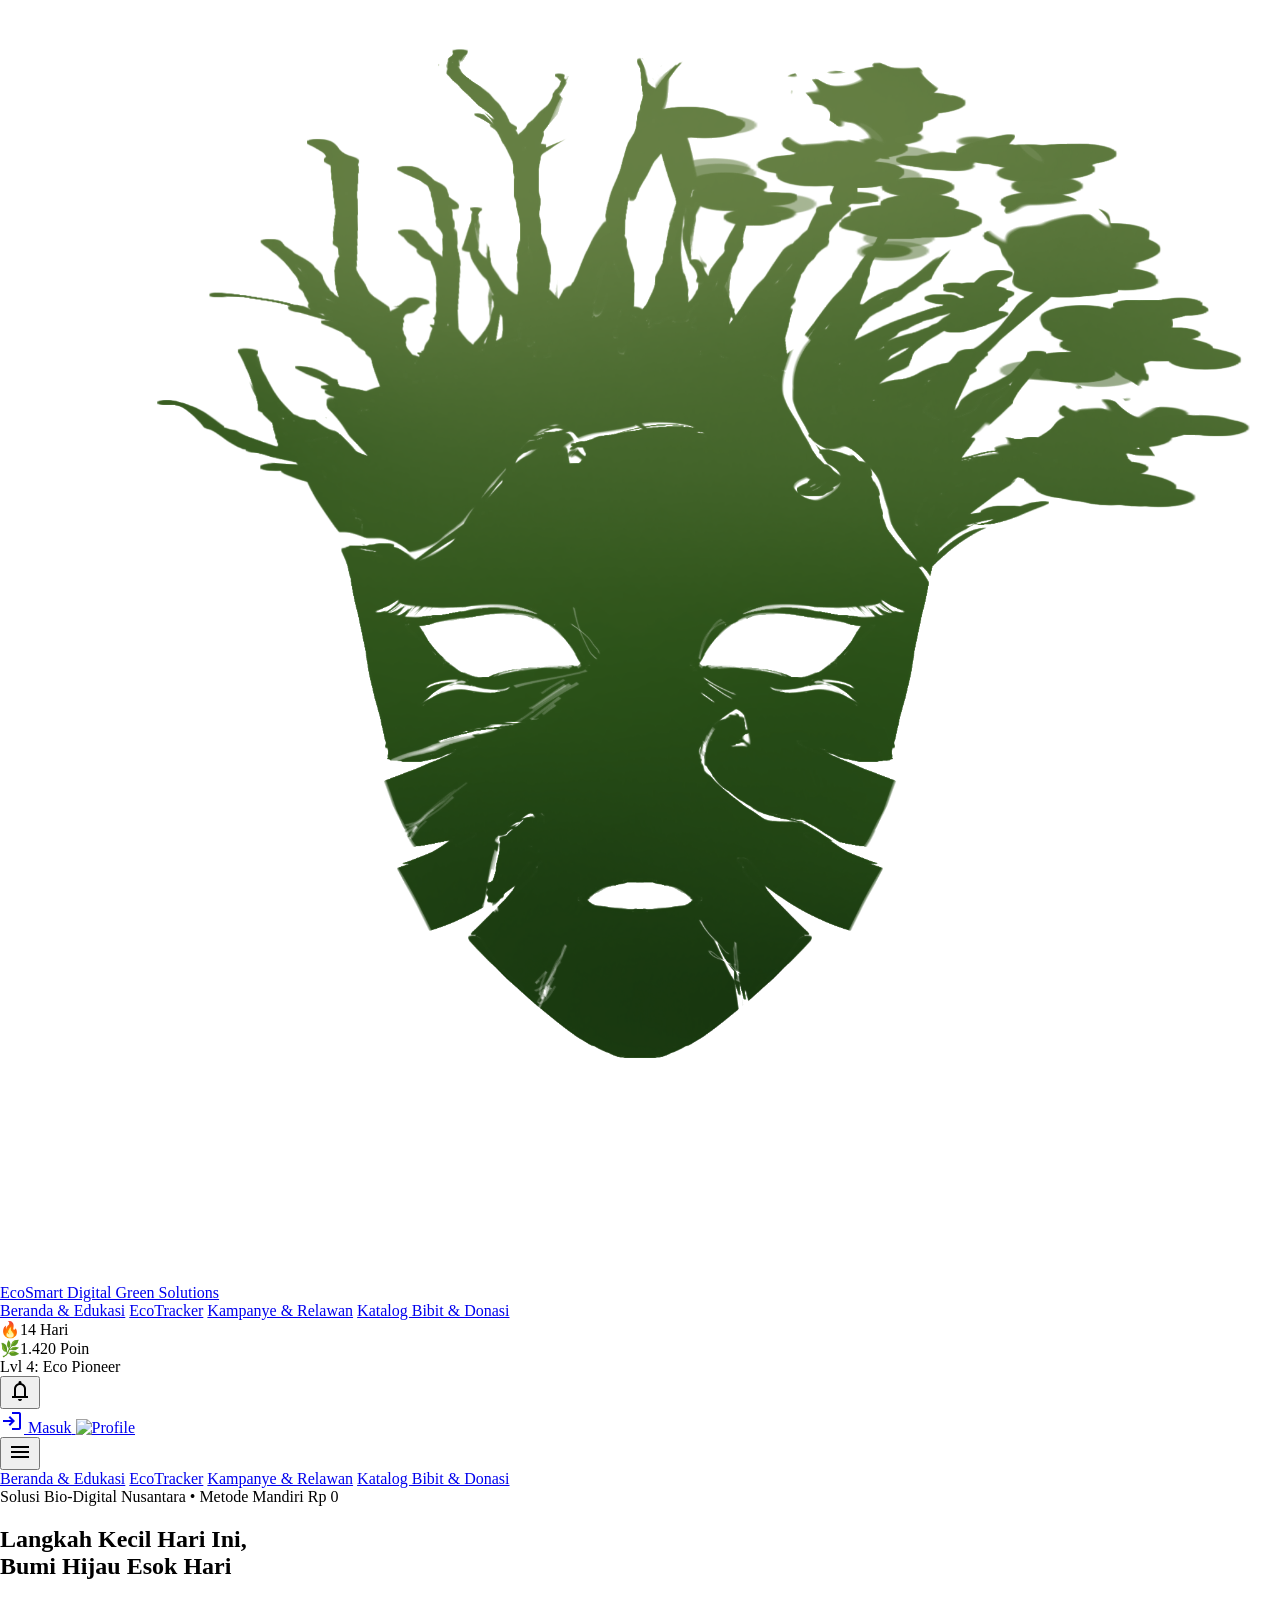
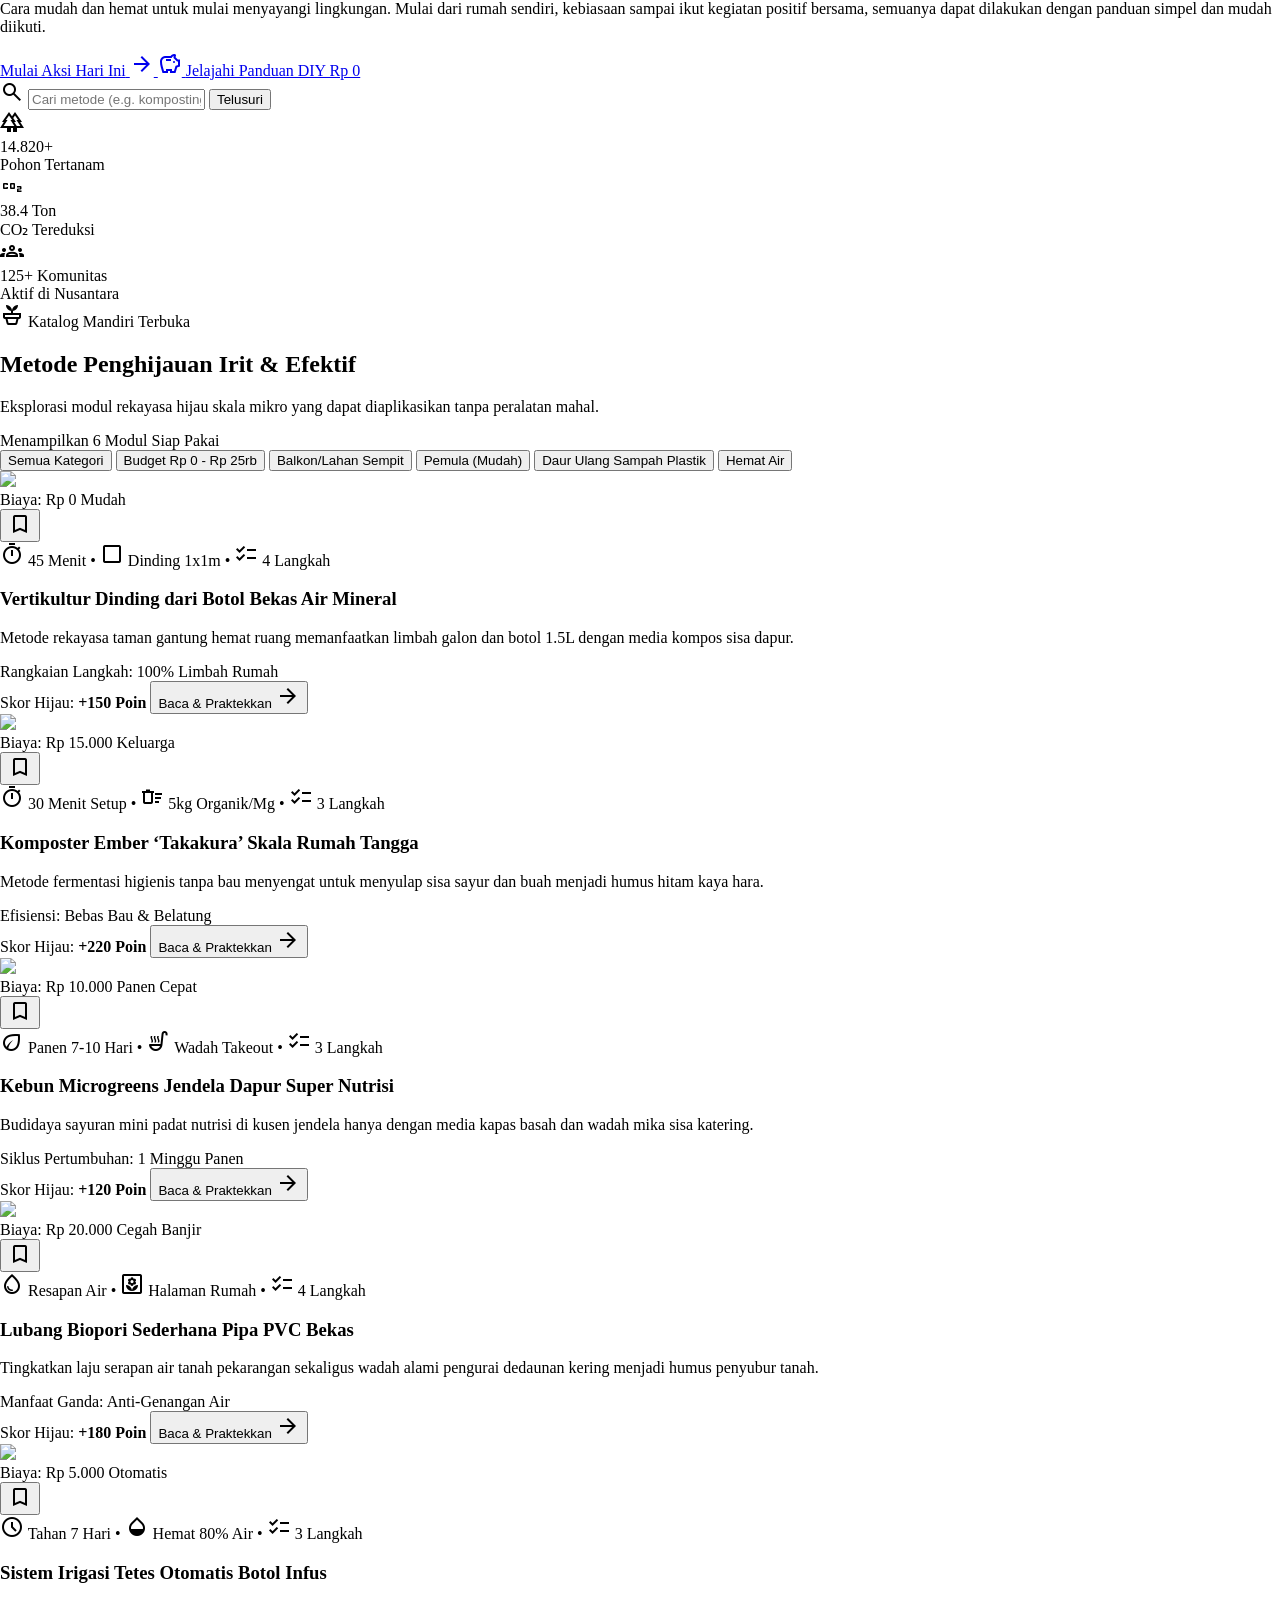
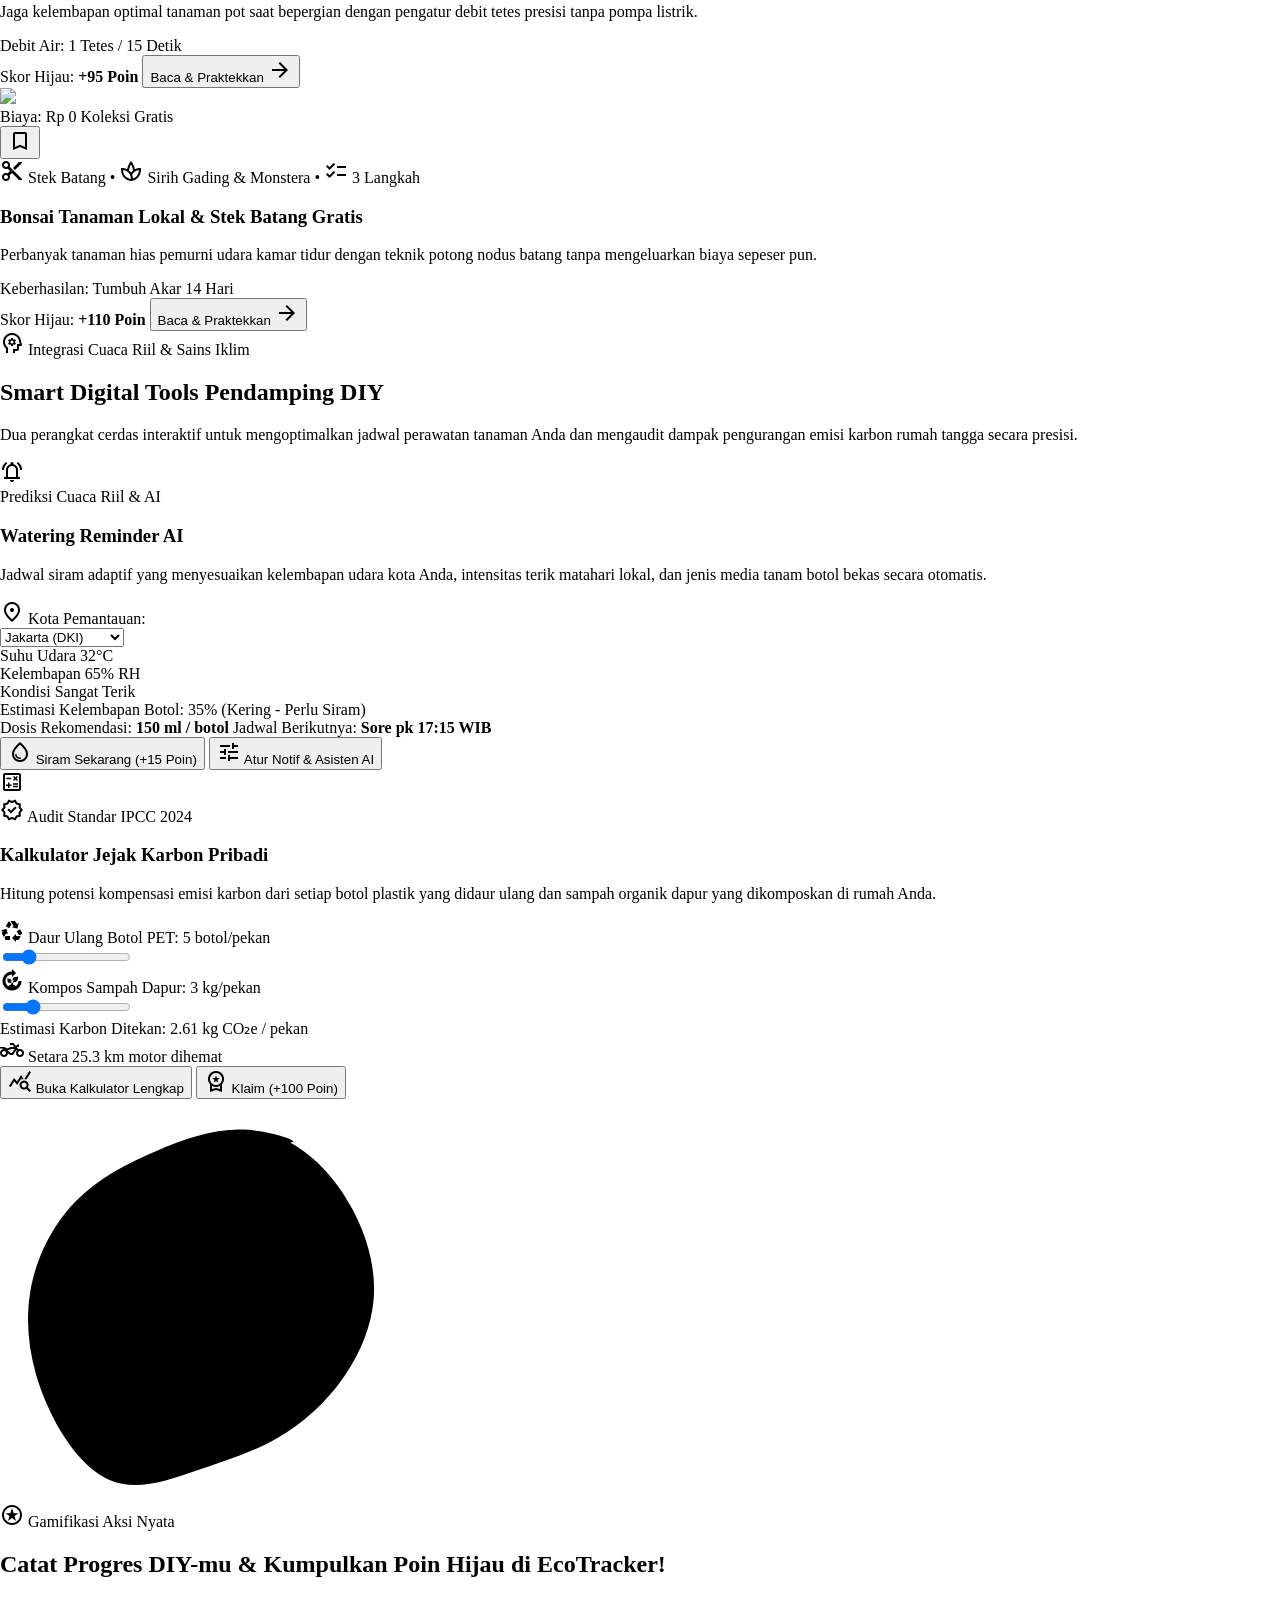
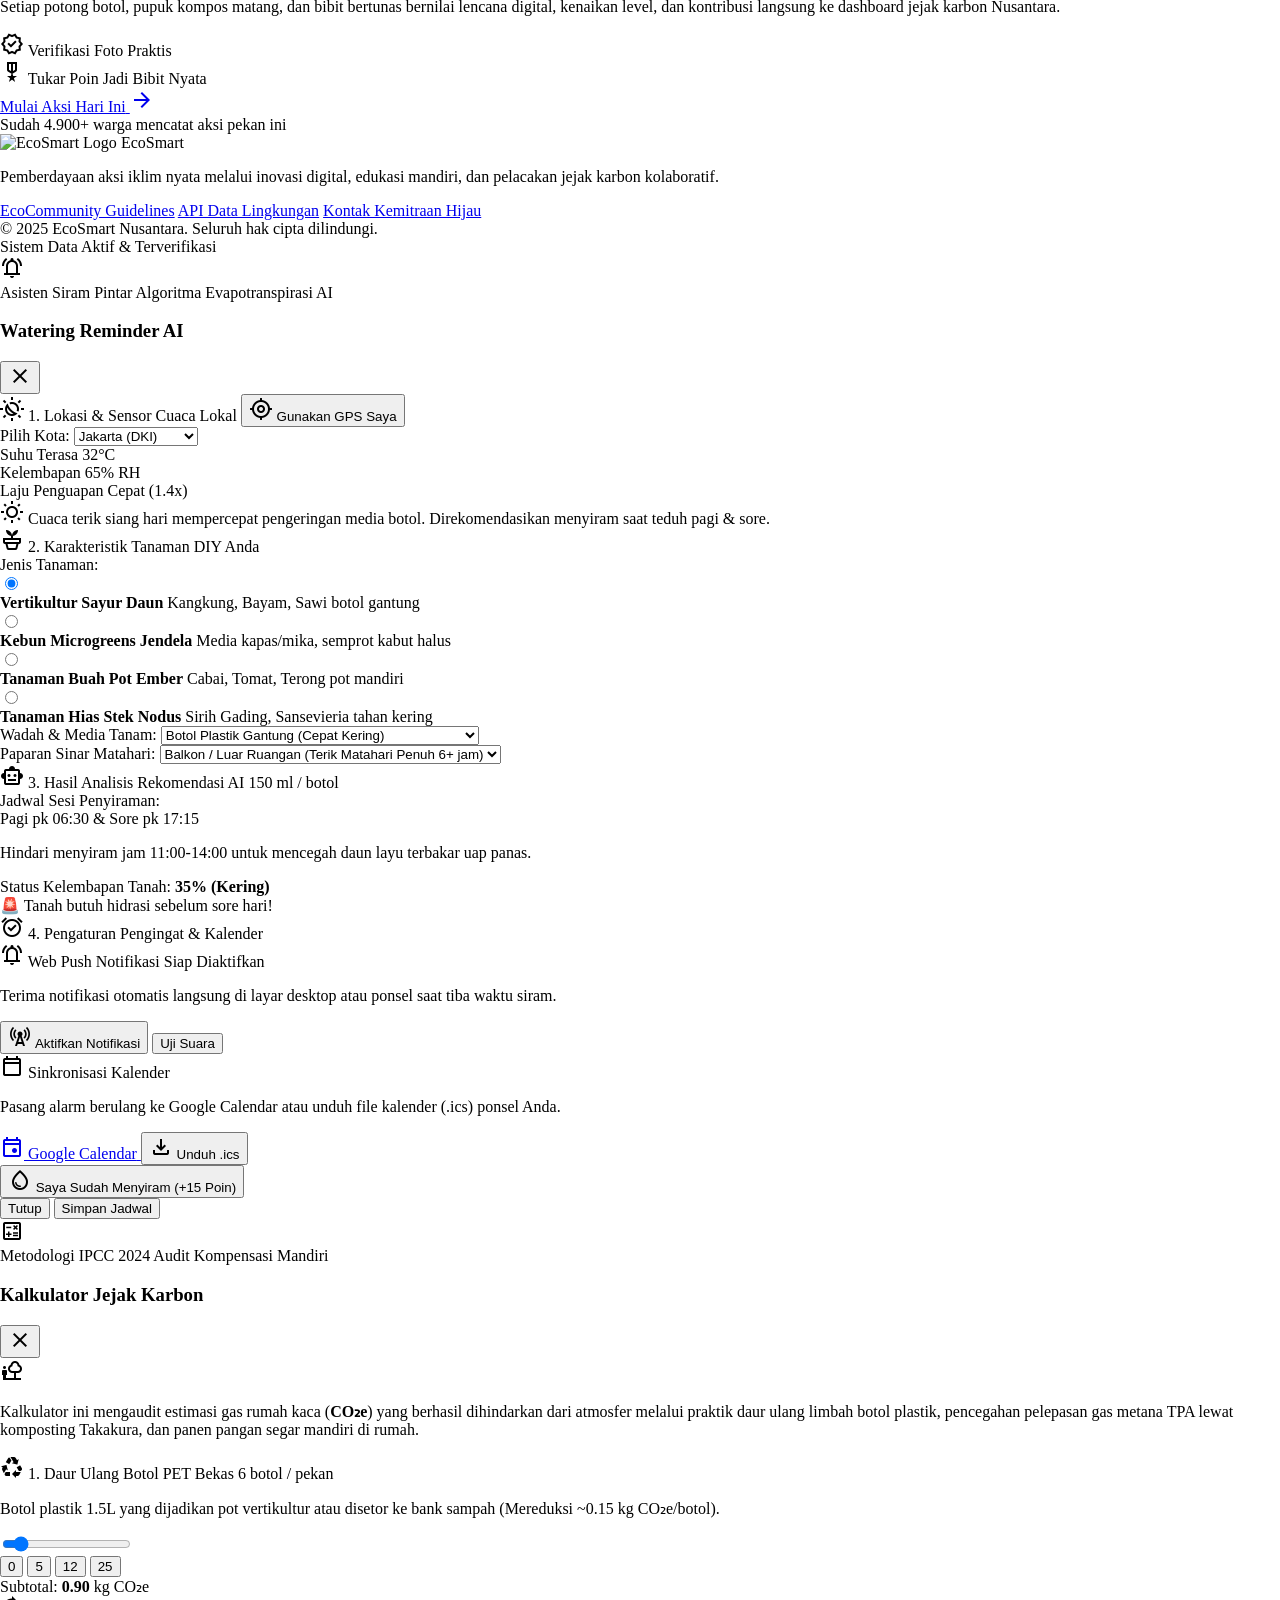
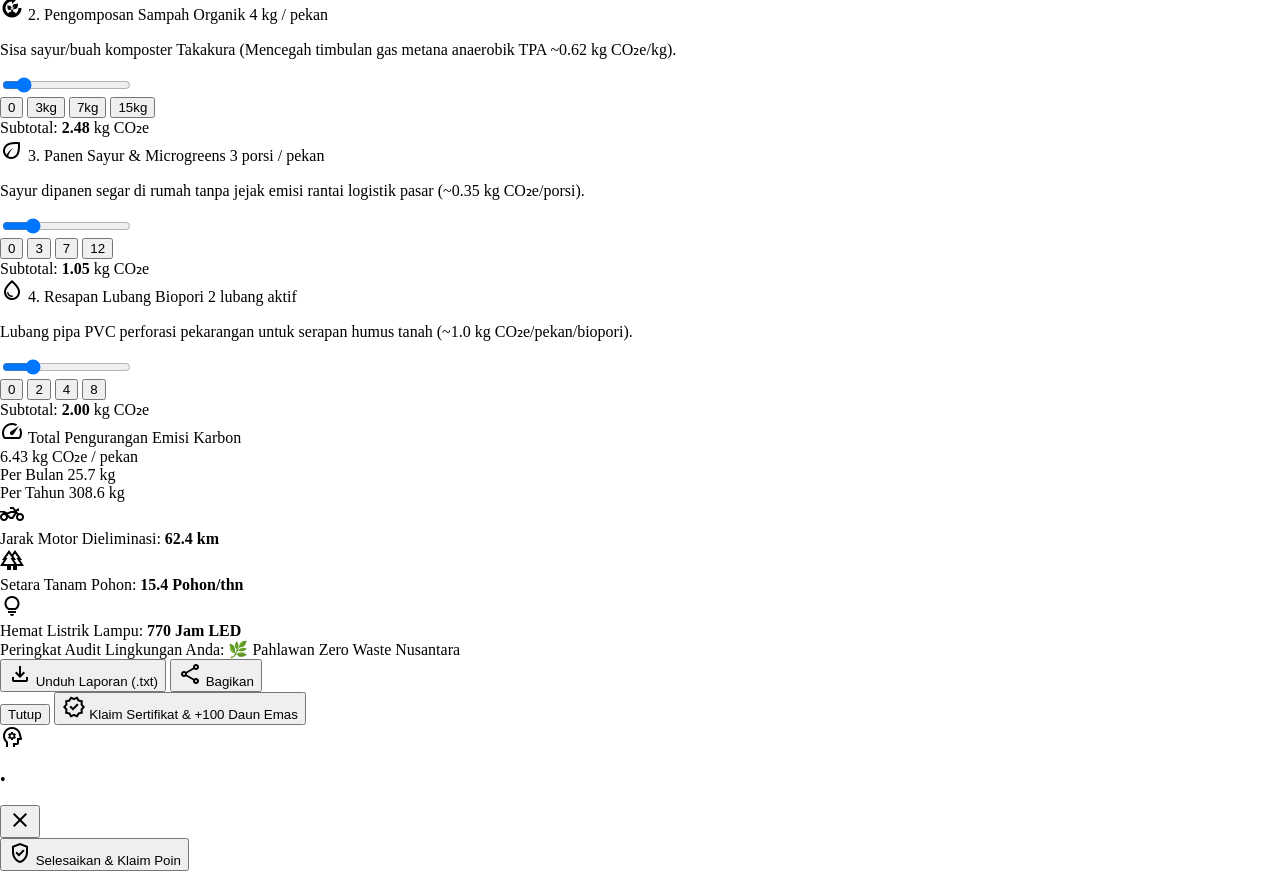
==== commit 05aa5065: "Fix terakhir" ====
--- a/index.html
+++ b/index.html
@@ -89,11 +89,11 @@
           </div>
           
           <h1 class="font-display-lg text-3xl sm:text-headline-lg md:text-display-lg text-on-surface tracking-tight max-w-4xl leading-tight">
-           Langkah Kecil Hari Ini <span class="text-transparent bg-clip-text bg-gradient-to-r from-primary via-secondary to-tertiary">Bumi Hijau Esok Hari </span>
+           Langkah Kecil Hari Ini, <span class="text-transparent bg-clip-text bg-gradient-to-r from-primary via-secondary to-tertiary"><br>Bumi Hijau Esok Hari </span>
           </h1>
           
           <p class="font-body-md sm:font-body-lg text-base sm:text-body-lg text-on-surface-variant max-w-2xl mt-space-md">
-            Metode penghijauan praktis, ramah kantong, dan terukur. Mulai dari pekarangan rumah hingga gerakan hutan kota terpadu dengan panduan presisi langkah demi langkah.
+            Cara mudah dan hemat untuk mulai menyayangi lingkungan. Mulai dari rumah sendiri, kebiasaan sampai ikut kegiatan positif bersama, semuanya dapat dilakukan dengan panduan simpel dan mudah diikuti.
           </p>
           
           <div class="flex flex-col sm:flex-row flex-wrap items-center justify-center gap-space-md mt-space-xl w-full sm:w-auto">
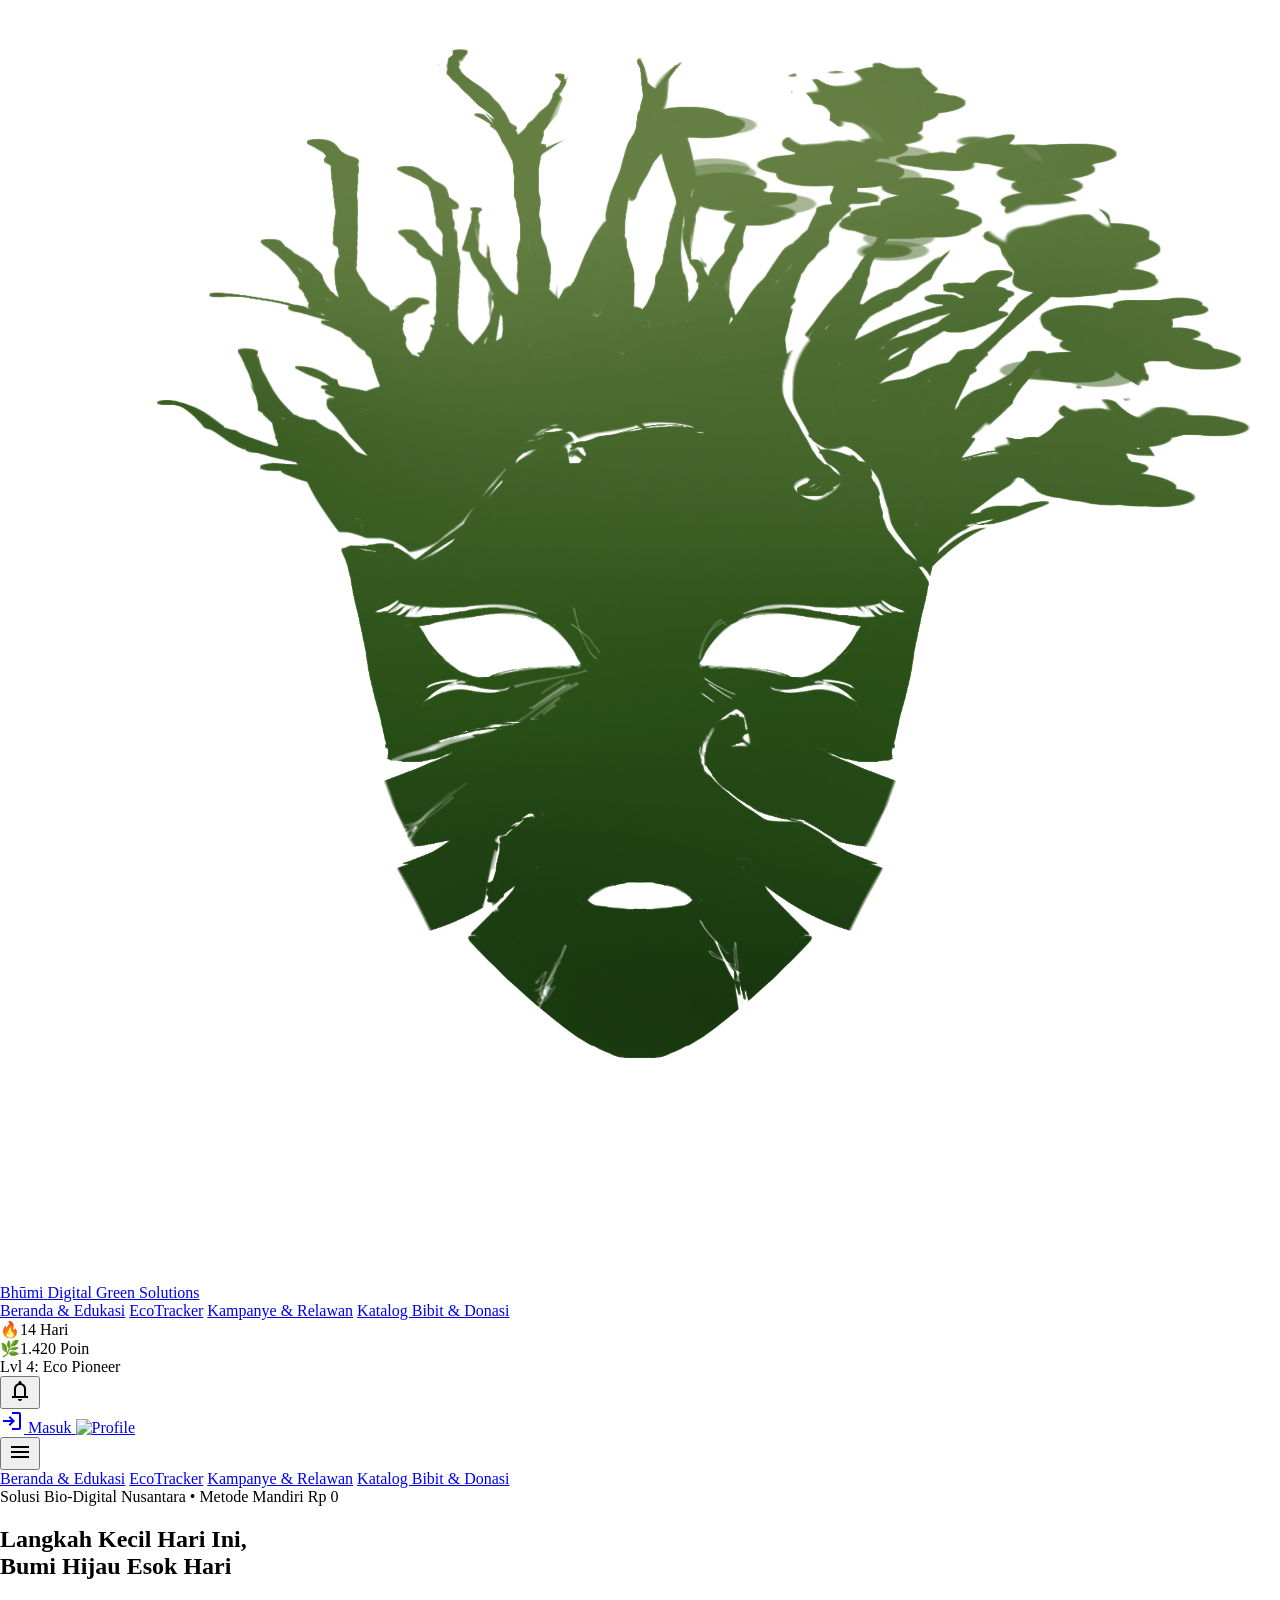
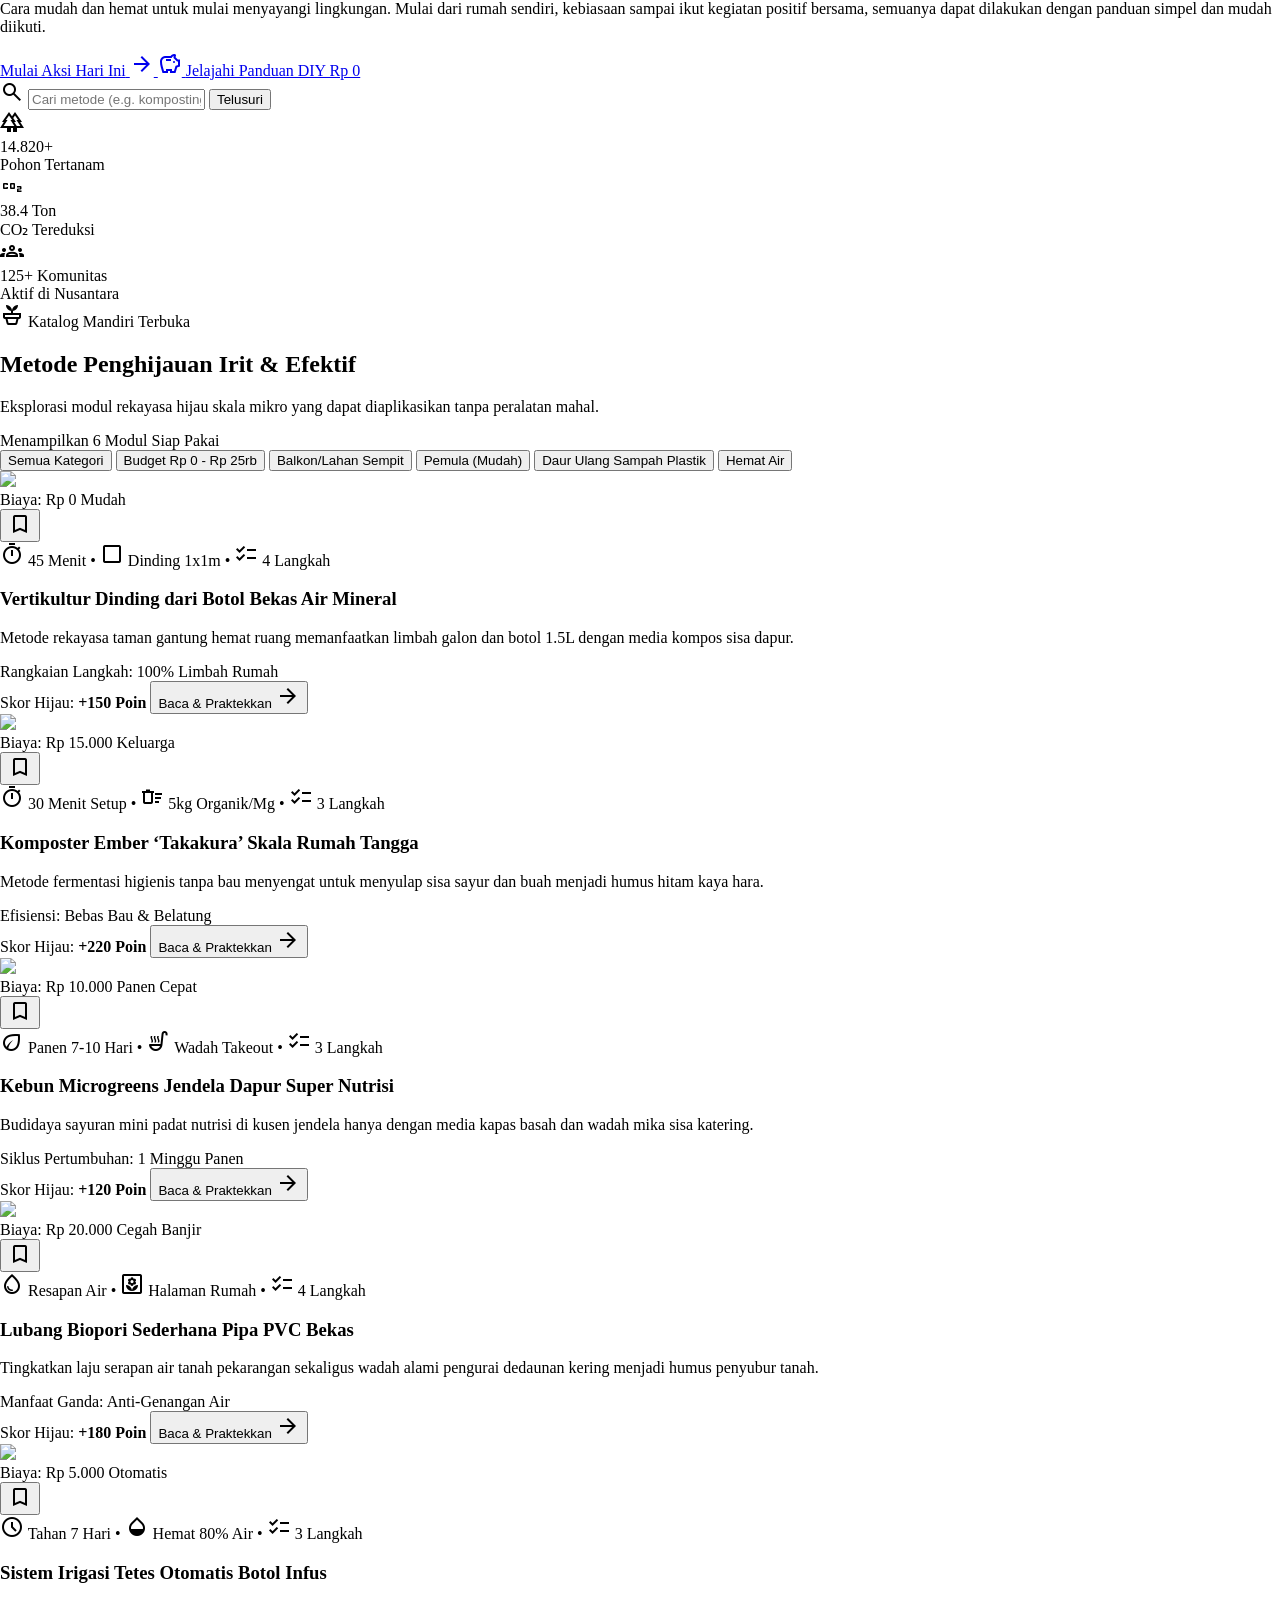
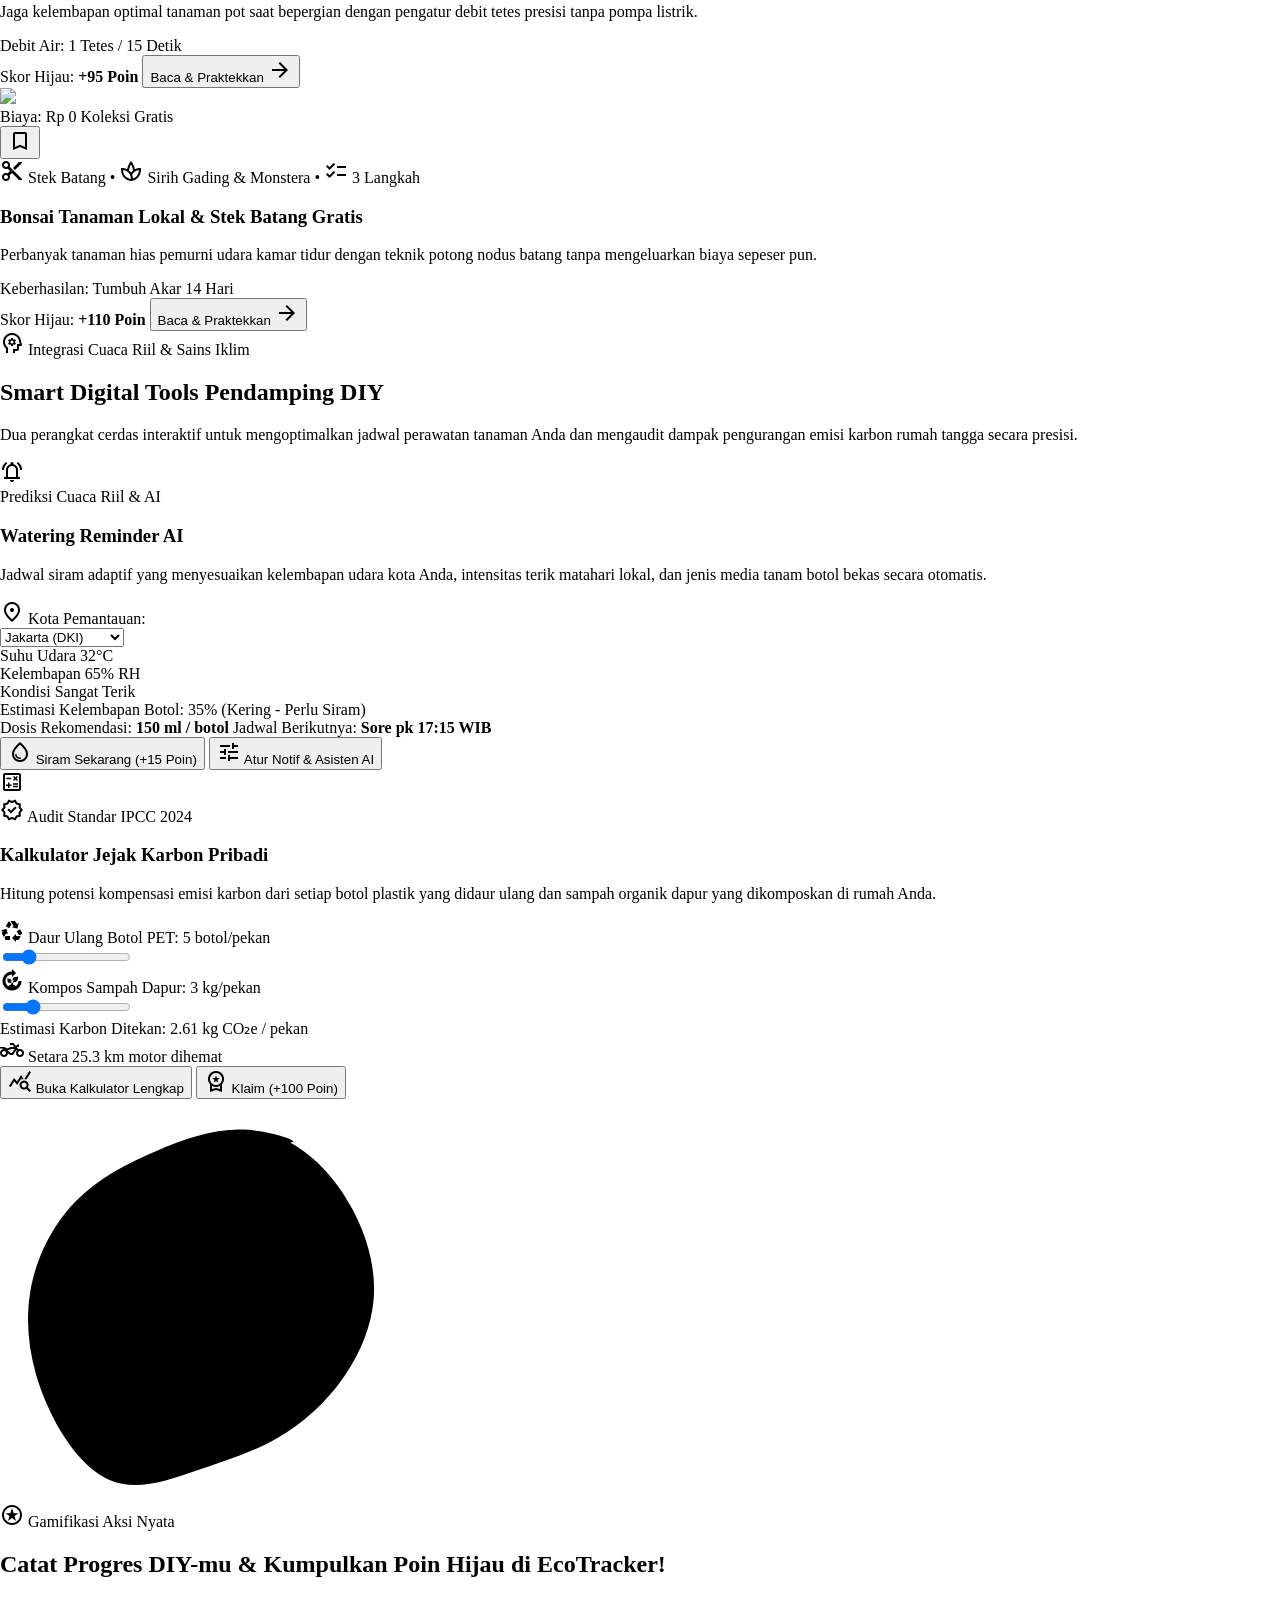
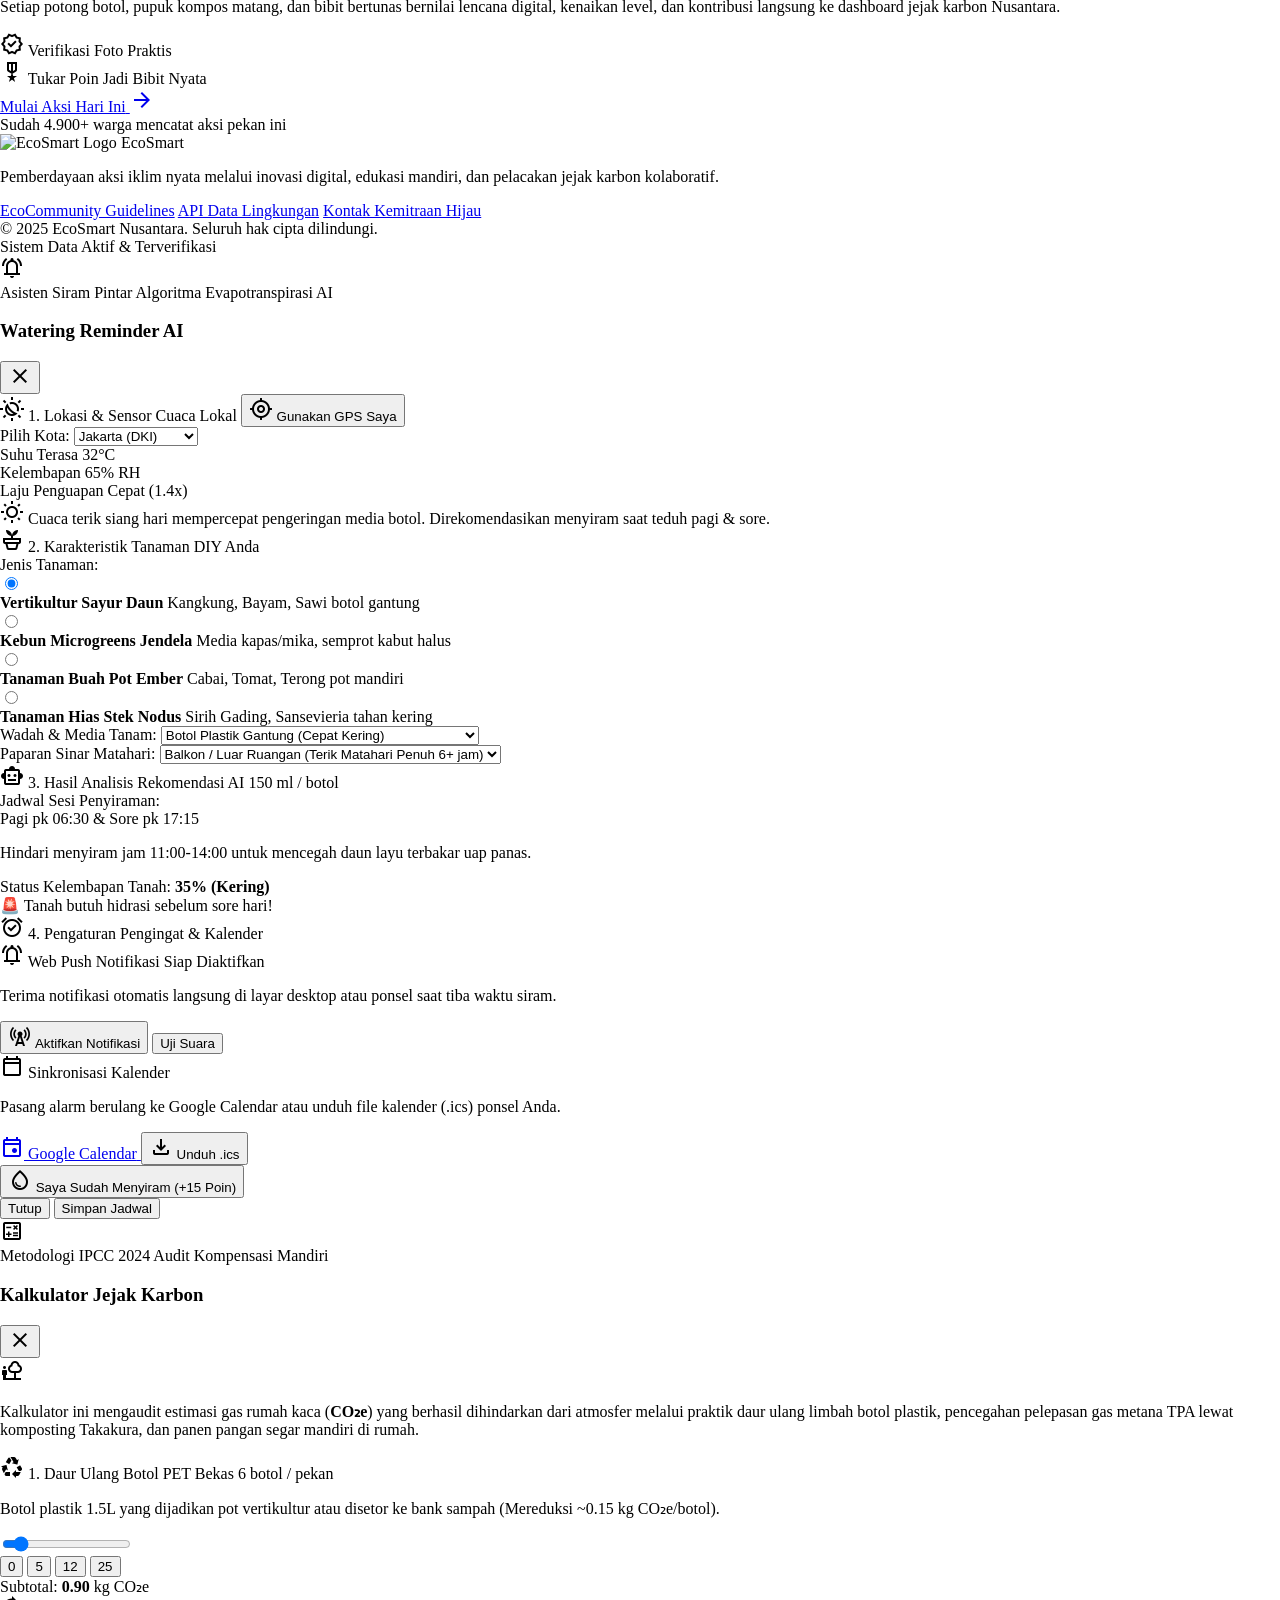
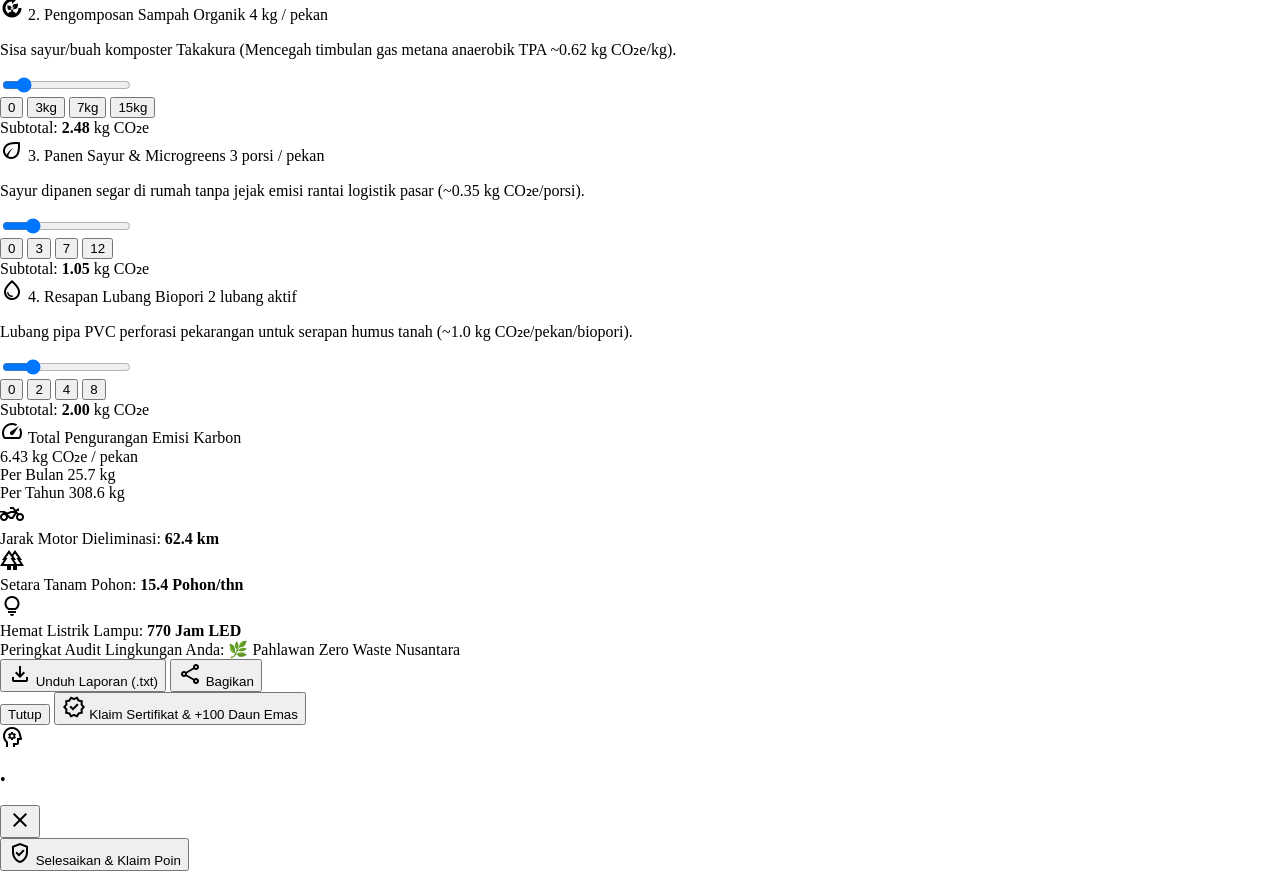
==== commit 385edcae: "fix paling selesai" ====
--- a/index.html
+++ b/index.html
@@ -22,7 +22,7 @@
       <a href="index.html" class="flex items-center gap-space-md shrink-0 group">
         <img alt="EcoSmart Logo" class="h-14 w-auto object-contain transition-transform group-hover:scale-105" src="logo/logo invention.png"/>
         <div class="flex flex-col">
-          <span class="font-headline-sm text-headline-sm text-primary tracking-tight leading-none">EcoSmart</span>
+          <span class="font-headline-sm text-headline-sm text-primary tracking-tight leading-none">Bhūmi</span>
           <span class="hidden sm:inline font-label-sm text-label-sm text-on-surface-variant font-medium tracking-wide uppercase">Digital Green Solutions</span>
         </div>
       </a>
@@ -110,7 +110,7 @@
           <div class="w-full max-w-2xl mt-space-xl">
             <div class="relative flex items-center bg-surface-container-lowest rounded-xl shadow-md p-1.5 transition-all focus-within:ring-2 focus-within:ring-primary">
               <span class="material-symbols-outlined text-outline ml-3 text-[22px]">search</span>
-              <input class="w-full bg-transparent px-3 py-2.5 font-body-md text-body-md text-on-surface placeholder:text-outline focus:outline-none" id="diy-search-input" onkeyup="searchDIYCards()" placeholder="Cari metode (e.g. komposting, microgreens, vertikultur, biopori)..." type="text"/>
+              <input class="w-full bg-transparent px-3 py-2.5 font-body-md text-body-md text-on-surface placeholder:text-outline focus:outline-none" id="diy-search-input" onkeyup="if(event.key==='Enter') searchDIYCards()" placeholder="Cari metode (e.g. komposting, microgreens, vertikultur, biopori)..." type="text"/>
               <button class="bg-primary text-on-primary px-space-md py-2.5 rounded-lg font-label-md text-label-md flex items-center gap-1 shrink-0 hover:bg-primary-container transition-colors" type="button" onclick="searchDIYCards()">
                 <span>Telusuri</span>
               </button>
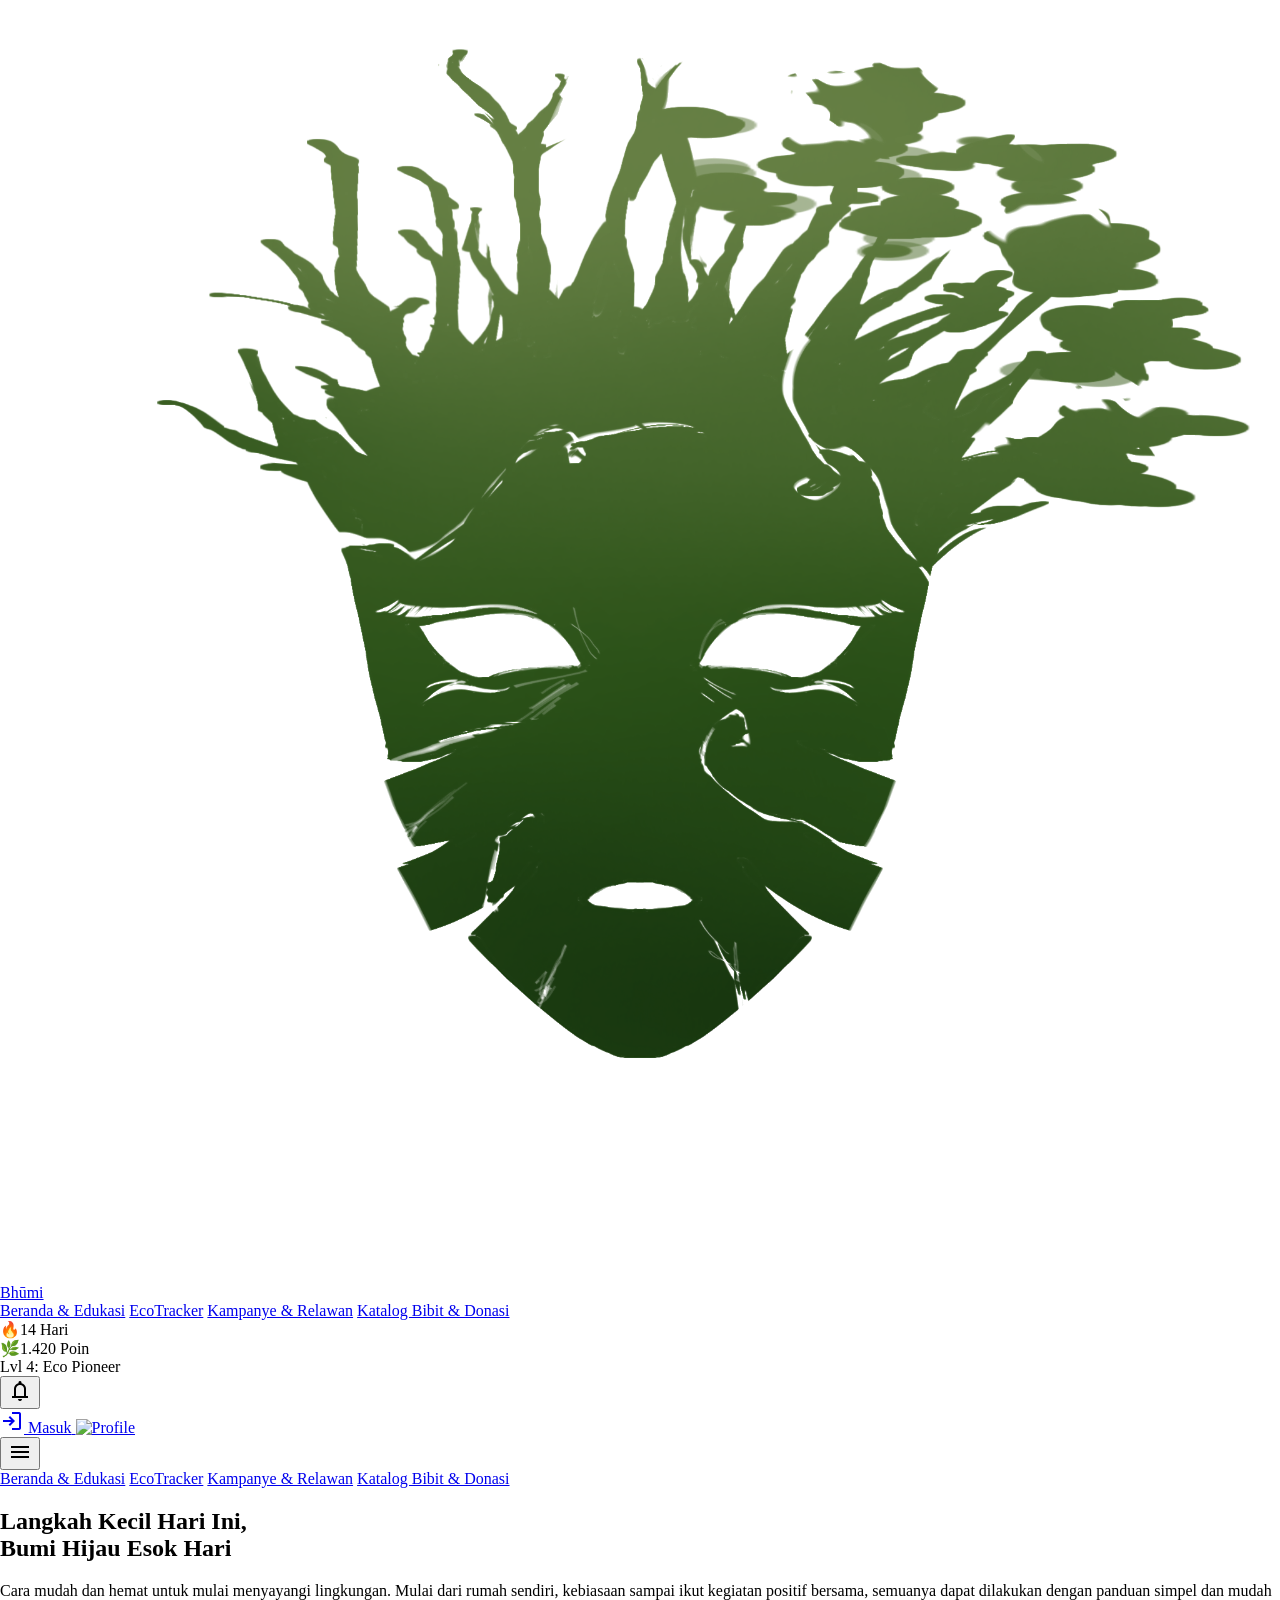
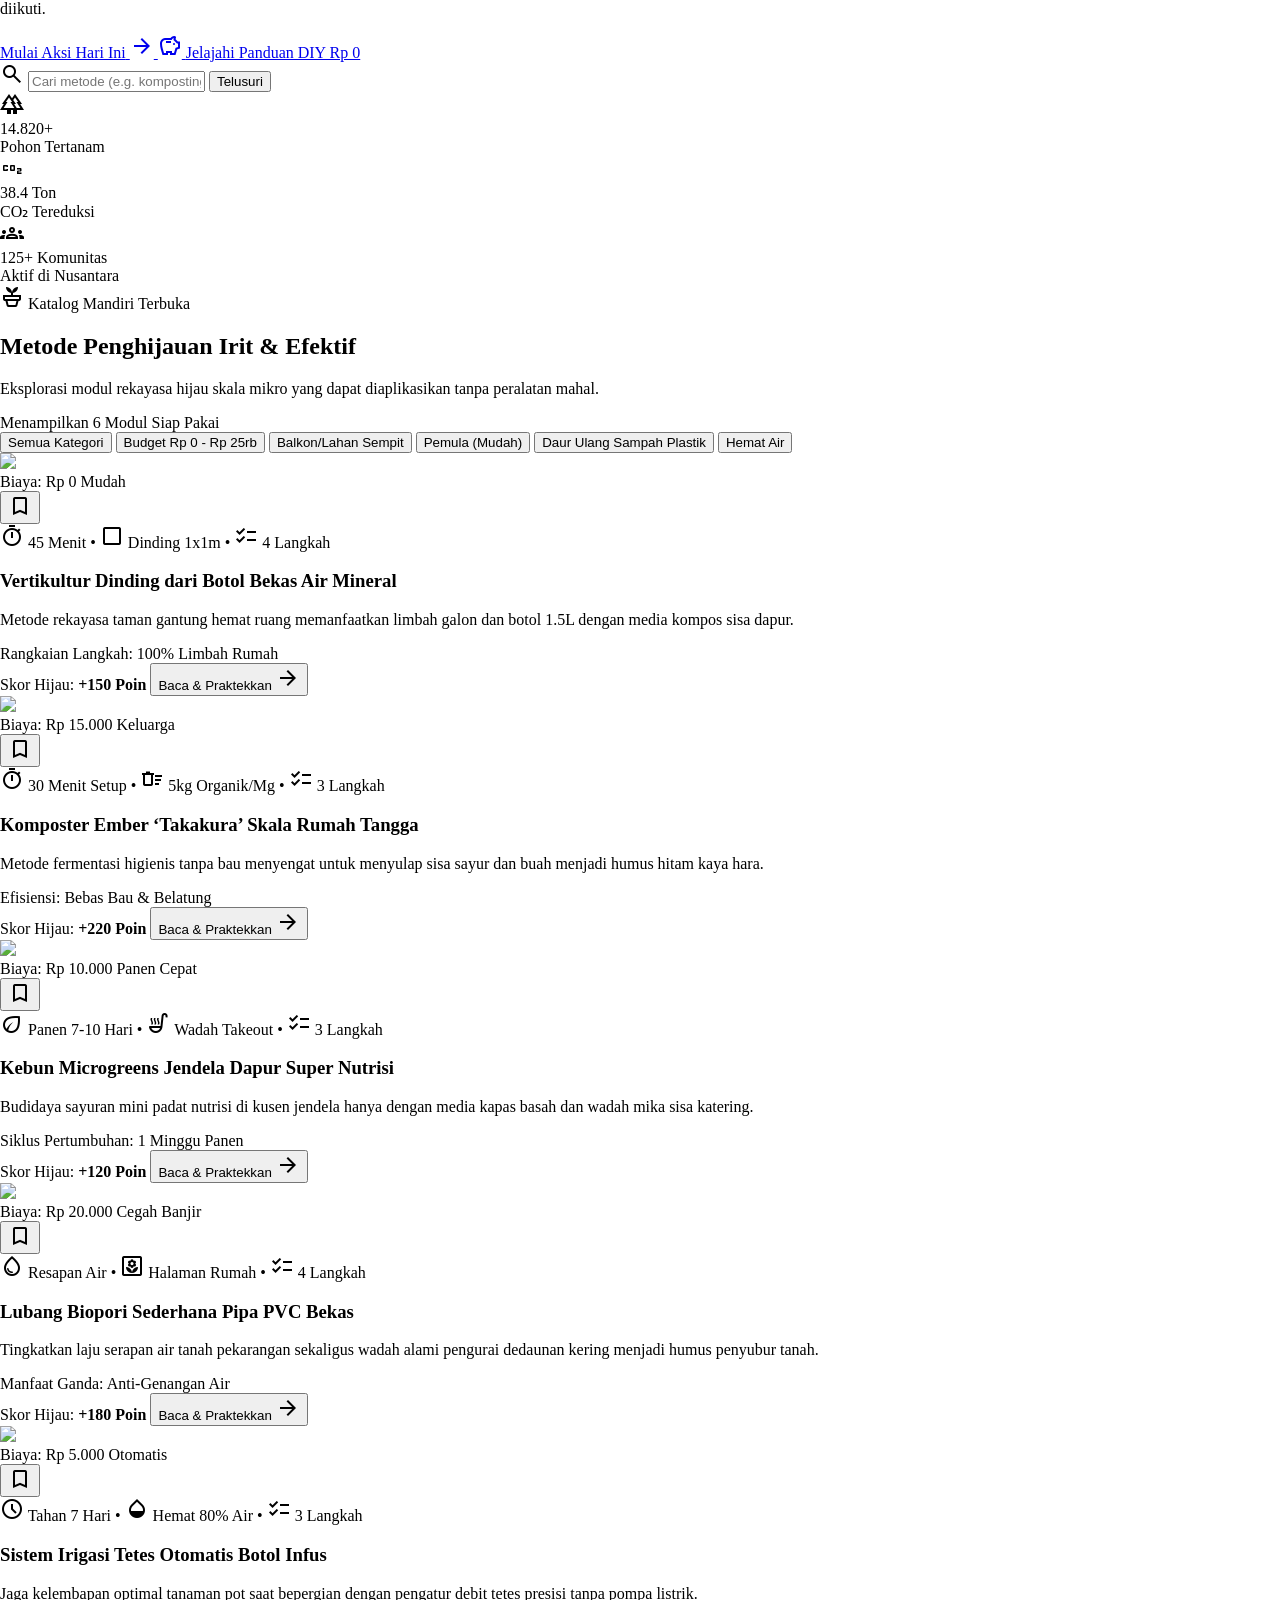
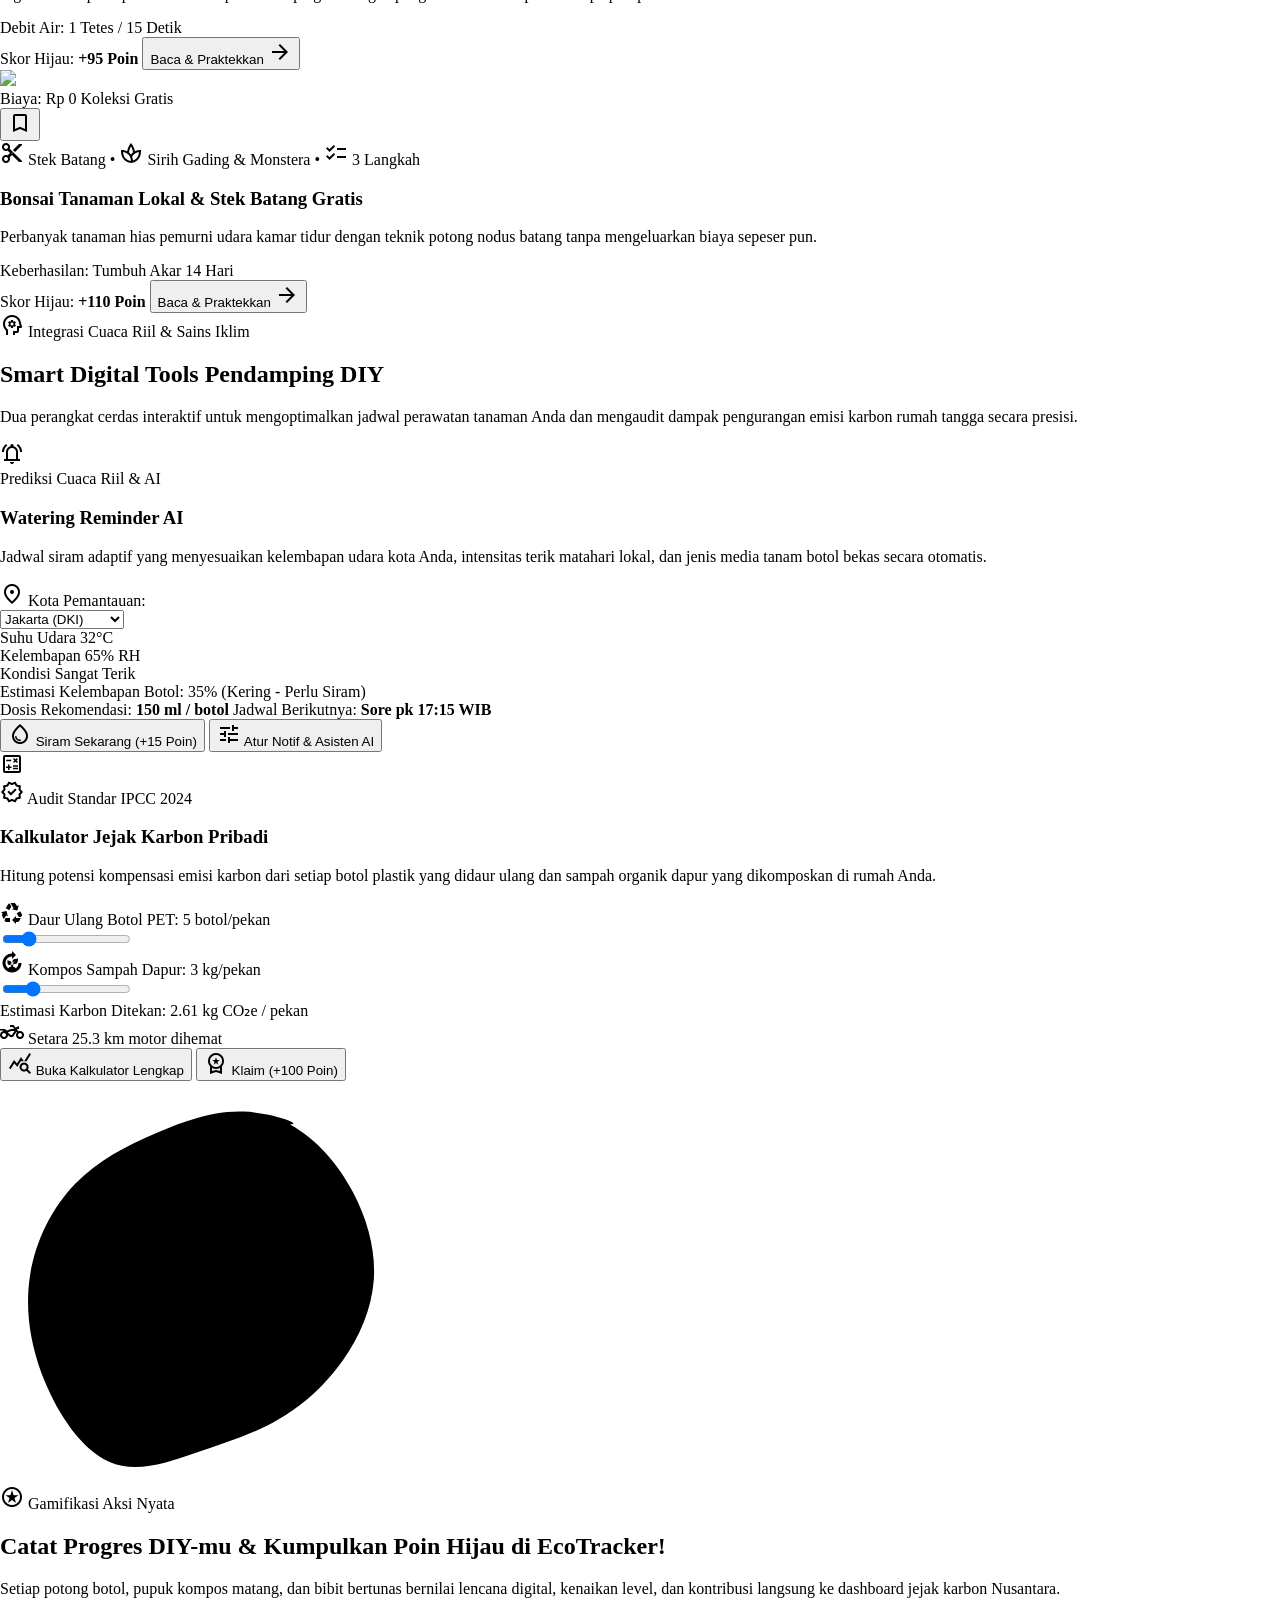
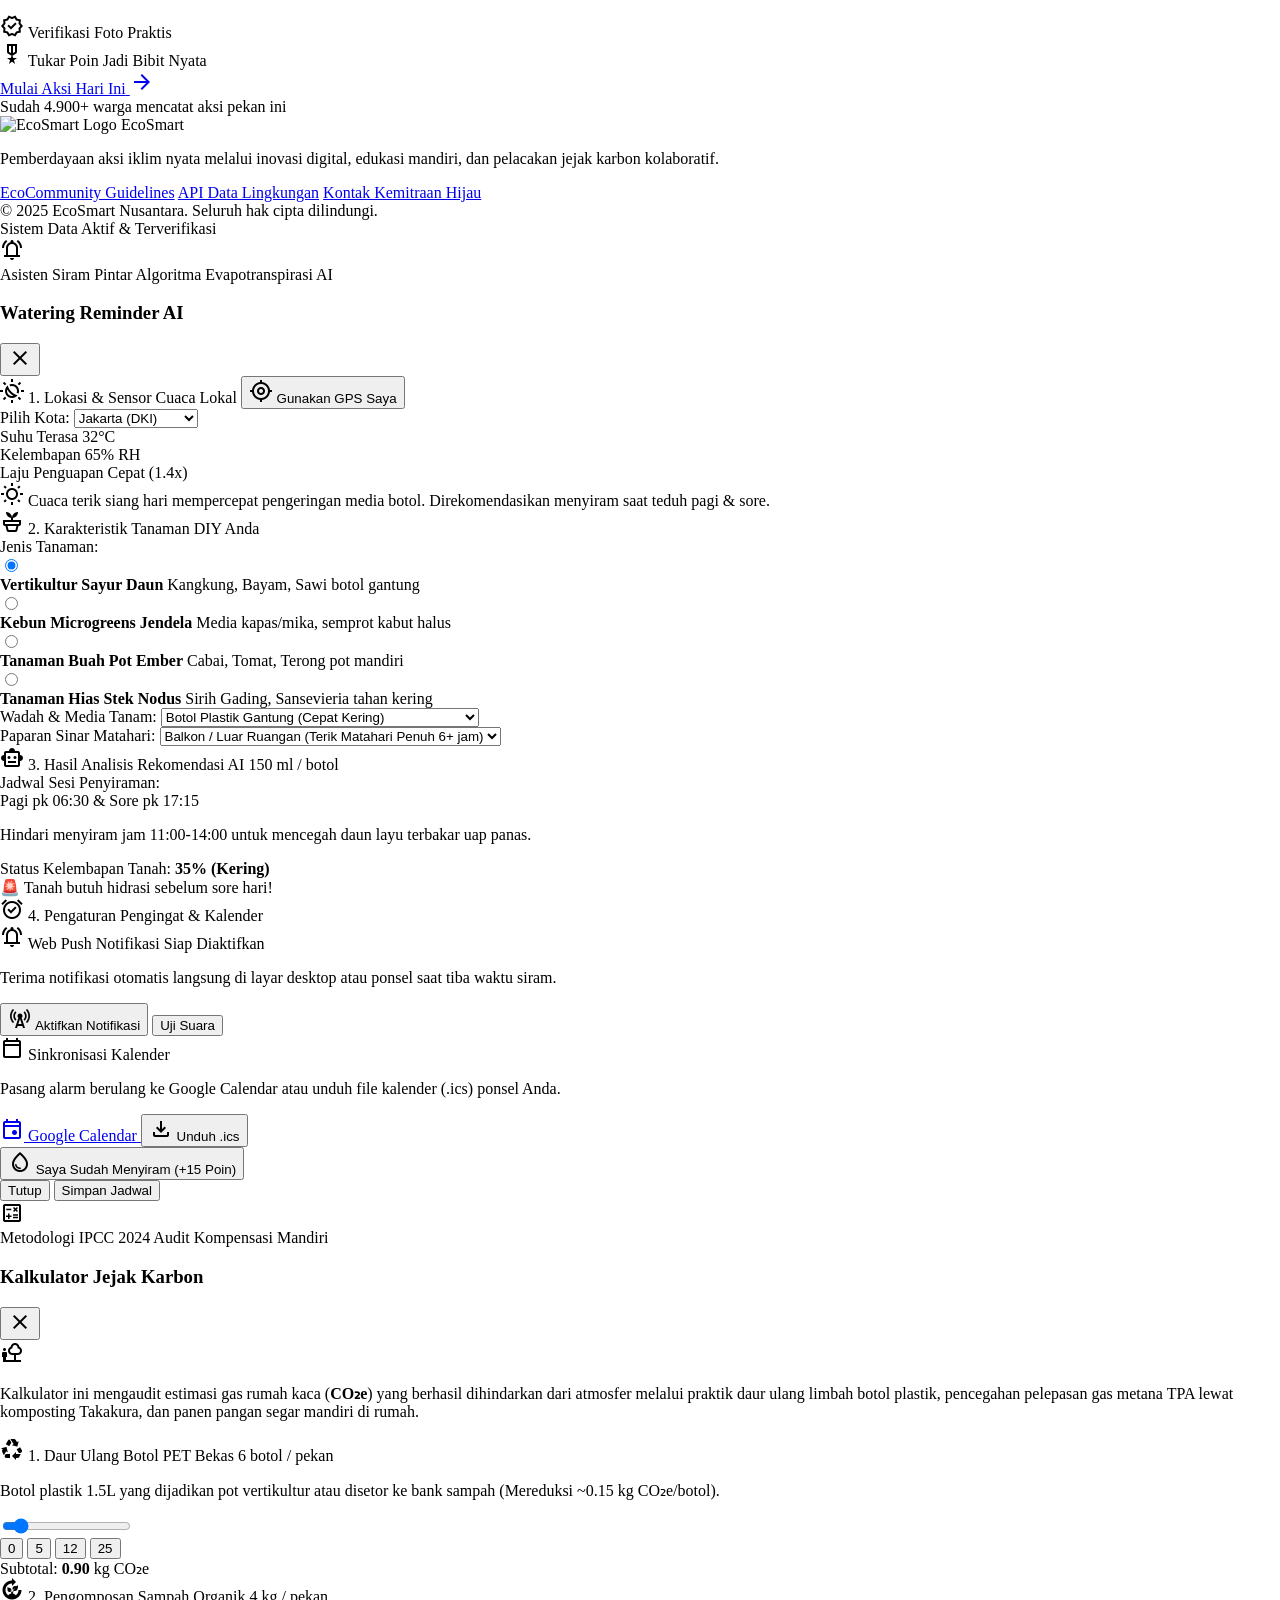
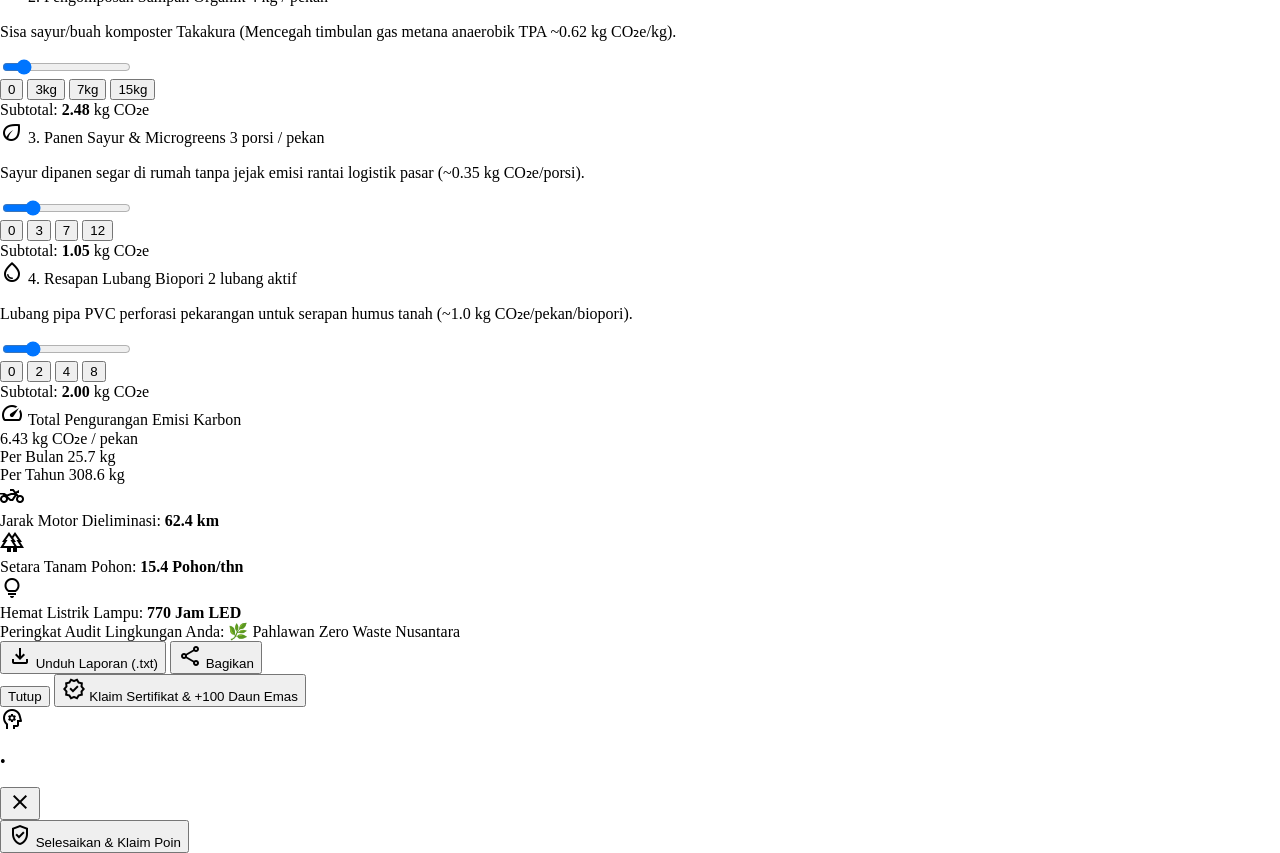
==== commit 1a3363c6: "hampir selesai" ====
--- a/index.html
+++ b/index.html
@@ -22,8 +22,7 @@
       <a href="index.html" class="flex items-center gap-space-md shrink-0 group">
         <img alt="EcoSmart Logo" class="h-14 w-auto object-contain transition-transform group-hover:scale-105" src="logo/logo invention.png"/>
         <div class="flex flex-col">
-          <span class="font-headline-sm text-headline-sm text-primary tracking-tight leading-none">Bhūmi</span>
-          <span class="hidden sm:inline font-label-sm text-label-sm text-on-surface-variant font-medium tracking-wide uppercase">Digital Green Solutions</span>
+            <span class="font-headline-sm text-primary tracking-tight leading-none text-[45px]">Bhūmi</span>
         </div>
       </a>
       <nav class="hidden xl:flex items-center gap-space-xs" data-active-classes="bg-primary text-white rounded-lg font-semibold">
@@ -80,13 +79,6 @@
         <div class="absolute -top-32 -right-20 w-96 h-96 rounded-full bg-secondary-container/20 blur-3xl pointer-events-none"></div>
         <div class="absolute top-1/2 -left-24 w-80 h-80 rounded-full bg-tertiary-fixed/15 blur-3xl pointer-events-none"></div>
         <div class="max-w-6xl mx-auto flex flex-col items-center text-center relative z-10">
-          
-          <div class="inline-flex flex-wrap items-center justify-center gap-1.5 sm:gap-2 px-3 sm:px-space-md py-1.5 rounded-2xl sm:rounded-full bg-surface-container-high text-on-surface shadow-sm mb-space-lg max-w-full">
-            <span class="flex h-2.5 w-2.5 rounded-full bg-secondary animate-pulse shrink-0"></span>
-            <span class="font-label-sm text-label-sm uppercase tracking-wider text-primary font-bold">Solusi Bio-Digital Nusantara</span>
-            <span class="text-outline-variant text-xs hidden sm:inline">•</span>
-            <span class="font-label-sm text-label-sm text-on-surface-variant font-medium">Metode Mandiri Rp 0</span>
-          </div>
           
           <h1 class="font-display-lg text-3xl sm:text-headline-lg md:text-display-lg text-on-surface tracking-tight max-w-4xl leading-tight">
            Langkah Kecil Hari Ini, <span class="text-transparent bg-clip-text bg-gradient-to-r from-primary via-secondary to-tertiary"><br>Bumi Hijau Esok Hari </span>
@@ -1117,7 +1109,7 @@
                 Total Pengurangan Emisi Karbon
               </span>
               <div class="flex items-baseline gap-2 mt-1">
-                <span id="auditTotalWeekly" class="text-3xl md:text-4xl font-black text-primary">6.43</span>
+                <span id="auditTotalWeekly" class="text-3xl md:text-60xl font-black text-primary">6.43</span>
                 <span class="text-sm font-semibold text-on-surface-variant">kg CO₂e / pekan</span>
               </div>
             </div>
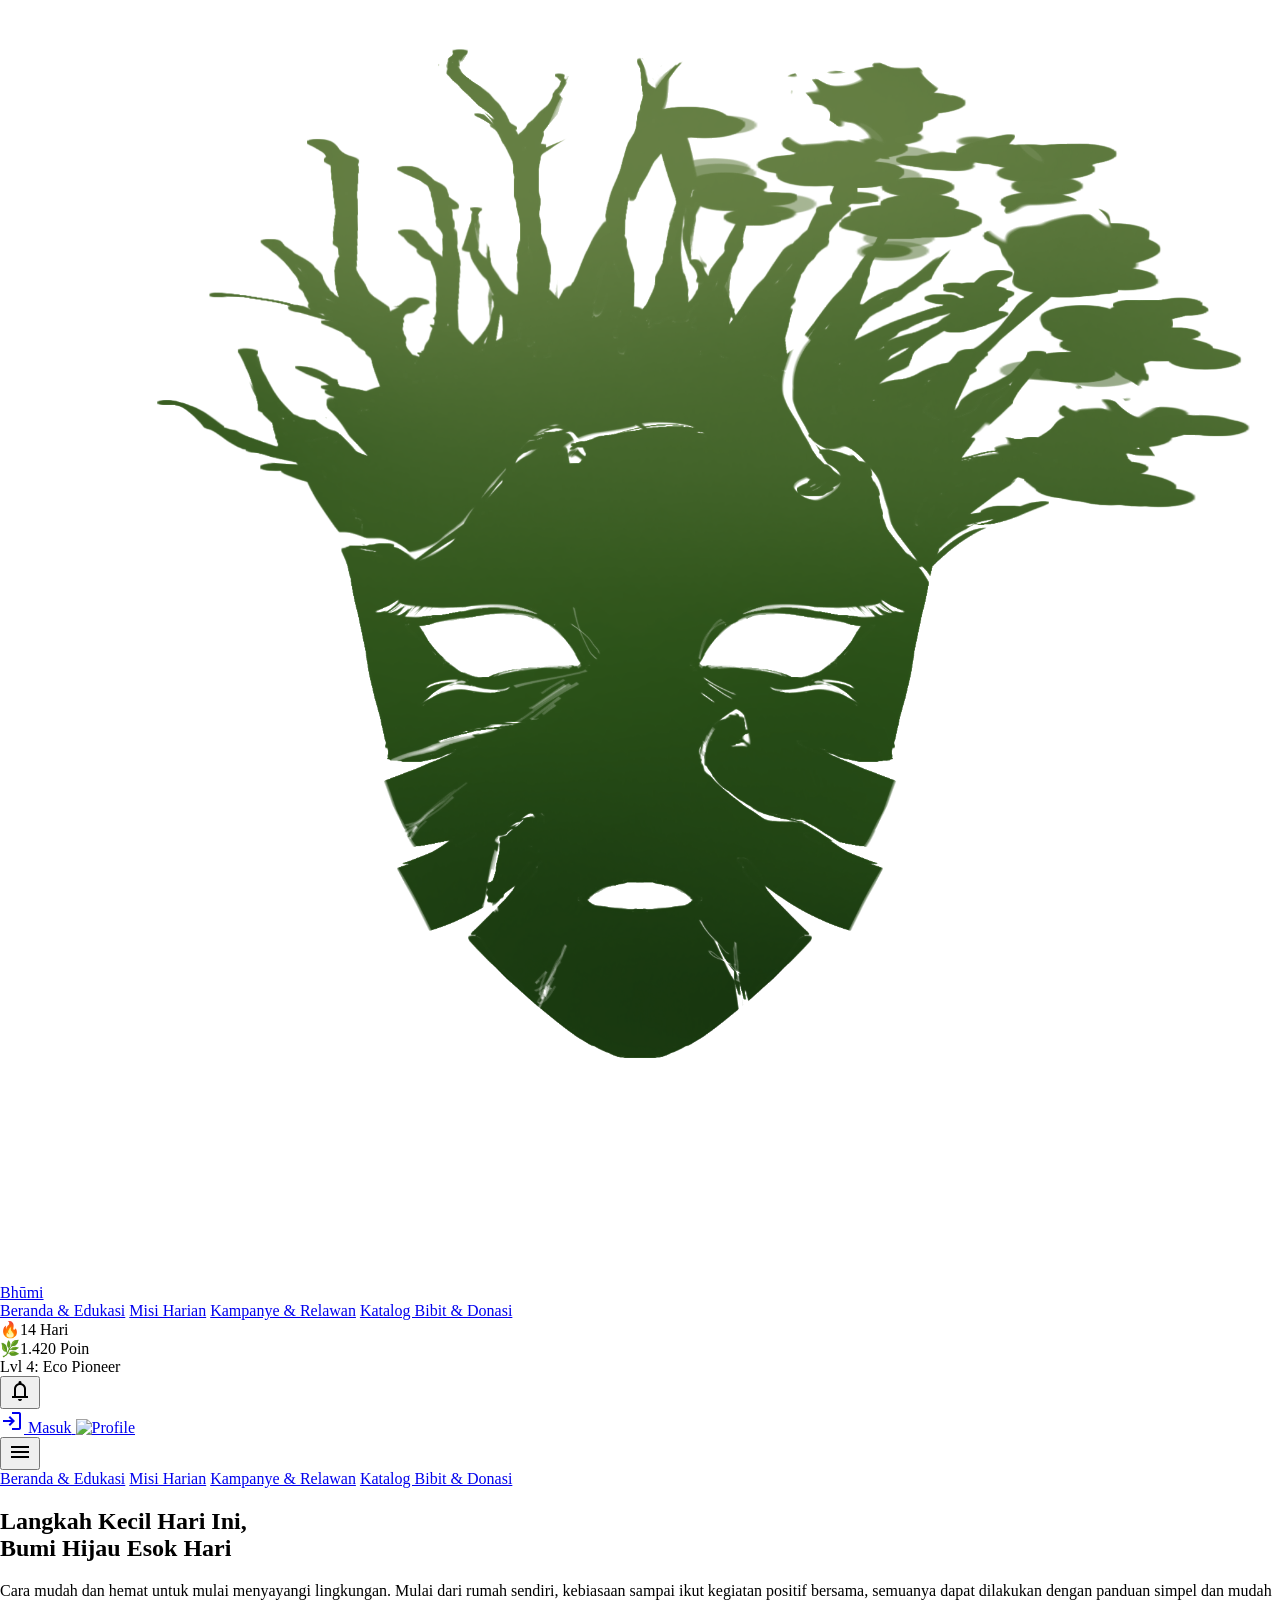
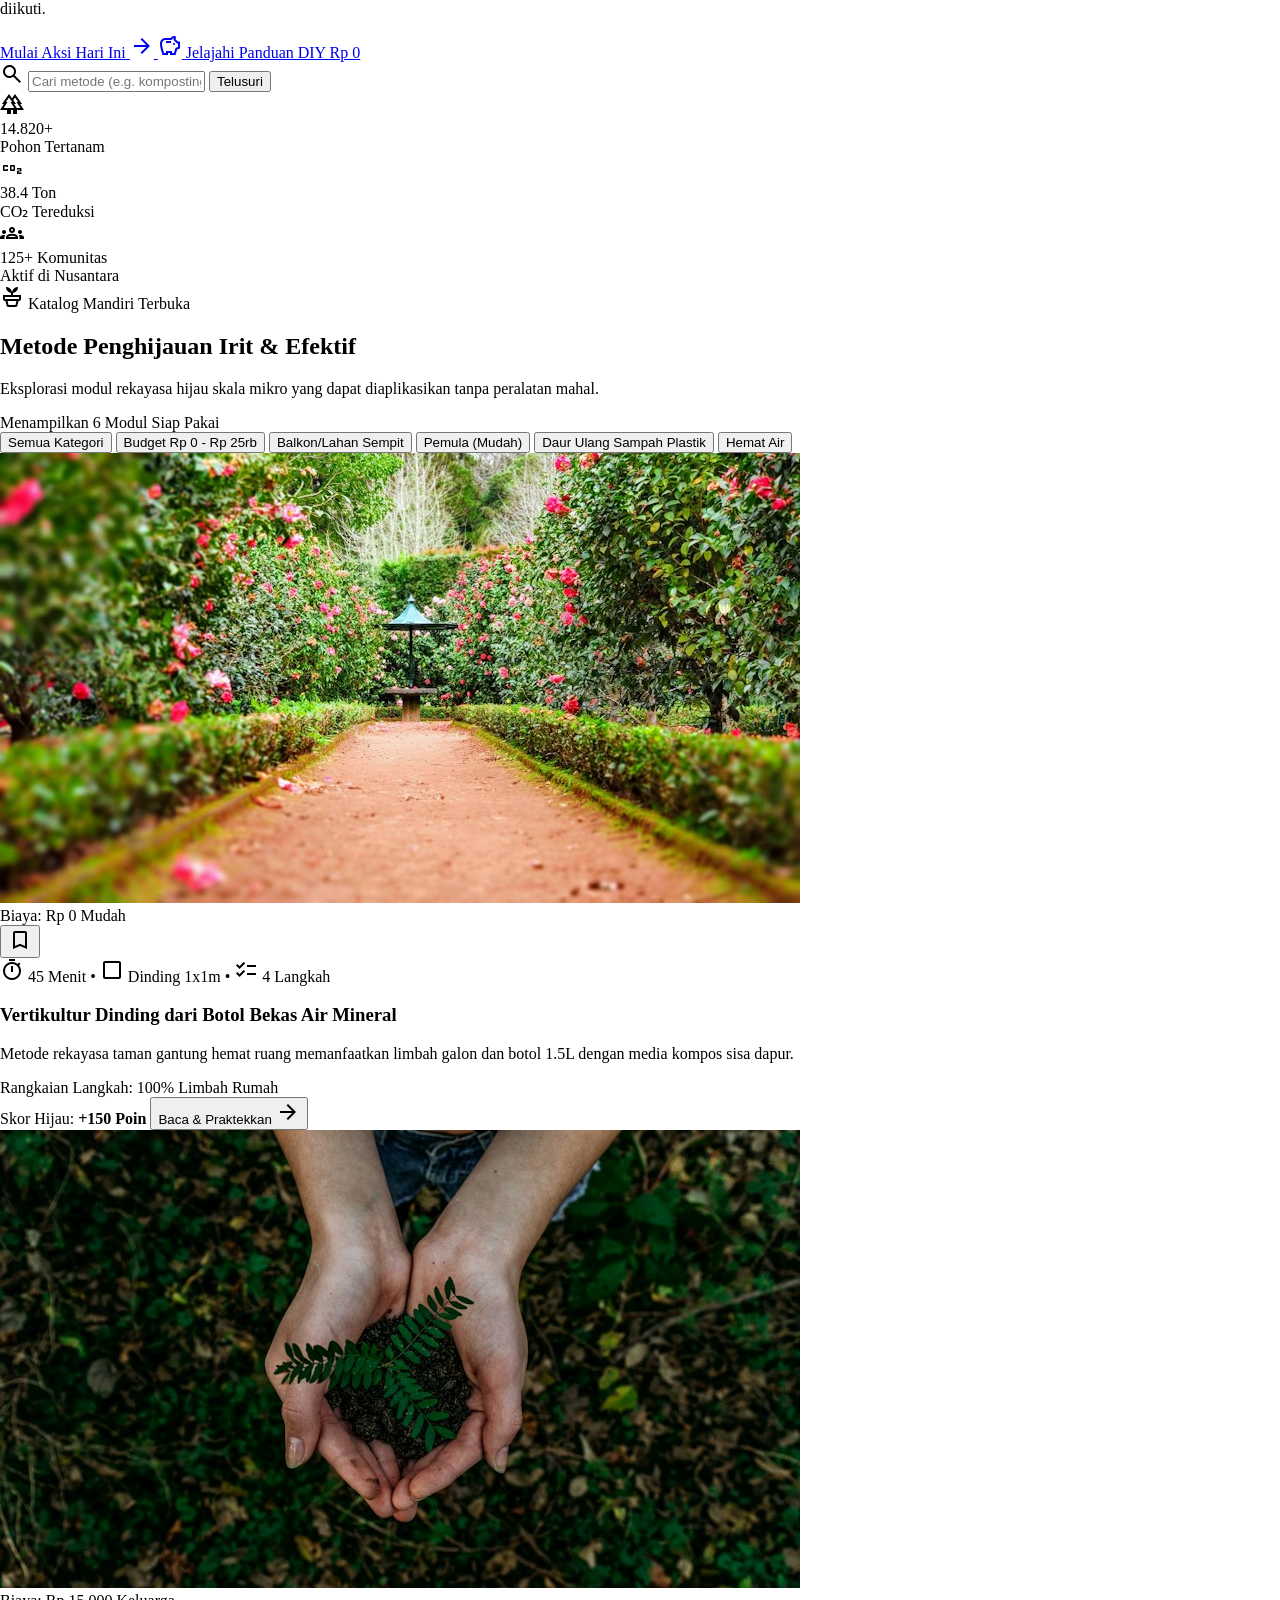
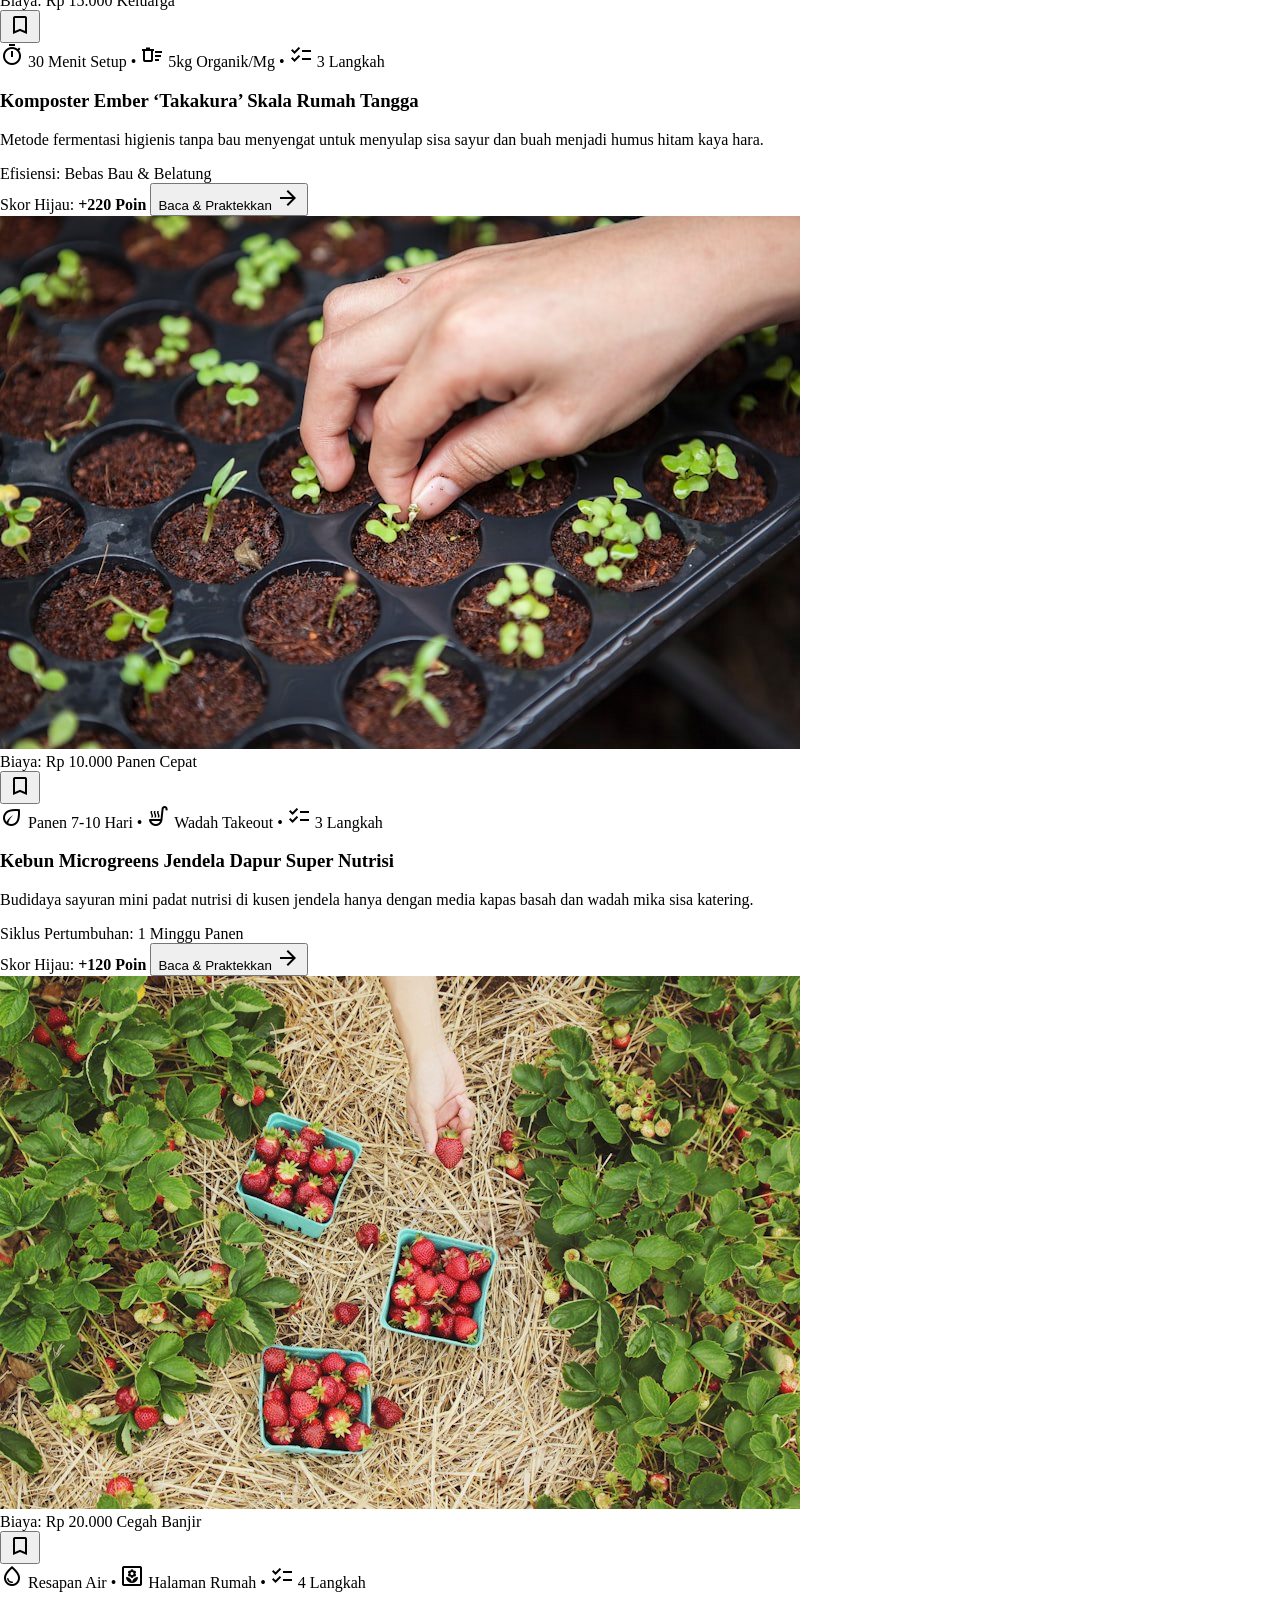
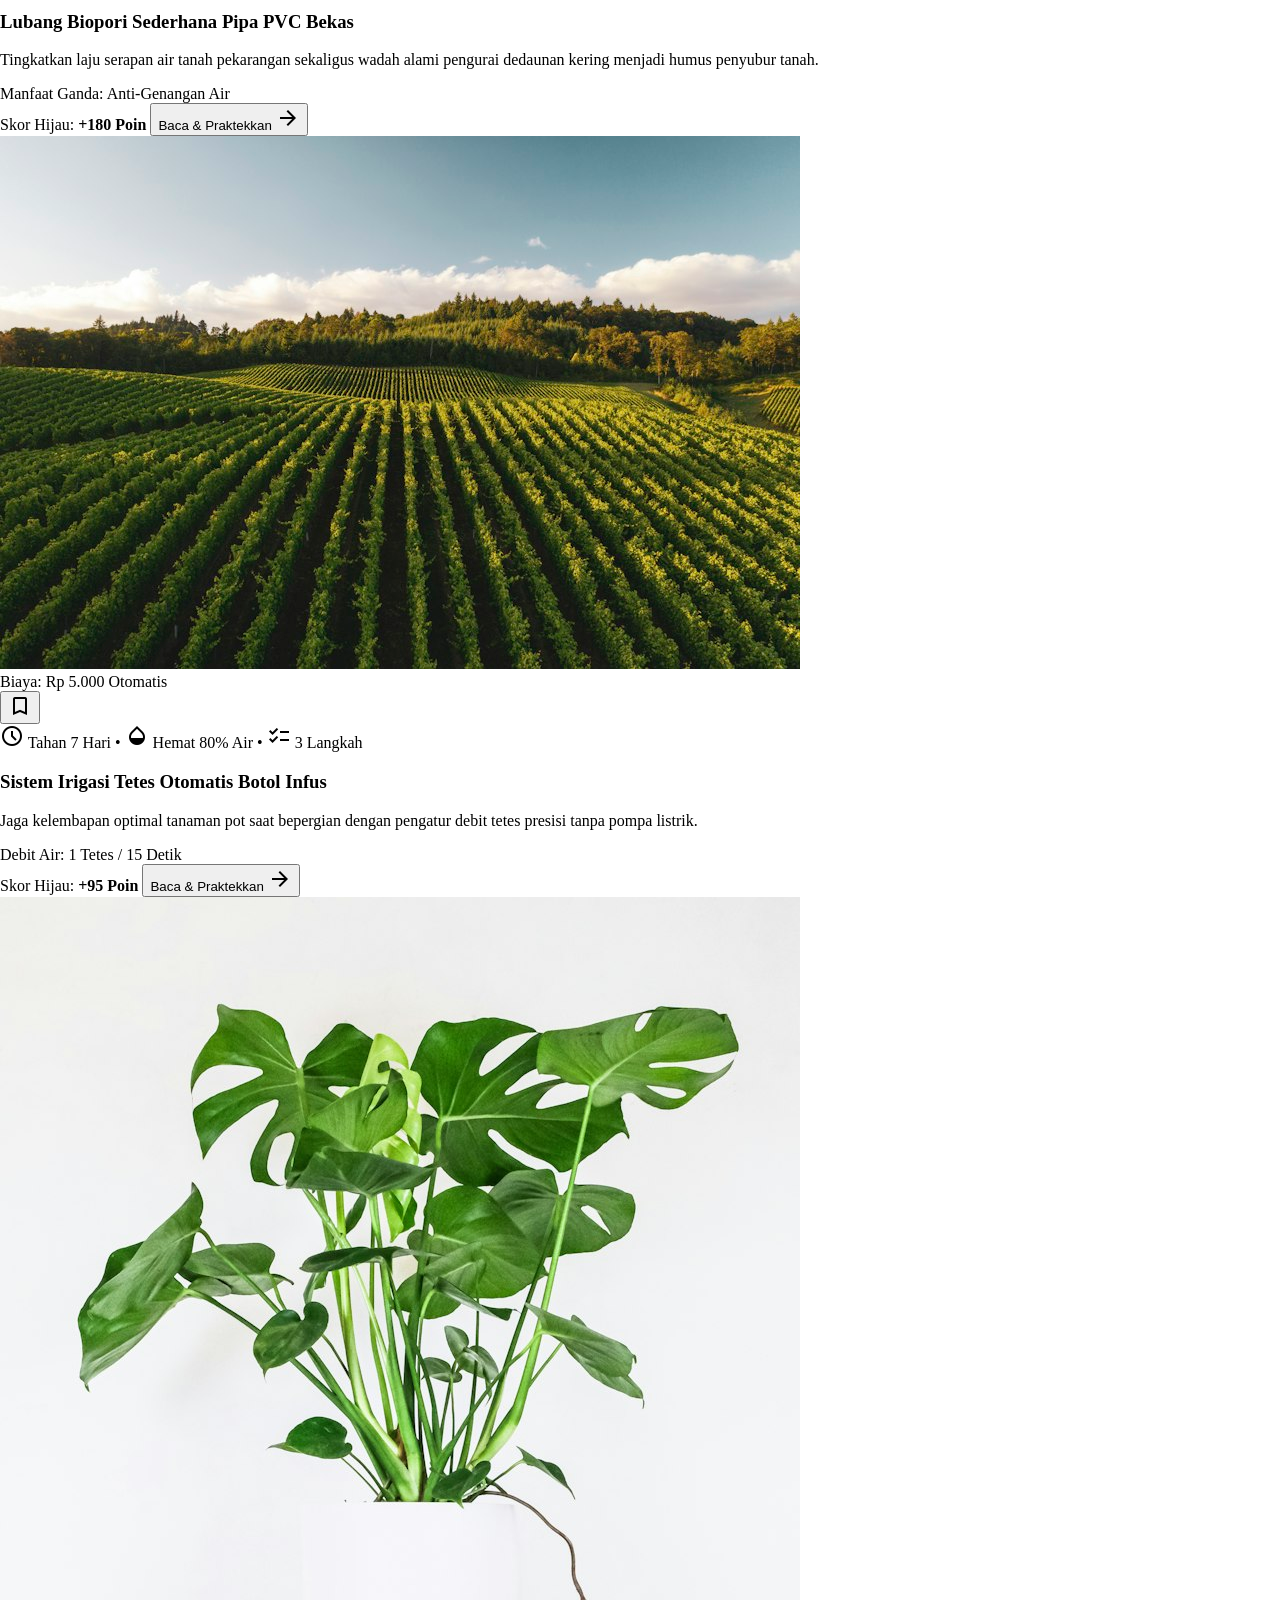
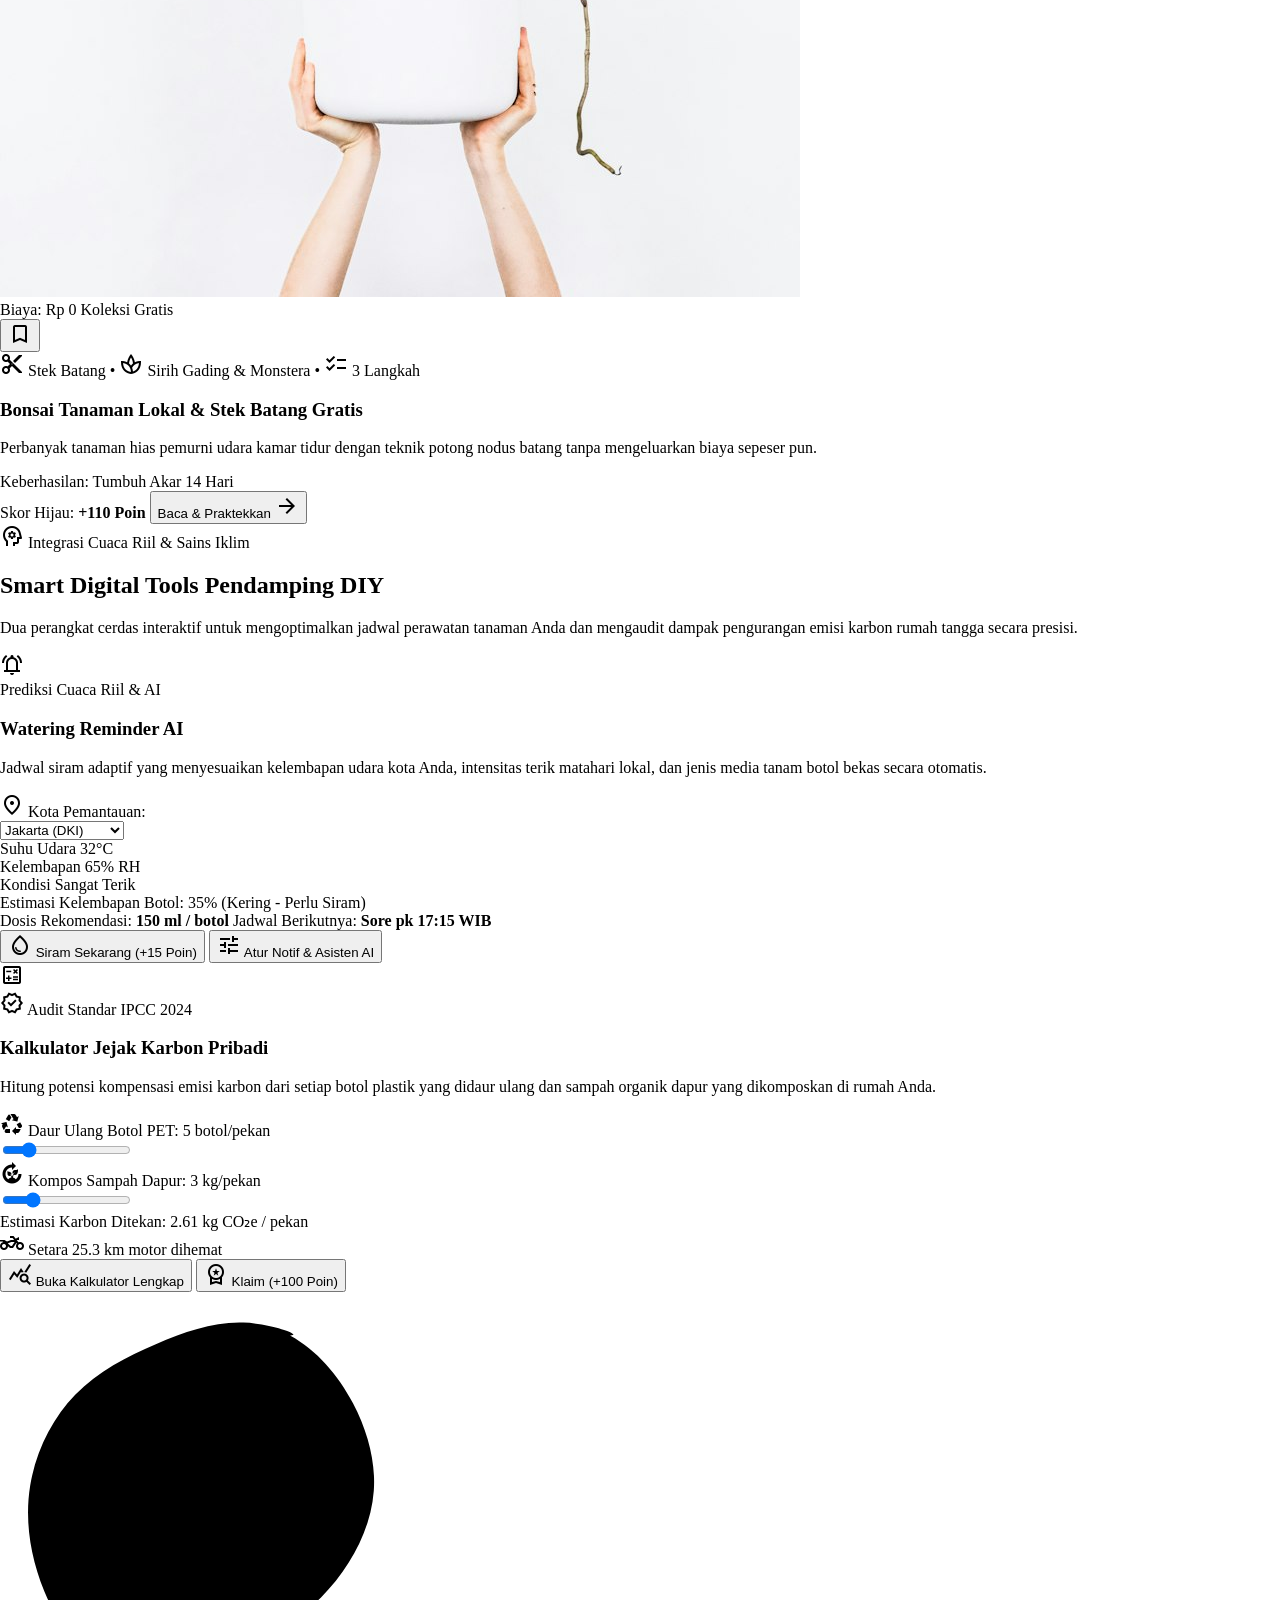
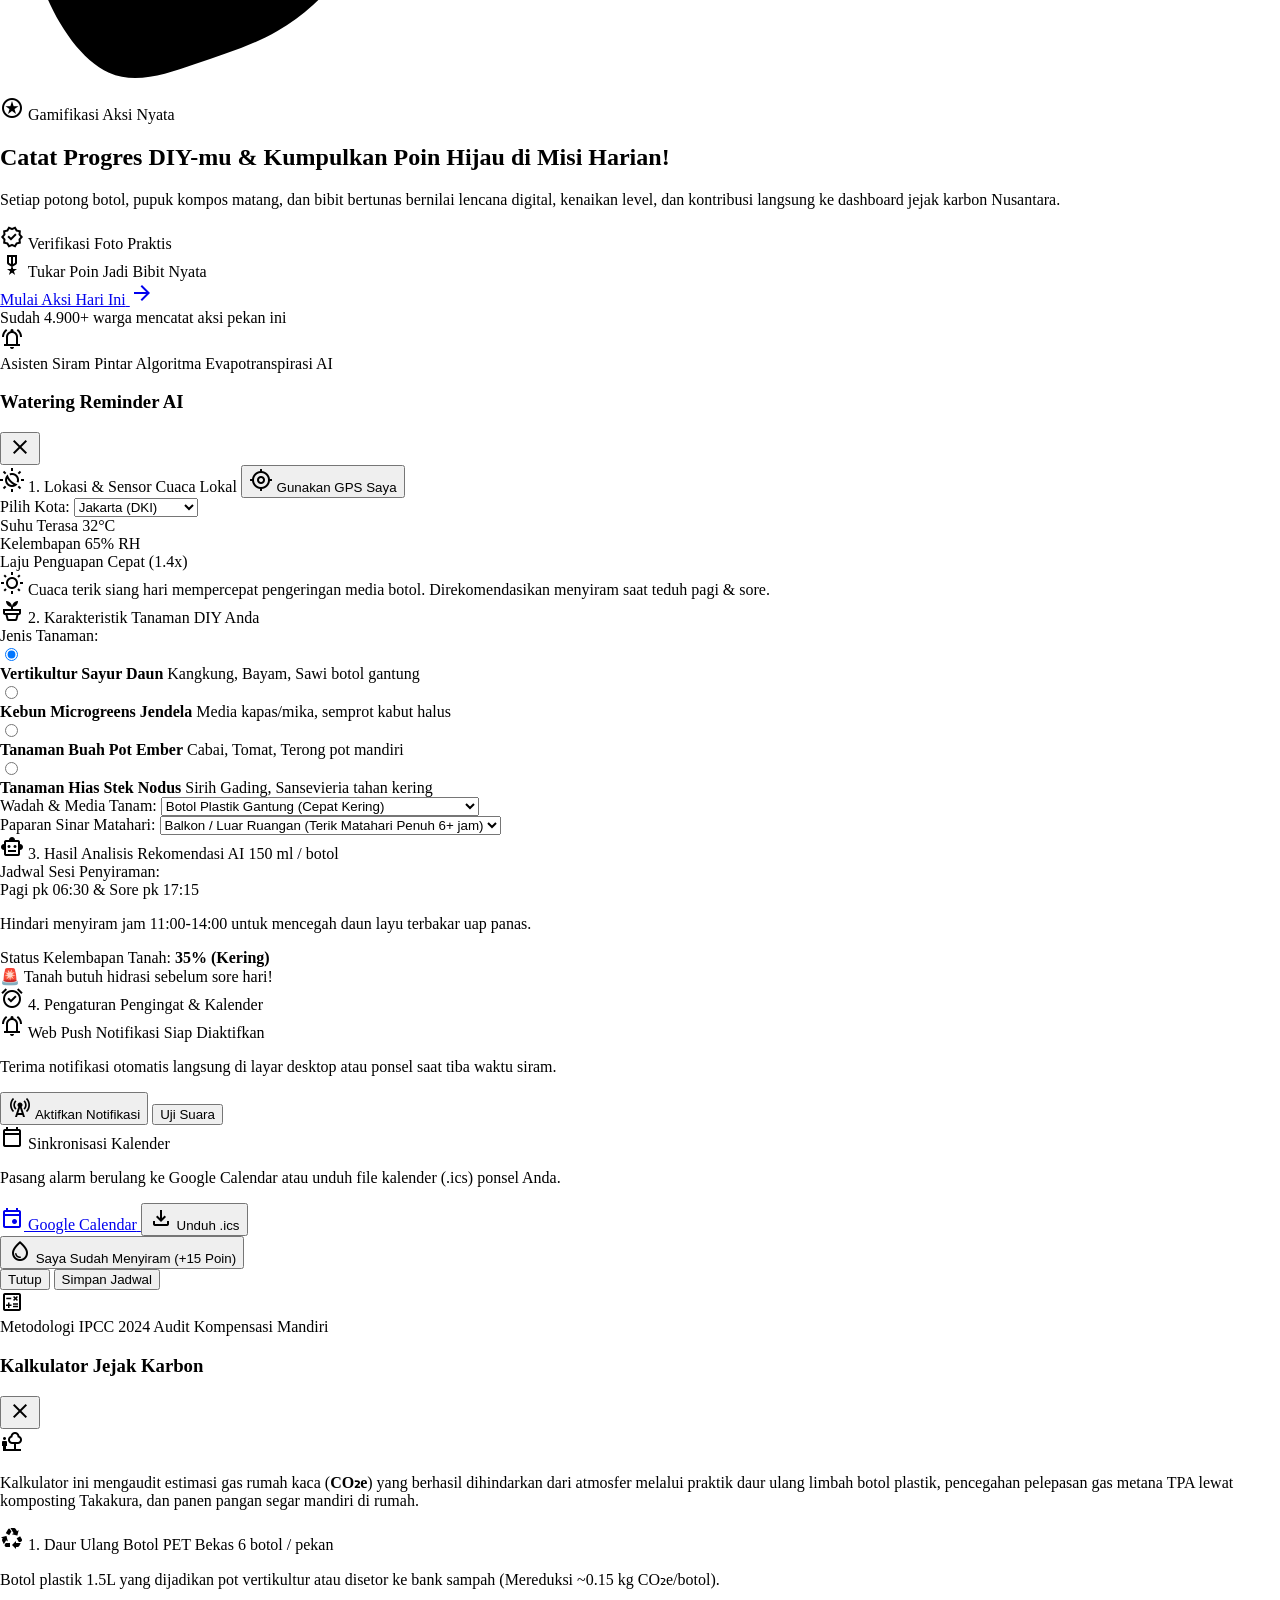
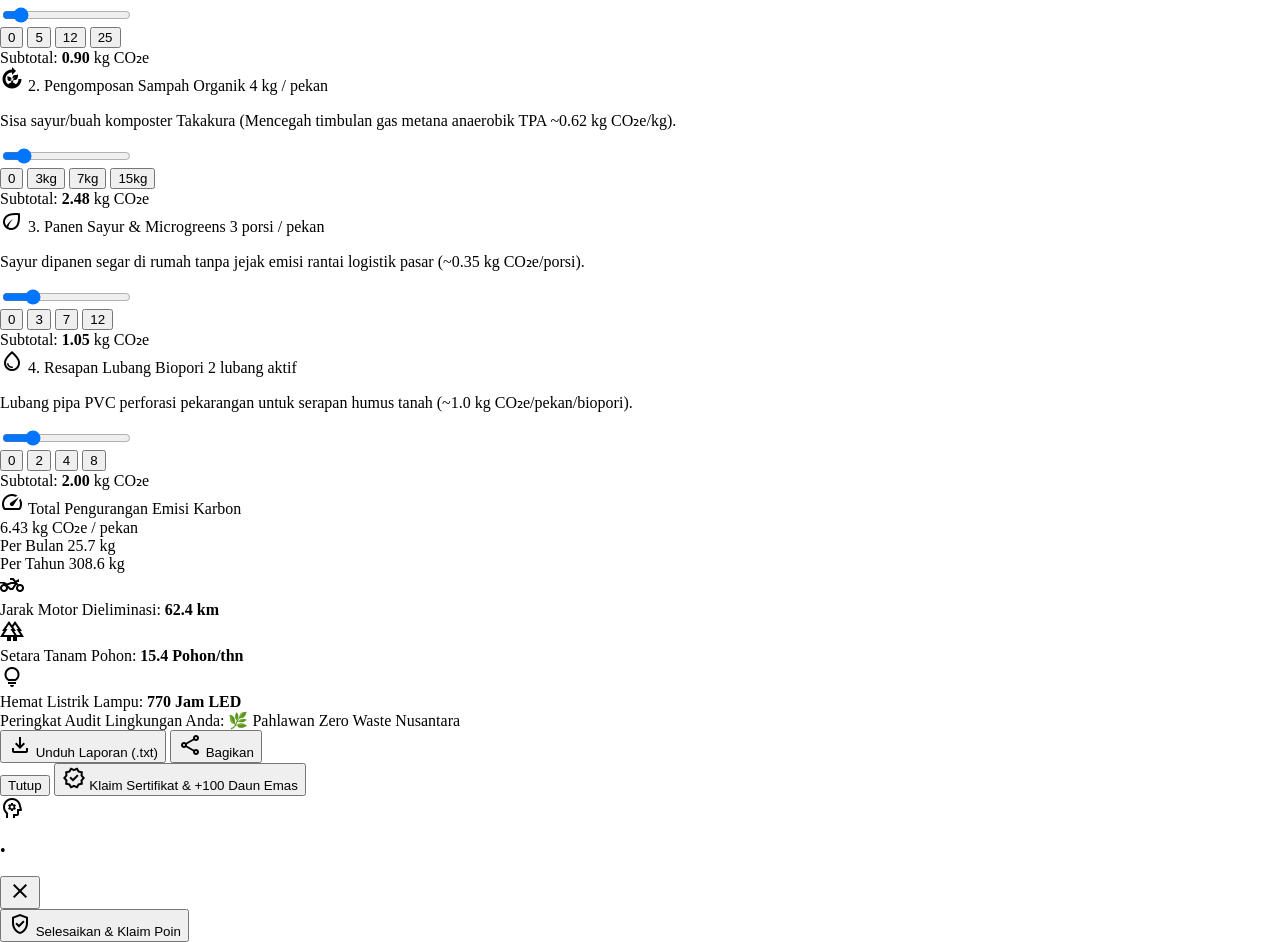
==== commit 757e3286: "terakhir fix ceunah" ====
--- a/index.html
+++ b/index.html
@@ -5,7 +5,7 @@
   <meta charset="utf-8"/>
   <meta content="width=device-width, initial-scale=1.0" name="viewport"/>
   <meta content="web_standard" name="shell-type"/>
-  <title>EcoSmart - Digital Green Solutions</title>
+  <title>Bhūmi - Digital Green Solutions</title>
   <link href="https://fonts.googleapis.com" rel="preconnect"/>
   <link crossorigin="" href="https://fonts.gstatic.com" rel="preconnect"/>
   <link href="https://fonts.googleapis.com/css2?family=Inter:wght@400;500;600&family=Plus+Jakarta+Sans:wght@600;700;800&display=swap" rel="stylesheet"/>
@@ -15,19 +15,20 @@
   <script src="https://cdn.tailwindcss.com"></script>
   <script src="js/tailwind-config.js"></script>
 </head>
-<body class="bg-background font-body-md text-on-surface antialiased">
+<body class="bg-background font-body-md text-on-surface antialiased relative">
+  
   
   <header class="fixed top-0 left-0 right-0 z-50 bg-surface/85 backdrop-blur-xl shadow-[0_1px_8px_rgba(0,0,0,0.04)]">
     <div class="h-24 w-full px-4 sm:px-6 md:px-margin flex items-center justify-between gap-2 sm:gap-gutter">
       <a href="index.html" class="flex items-center gap-space-md shrink-0 group">
-        <img alt="EcoSmart Logo" class="h-14 w-auto object-contain transition-transform group-hover:scale-105" src="logo/logo invention.png"/>
+        <img alt="Bhūmi Logo" class="h-14 w-auto object-contain transition-transform group-hover:scale-105" src="logo/logo invention.png"/>
         <div class="flex flex-col">
             <span class="font-headline-sm text-primary tracking-tight leading-none text-[45px]">Bhūmi</span>
         </div>
       </a>
       <nav class="hidden xl:flex items-center gap-space-xs" data-active-classes="bg-primary text-white rounded-lg font-semibold">
         <a aria-current="page" class="px-space-md py-space-sm transition-all bg-primary text-white rounded-lg font-semibold" data-path="beranda-&-edukasi" href="index.html">Beranda &amp; Edukasi</a>
-        <a class="px-space-md py-space-sm font-label-lg text-label-lg text-on-surface hover:text-on-surface hover:bg-surface-container transition-all" data-path="ecotracker" href="ecotracker.html">EcoTracker</a>
+        <a class="px-space-md py-space-sm font-label-lg text-label-lg text-on-surface hover:text-on-surface hover:bg-surface-container transition-all" data-path="misi-harian" href="misi-harian.html">Misi Harian</a>
         <a class="px-space-md py-space-sm font-label-lg text-label-lg text-on-surface hover:text-on-surface hover:bg-surface-container transition-all" data-path="kampanye-&-relawan" href="kampanye.html">Kampanye &amp; Relawan</a>
         <a class="px-space-md py-space-sm font-label-lg text-label-lg text-on-surface hover:text-on-surface hover:bg-surface-container transition-all" data-path="katalog-bibit-&-donasi" href="katalog-bibit.html">Katalog Bibit &amp; Donasi</a>
       </nav>
@@ -43,7 +44,7 @@
             Lvl 4: Eco Pioneer
           </div>
         </div>
-        <button class="w-9 h-9 rounded-full flex items-center justify-center text-on-surface-variant hover:text-on-surface hover:bg-surface-container transition-colors relative" type="button" onclick="alert('Notifikasi: Anda memiliki misi harian baru di EcoTracker!')">
+        <button class="w-9 h-9 rounded-full flex items-center justify-center text-on-surface-variant hover:text-on-surface hover:bg-surface-container transition-colors relative" type="button" onclick="alert('Notifikasi: Anda memiliki misi harian baru di Misi Harian!')">
           <span class="material-symbols-outlined text-[20px]">notifications</span>
           <span class="absolute top-2 right-2 w-2 h-2 rounded-full bg-error"></span>
         </button>
@@ -52,7 +53,7 @@
             <span class="material-symbols-outlined text-[16px]">login</span>
             <span>Masuk</span>
           </a>
-          <a href="ecotracker.html" title="Buka Profil EcoTracker">
+          <a href="misi-harian.html" title="Buka Profil Misi Harian">
             <img alt="Profile" class="w-8 h-8 rounded-full object-cover ring-2 ring-primary/20 hover:ring-primary transition-all" src="https://lh3.googleusercontent.com/aida-public/[base64]"/>
           </a>
         </div>
@@ -65,7 +66,7 @@
     
     <div class="hidden xl:hidden bg-surface-container-lowest border-t border-surface-container px-margin py-3 flex flex-col gap-2" id="mobileNavMenu">
       <a class="px-space-md py-2 bg-primary text-white rounded-lg font-semibold text-label-md" href="index.html">Beranda &amp; Edukasi</a>
-      <a class="px-space-md py-2 text-on-surface-variant hover:bg-surface-container rounded-lg font-semibold text-label-md" href="ecotracker.html">EcoTracker</a>
+      <a class="px-space-md py-2 text-on-surface-variant hover:bg-surface-container rounded-lg font-semibold text-label-md" href="misi-harian.html">Misi Harian</a>
       <a class="px-space-md py-2 text-on-surface-variant hover:bg-surface-container rounded-lg font-semibold text-label-md" href="kampanye.html">Kampanye &amp; Relawan</a>
       <a class="px-space-md py-2 text-on-surface-variant hover:bg-surface-container rounded-lg font-semibold text-label-md" href="katalog-bibit.html">Katalog Bibit &amp; Donasi</a>
     </div>
@@ -89,7 +90,7 @@
           </p>
           
           <div class="flex flex-col sm:flex-row flex-wrap items-center justify-center gap-space-md mt-space-xl w-full sm:w-auto">
-            <a class="w-full sm:w-auto px-space-lg py-3.5 rounded-lg bg-primary-container text-on-primary font-label-lg text-label-lg shadow-md hover:bg-primary transition-all active:scale-[0.98] flex items-center justify-center gap-2" href="ecotracker.html#unit-1">
+            <a class="w-full sm:w-auto px-space-lg py-3.5 rounded-lg bg-primary-container text-on-primary font-label-lg text-label-lg shadow-md hover:bg-primary transition-all active:scale-[0.98] flex items-center justify-center gap-2" href="misi-harian.html#unit-1">
               <span>Mulai Aksi Hari Ini</span>
               <span class="material-symbols-outlined text-[20px]">arrow_forward</span>
             </a>
@@ -185,7 +186,7 @@
           <article class="diy-card flex flex-col bg-surface-container-lowest rounded-xl shadow-sm hover:shadow-xl transition-all duration-300 overflow-hidden group" data-categories="budget-0 narrow-space beginner recycling">
             <div class="h-2 w-full bg-secondary"></div>
             <div class="relative h-48 w-full overflow-hidden bg-surface-container">
-              <img class="w-full h-full object-cover group-hover:scale-105 transition-transform duration-500" data-alt="Vertical garden wall made from upcycled recycled clear plastic mineral water bottles" src="https://lh3.googleusercontent.com/aida-public/[base64]"/>
+              <img class="w-full h-full object-cover group-hover:scale-105 transition-transform duration-500" data-alt="Vertical garden wall made from upcycled recycled clear plastic mineral water bottles" src="images/diy/vertikultur.jpg"/>
               <div class="absolute top-3 left-3 flex gap-1.5 flex-wrap">
                 <span class="px-2.5 py-1 rounded-full bg-surface-bright/90 backdrop-blur text-primary font-label-sm text-label-sm font-bold shadow-sm">
                   Biaya: Rp 0
@@ -237,7 +238,7 @@
           <article class="diy-card flex flex-col bg-surface-container-lowest rounded-xl shadow-sm hover:shadow-xl transition-all duration-300 overflow-hidden group" data-categories="budget-0 beginner recycling">
             <div class="h-2 w-full bg-tertiary-fixed-dim"></div>
             <div class="relative h-48 w-full overflow-hidden bg-surface-container">
-              <img class="w-full h-full object-cover group-hover:scale-105 transition-transform duration-500" data-alt="Takakura composting bucket setup" src="https://lh3.googleusercontent.com/aida-public/[base64]"/>
+              <img class="w-full h-full object-cover group-hover:scale-105 transition-transform duration-500" data-alt="Takakura composting bucket setup" src="images/diy/takakura.jpg"/>
               <div class="absolute top-3 left-3 flex gap-1.5 flex-wrap">
                 <span class="px-2.5 py-1 rounded-full bg-surface-bright/90 backdrop-blur text-primary font-label-sm text-label-sm font-bold shadow-sm">
                   Biaya: Rp 15.000
@@ -288,7 +289,7 @@
           <article class="diy-card flex flex-col bg-surface-container-lowest rounded-xl shadow-sm hover:shadow-xl transition-all duration-300 overflow-hidden group" data-categories="budget-0 narrow-space beginner">
             <div class="h-2 w-full bg-primary-container"></div>
             <div class="relative h-48 w-full overflow-hidden bg-surface-container">
-              <img class="w-full h-full object-cover group-hover:scale-105 transition-transform duration-500" data-alt="Microgreens growing in upcycled trays" src="https://lh3.googleusercontent.com/aida-public/[base64]"/>
+              <img class="w-full h-full object-cover group-hover:scale-105 transition-transform duration-500" data-alt="Microgreens growing in upcycled trays" src="images/diy/microgreens.jpg"/>
               <div class="absolute top-3 left-3 flex gap-1.5 flex-wrap">
                 <span class="px-2.5 py-1 rounded-full bg-surface-bright/90 backdrop-blur text-primary font-label-sm text-label-sm font-bold shadow-sm">
                   Biaya: Rp 10.000
@@ -339,7 +340,7 @@
           <article class="diy-card flex flex-col bg-surface-container-lowest rounded-xl shadow-sm hover:shadow-xl transition-all duration-300 overflow-hidden group" data-categories="budget-0 recycling water-saving">
             <div class="h-2 w-full bg-secondary-container"></div>
             <div class="relative h-48 w-full overflow-hidden bg-surface-container">
-              <img class="w-full h-full object-cover group-hover:scale-105 transition-transform duration-500" data-alt="Biopori infiltration pipe buried in soil" src="https://lh3.googleusercontent.com/aida-public/[base64]"/>
+              <img class="w-full h-full object-cover group-hover:scale-105 transition-transform duration-500" data-alt="Biopori infiltration pipe buried in soil" src="images/diy/biopori.jpg"/>
               <div class="absolute top-3 left-3 flex gap-1.5 flex-wrap">
                 <span class="px-2.5 py-1 rounded-full bg-surface-bright/90 backdrop-blur text-primary font-label-sm text-label-sm font-bold shadow-sm">
                   Biaya: Rp 20.000
@@ -391,7 +392,7 @@
           <article class="diy-card flex flex-col bg-surface-container-lowest rounded-xl shadow-sm hover:shadow-xl transition-all duration-300 overflow-hidden group" data-categories="budget-0 narrow-space beginner water-saving">
             <div class="h-2 w-full bg-primary"></div>
             <div class="relative h-48 w-full overflow-hidden bg-surface-container">
-              <img class="w-full h-full object-cover group-hover:scale-105 transition-transform duration-500" data-alt="DIY automatic drip irrigation setup" src="https://lh3.googleusercontent.com/aida-public/[base64]"/>
+              <img class="w-full h-full object-cover group-hover:scale-105 transition-transform duration-500" data-alt="DIY automatic drip irrigation setup" src="images/diy/drip-irrigation.jpg"/>
               <div class="absolute top-3 left-3 flex gap-1.5 flex-wrap">
                 <span class="px-2.5 py-1 rounded-full bg-surface-bright/90 backdrop-blur text-primary font-label-sm text-label-sm font-bold shadow-sm">
                   Biaya: Rp 5.000
@@ -442,7 +443,7 @@
           <article class="diy-card flex flex-col bg-surface-container-lowest rounded-xl shadow-sm hover:shadow-xl transition-all duration-300 overflow-hidden group" data-categories="budget-0 narrow-space beginner">
             <div class="h-2 w-full bg-tertiary"></div>
             <div class="relative h-48 w-full overflow-hidden bg-surface-container">
-              <img class="w-full h-full object-cover group-hover:scale-105 transition-transform duration-500" data-alt="Propagation station with monstera cuttings" src="https://lh3.googleusercontent.com/aida-public/[base64]"/>
+              <img class="w-full h-full object-cover group-hover:scale-105 transition-transform duration-500" data-alt="Propagation station with monstera cuttings" src="images/diy/propagation.jpg"/>
               <div class="absolute top-3 left-3 flex gap-1.5 flex-wrap">
                 <span class="px-2.5 py-1 rounded-full bg-surface-bright/90 backdrop-blur text-primary font-label-sm text-label-sm font-bold shadow-sm">
                   Biaya: Rp 0
@@ -681,7 +682,7 @@
               <span>Gamifikasi Aksi Nyata</span>
             </div>
             <h2 class="font-headline-lg text-headline-md md:text-headline-lg font-extrabold tracking-tight">
-              Catat Progres DIY-mu &amp; Kumpulkan Poin Hijau di EcoTracker!
+              Catat Progres DIY-mu &amp; Kumpulkan Poin Hijau di Misi Harian!
             </h2>
             <p class="font-body-lg text-body-lg text-on-primary-container max-w-xl mt-space-sm">
               Setiap potong botol, pupuk kompos matang, dan bibit bertunas bernilai lencana digital, kenaikan level, dan kontribusi langsung ke dashboard jejak karbon Nusantara.
@@ -699,7 +700,7 @@
             </div>
           </div>
           <div class="shrink-0 relative z-10 flex flex-col sm:flex-row lg:flex-col gap-space-sm w-full sm:w-auto">
-          <a class="px-space-xl py-4 rounded-xl bg-tertiary-fixed text-on-tertiary-fixed font-headline-sm text-title-md font-bold shadow-lg hover:bg-tertiary-fixed-dim transition-all active:scale-[0.98] text-center flex items-center justify-center gap-2" href="ecotracker.html#unit-1">
+          <a class="px-space-xl py-4 rounded-xl bg-tertiary-fixed text-on-tertiary-fixed font-headline-sm text-title-md font-bold shadow-lg hover:bg-tertiary-fixed-dim transition-all active:scale-[0.98] text-center flex items-center justify-center gap-2" href="misi-harian.html#unit-1">
             <span>Mulai Aksi Hari Ini</span>
             <span class="material-symbols-outlined text-[20px]">arrow_forward</span>
           </a>
@@ -712,30 +713,6 @@
     </div>
   </main>
 
-  <footer class="w-full bg-surface-container-low shadow-[0_-1px_6px_rgba(0,0,0,0.02)] mt-space-xl">
-    <div class="w-full px-4 sm:px-6 md:px-margin py-space-xl">
-      <div class="flex flex-col md:flex-row items-center justify-between gap-space-lg pb-space-lg">
-        <div class="flex flex-col items-center md:items-start gap-space-xs text-center md:text-left">
-          <div class="flex items-center gap-space-sm">
-            <img alt="EcoSmart Logo" class="h-6 w-auto object-contain" src="https://lh3.googleusercontent.com/aida/[base64]"/>
-            <span class="font-title-md text-title-md text-primary font-bold">EcoSmart</span>
-          </div>
-          <p class="font-body-sm text-body-sm text-on-surface-variant max-w-sm">Pemberdayaan aksi iklim nyata melalui inovasi digital, edukasi mandiri, dan pelacakan jejak karbon kolaboratif.</p>
-        </div>
-        <div class="flex flex-wrap items-center justify-center gap-space-lg">
-          <a class="font-label-md text-label-md text-on-surface-variant hover:text-on-surface hover:bg-surface-container transition-all px-space-sm py-1 rounded-lg" data-path="panduan-komunitas" href="#">EcoCommunity Guidelines</a>
-          <a class="font-label-md text-label-md text-on-surface-variant hover:text-on-surface hover:bg-surface-container transition-all px-space-sm py-1 rounded-lg" data-path="api-data-lingkungan" href="#">API Data Lingkungan</a>
-          <a class="font-label-md text-label-md text-on-surface-variant hover:text-on-surface hover:bg-surface-container transition-all px-space-sm py-1 rounded-lg" data-path="kontak-kemitraan-hijau" href="#">Kontak Kemitraan Hijau</a>
-        </div>
-      </div>
-      <div class="pt-space-md flex flex-col sm:flex-row items-center justify-between gap-space-sm text-center sm:text-left">
-        <span class="font-body-sm text-body-sm text-on-surface-variant">© 2025 EcoSmart Nusantara. Seluruh hak cipta dilindungi.</span>
-        <div class="flex items-center gap-space-md">
-          <span class="font-label-sm text-label-sm text-on-surface-variant flex items-center gap-1"><span class="w-2 h-2 rounded-full bg-primary-container inline-block"></span> Sistem Data Aktif &amp; Terverifikasi</span>
-        </div>
-      </div>
-    </div>
-  </footer>
 
   <div id="modalWateringAI" class="fixed inset-0 z-50 hidden flex items-center justify-center p-3 sm:p-4 bg-black/60 backdrop-blur-sm overflow-y-auto">
     <div class="relative w-full max-w-3xl my-4 sm:my-8 bg-surface-container-lowest rounded-2xl shadow-2xl border border-outline-variant/30 overflow-hidden transform transition-all">
@@ -943,7 +920,7 @@
                 <p class="text-xs text-on-surface-variant mb-3">Pasang alarm berulang ke Google Calendar atau unduh file kalender (.ics) ponsel Anda.</p>
               </div>
               <div class="flex flex-wrap items-center gap-2">
-                <a id="btnGoogleCalendar" href="https://calendar.google.com/calendar/render?action=TEMPLATE&text=EcoSmart%3A+Waktunya+Siram+Tanaman+DIY&details=Jadwal+siram+adaptif+tanaman+vertikultur+EcoSmart+Nusantara&dates=20250601T063000/20250601T064500&recur=RRULE:FREQ=DAILY" target="_blank" rel="noopener noreferrer" class="px-3 py-1.5 rounded-lg bg-surface-container hover:bg-surface-container-high text-primary text-xs font-bold transition-all flex items-center gap-1 border border-outline-variant/20">
+                <a id="btnGoogleCalendar" href="https://calendar.google.com/calendar/render?action=TEMPLATE&text=Bhūmi%3A+Waktunya+Siram+Tanaman+DIY&details=Jadwal+siram+adaptif+tanaman+vertikultur+Bhūmi+Nusantara&dates=20250601T063000/20250601T064500&recur=RRULE:FREQ=DAILY" target="_blank" rel="noopener noreferrer" class="px-3 py-1.5 rounded-lg bg-surface-container hover:bg-surface-container-high text-primary text-xs font-bold transition-all flex items-center gap-1 border border-outline-variant/20">
                   <span class="material-symbols-outlined text-[14px]">event</span>
                   <span>Google Calendar</span>
                 </a>
--- a/css/style.css
+++ b/css/style.css
@@ -23,7 +23,6 @@
 /* Prevent horizontal overflow on main content wrapper without locking viewport scroll */
 main {
   width: 100%;
-  overflow-x: hidden;
 }
 
 main > :first-child {
